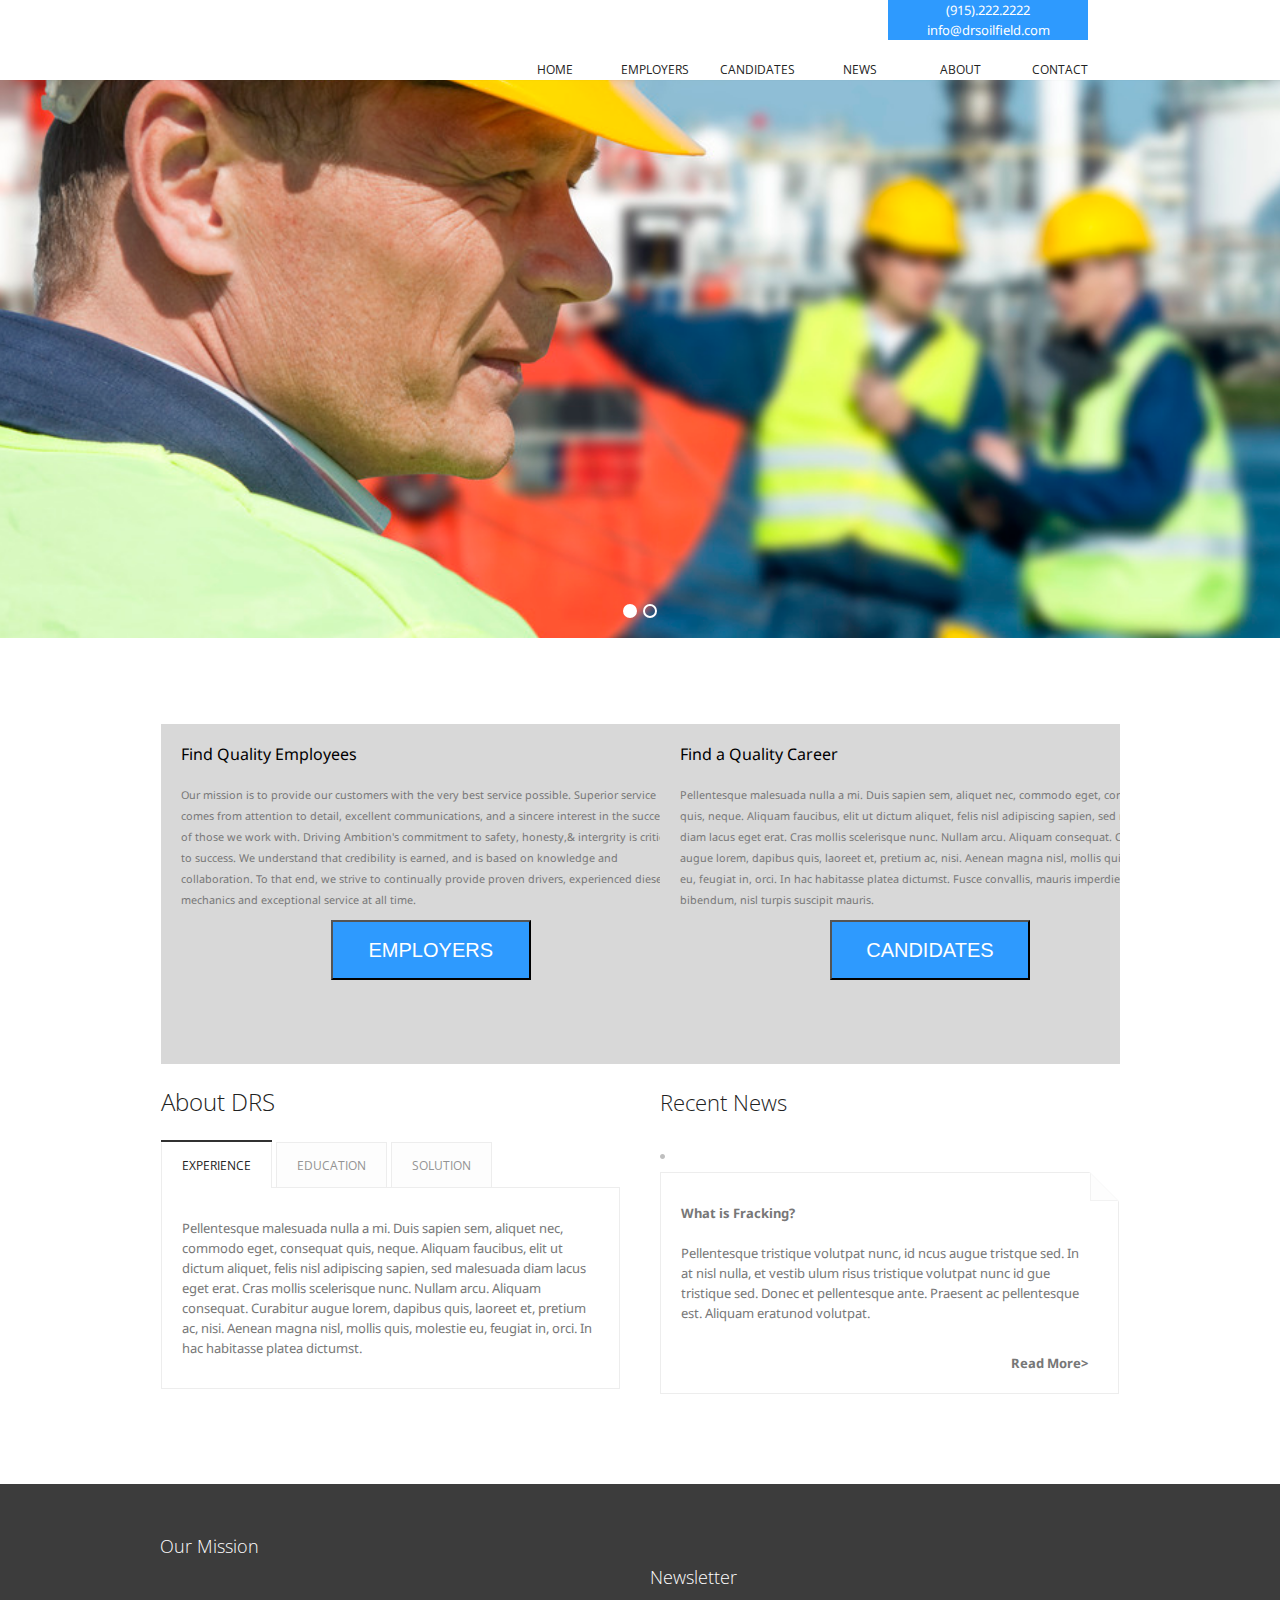
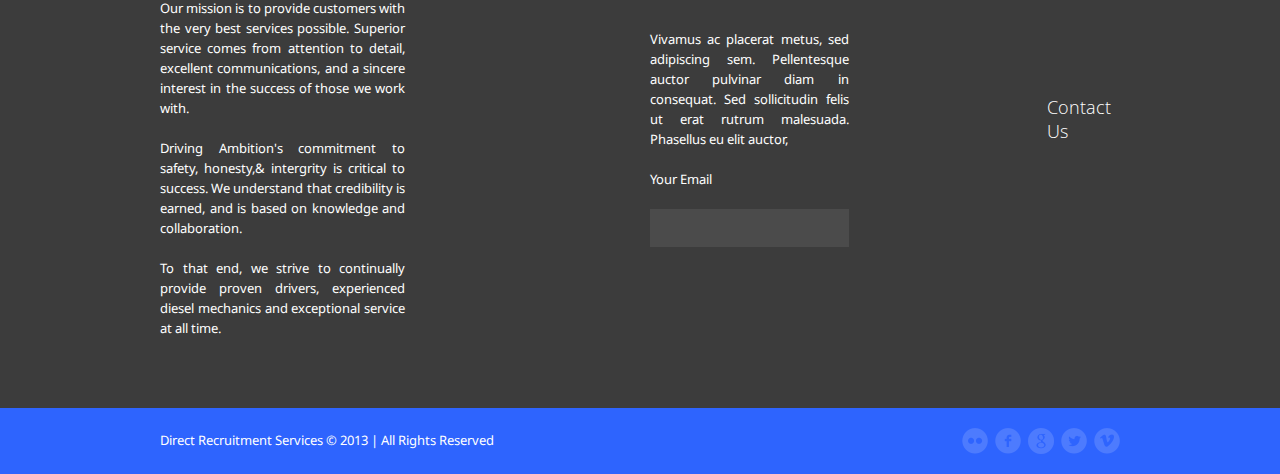
==== index.html @ b90b295b "Home Screen DRS" ====
<!DOCTYPE html>
<!--[if lt IE 7]><html dir="ltr" lang="en-US" class="ie6"><![endif]-->
<!--[if IE 7]><html dir="ltr" lang="en-US" class="ie7"><![endif]-->
<!--[if IE 8]><html dir="ltr" lang="en-US" class="ie8"><![endif]-->
<!--[if gt IE 8]><!--><html dir="ltr" lang="en-US"><!--<![endif]-->
	<head>
		<meta content="text/html;charset=utf-8" http-equiv="content-type" />
		<meta name="description" content="cmsmasters responsive html5 website template" />
		<meta name="keywords" content="html5, css3, template, responsive, adaptive" />
		<meta name="viewport" content="width=device-width, initial-scale=1, maximum-scale=1" />
		<link rel="shortcut icon" href="images/logo.ico" type="image/x-icon" />
		<link rel="stylesheet" href="css/style.css" type="text/css" media="screen" />
		<link rel="stylesheet" href="css/styles/fonts.css" type="text/css" media="screen" />
		<link rel="stylesheet" href="css/styles/adaptive.css" type="text/css" media="screen" />
		<link rel="stylesheet" href="css/styles/retina.css" type="text/css" media="screen" />
		<link href='http://fonts.googleapis.com/css?family=Open+Sans:300,300italic,400,400italic,600,600italic,700,700italic' rel='stylesheet' type='text/css'>
		<link href='http://fonts.googleapis.com/css?family=Droid+Sans:400,700' rel='stylesheet' type='text/css'>
		<link rel="stylesheet" href="css/styles/jackbox.css" type="text/css" media="screen" />
		<link rel="stylesheet" type="text/css" href="revolution/css/captions-original.css" media="screen" />
		<link rel="stylesheet" type="text/css" href="revolution/css/captions.css" media="screen" />
		<link rel="stylesheet" type="text/css" href="revolution/css/settings.css" media="screen" />
		<!--[if lt IE 9]>
			<link rel="stylesheet" href="css/styles/ie.css" type="text/css" />
			<link rel="stylesheet" href="css/styles/ieCss3.css" type="text/css" media="screen" />
		<![endif]-->
		<script src="js/modernizr.custom.all.js" type="text/javascript"></script>
		<script src="js/respond.min.js" type="text/javascript"></script>
		<script src="js/jquery.min.js" type="text/javascript"></script>
		<script src="js/jquery.easing.js" type="text/javascript"></script>
		<script type="text/javascript" src="revolution/js/jquery.themepunch.revolution.js"></script>
		<script type="text/javascript" src="revolution/js/jquery.themepunch.revolution.min.js"></script>	
		<script type="text/javascript" src="revolution/js/jquery.themepunch.plugins.min.js"></script>
		<title>Direct Recruitment Services</title>
	</head>
	<body>
<!-- __________________________________________________ Start Page -->

		<section id="page" class="csstransition light liquid">
<!-- __________________________________________________ Start Container -->

			<div class="container">
<!-- __________________________________________________ Start Header -->
				
				<header id="header" data-height="75">
					<div class="header_inner">
						<a class="logo" href="index.html">
							<img src="images/logo.png" alt="" style="height:80px;width:150px" />
						</a>
						<a class="responsive_nav" href="javascript:void(0);"></a>
						
<!-- __________________________________________________ Start Navigation -->

						<nav>
							
							<ul id="navigation" style="color:transparent;">
								<li class="dropdown current_page_item">
									<a href="javascript:void(0);" ><span class="link_before"></span><span class="link_inside">Home</span><span class="link_after"></span></a>
								</li>
								<li class="dropdown"><a href="javascript:void(0);"><span class="link_before"></span><span class="link_inside">Employers</span><span class="link_after"></span></a>
									
								<li class="dropdown">
									<a href="javascript:void(0);"><span class="link_before"></span><span class="link_inside">Candidates</span><span class="link_after"></span></a>
									
								</li>
								<li class="dropdown">
									<a href="javascript:void(0);"><span class="link_before"></span><span class="link_inside">News</span><span class="link_after"></span></a>
									
								</li>
								<li >
									<a href="javascript:void(0);"><span class="link_before"></span><span class="link_inside">About</span><span class="link_after"></span></a>
								</li>
								<li>
									<a href="javascript:void(0);"><span class="link_before"></span><span class="link_inside">Contact</span><span class="link_after"></span></a>
								</li>
							</ul>
						</nav>
						<div class="cl"></div>
<!-- __________________________________________________ Finish Navigation -->

					</div>
					<div class="contact_img" >
						<p>
							(915).222.2222
							info@drsoilfield.com
						</p>
					</div>
				</header>
<!-- __________________________________________________ Finish Header -->

<!-- __________________________________________________ Start Middle -->

				<section id="middle">
<!-- __________________________________________________ Start Top -->

					<section id="top">
						<div class="wrap_rev_slider">
							<script type="text/javascript">
function tbd()
{
	alert("To Be done");
}
							</script>
							<link rel='stylesheet' id='rev-google-font' href='http://fonts.googleapis.com/css?family=Open+Sans:300,300italic,400,400italic,700,700italic' type='text/css' media='all' />
							<div id="rev_slider_2_1_wrapper" class="rev_slider_wrapper fullwidthbanner-container" style="margin:0px auto;background-color:#ffffff;padding:0px;margin-top:0px;margin-bottom:0px;max-height:844px;">
								<div id="rev_slider_2_1" class="rev_slider fullwidthabanner" style="display:none;max-height:844px;height:844;">
									<ul>
										<li data-transition="boxfade" data-slotamount="7" data-masterspeed="300" >
											<img src="images/img/home-1-bg-11.jpg"  alt="home-1-bg-11" data-fullwidthcentering="on">
											<!-- <div class="tp-caption fade"  
												data-x="697" 
												data-y="1" 
												data-speed="900" 
												data-start="500" 
												data-easing="easeOutExpo"  ><img src="images/img/home-1-man-2.png" alt="Image 1"></div> -->
												
											<div class="tp-caption big_white_text lfl"  
												data-x="1126" 
												data-y="62" 
												data-speed="700" 
												data-start="1300" 
												data-easing="easeOutBack"  ><span style="text-shadow: 2px 2px 2px #666666;"> WE OFFER <b><i>CAREERS</i> </b><br />NOT JUST <b><i>"JOBS"</i></b></span></div>
											<div class="tp-caption small_white_text lfl"  
												data-x="1126" 
												data-y="277" 
												data-speed="700" 
												data-start="1600" 
												data-easing="easeOutBack"  ><span style="text-shadow: 2px 2px 2px #666666;"> Pellentesque malesuada nulla a mi. Duis sapien sem, aliquet nec <br>Pellentesque malesuada nulla a mi. <br> Pellentesque malesuada nulla a mi. Duis sapien sem </span></div>
											<div class="tp-caption medium_white_text fade"  
												data-x="1126" 
												data-y="394" 
												data-speed="900" 
												data-start="2000" 
												data-easing="easeOutExpo"  ><a href="javascript:void(0)" onClick='return tbd()'><span id = "readmore" style="text-shadow: 2px 2px 2px #666666;">Learn More</span></a></div>
											<div class="tp-caption fade"  
												data-x="1266" 
												data-y="393" 
												data-speed="900" 
												data-start="2000" 
												data-easing="easeOutExpo"  ><a href="javascript:void(0)"><img id="readmore" src="images/img/arrow.png" alt="Image 5" onClick='return tbd()'></a></div>
										</li>
										<li data-transition="boxfade" data-slotamount="7" data-masterspeed="300" >
											<img src="images/img/home-1-bg-11.jpg"  alt="home-1-bg-11" data-fullwidthcentering="on">
											<!-- <div class="tp-caption fade"  
												data-x="697" 
												data-y="1" 
												data-speed="900" 
												data-start="500" 
												data-easing="easeOutExpo"  ><img src="images/img/home-1-man-2.png" alt="Image 1"></div> -->
												
											<div class="tp-caption big_white_text lfl"  
												data-x="1126" 
												data-y="62" 
												data-speed="700" 
												data-start="1300" 
												data-easing="easeOutBack"  ><span style="text-shadow: 2px 2px 2px #666666;"> WE OFFER <b><i>CAREERS</i> </b><br />NOT JUST <b><i>"JOBS"</i></b></span></div>
											<div class="tp-caption small_white_text lfl"  
												data-x="1126" 
												data-y="277" 
												data-speed="700" 
												data-start="1600" 
												data-easing="easeOutBack"  ><span style="text-shadow: 2px 2px 2px #666666;"> Pellentesque malesuada nulla a mi. Duis sapien sem, aliquet nec <br>Pellentesque malesuada nulla a mi. <br> Pellentesque malesuada nulla a mi. Duis sapien sem </span></div>
											<div class="tp-caption medium_white_text fade"  
												data-x="1126" 
												data-y="394" 
												data-speed="900" 
												data-start="2000" 
												data-easing="easeOutExpo"  ><a href="javascript:void(0)" onClick='return tbd()'><span id = "readmore" style="text-shadow: 2px 2px 2px #666666;">Learn More</span></a></div>
											<div class="tp-caption fade"  
												data-x="1266" 
												data-y="393" 
												data-speed="900" 
												data-start="2000" 
												data-easing="easeOutExpo"  ><a href="javascript:void(0)"><img id="readmore" src="images/img/arrow.png" alt="Image 5" onClick='return tbd()'></a></div>
										</li>
									</ul>
								</div>
							</div>
							<script type="text/javascript">

								var tpj=jQuery;
								
													tpj.noConflict();
												
								var revapi2;
								
								tpj(document).ready(function() {
								
								if (tpj.fn.cssOriginal != undefined)
									tpj.fn.css = tpj.fn.cssOriginal;
								
								if(tpj('#rev_slider_2_1').revolution == undefined)
									revslider_showDoubleJqueryError('#rev_slider_2_1');
								else
								   revapi2 = tpj('#rev_slider_2_1').show().revolution(
									{
										delay:7000,
										startwidth:1920,
										startheight:844,
										hideThumbs:0,
										
										thumbWidth:100,
										thumbHeight:50,
										thumbAmount:3,
										
										navigationType:"bullet",
										navigationArrows:"none",
										navigationStyle:"round",
										
										touchenabled:"on",
										onHoverStop:"off",
										
										navigationHAlign:"center",
										navigationVAlign:"bottom",
										navigationHOffset:0,
										navigationVOffset:20,

										soloArrowLeftHalign:"left",
										soloArrowLeftValign:"center",
										soloArrowLeftHOffset:20,
										soloArrowLeftVOffset:0,

										soloArrowRightHalign:"right",
										soloArrowRightValign:"center",
										soloArrowRightHOffset:20,
										soloArrowRightVOffset:0,
												
										shadow:0,
										fullWidth:"on",

										stopLoop:"off",
										stopAfterLoops:-1,
										stopAtSlide:-1,

										shuffle:"off",
										
										hideSliderAtLimit:0,
										hideCaptionAtLimit:0,
										hideAllCaptionAtLilmit:0,
										startWithSlide:0	
									});
								
								});	//ready
								
							</script>
							<!-- END REVOLUTION SLIDER -->
							<div class="cl"></div>
						</div>
					</section>
<!-- __________________________________________________ Start Top -->

					<div class="content_wrap fullwidth">
<!-- __________________________________________________ Start Content -->

						<section id="middle_content">
							<div class="entry">
								<div class="cmsms_cc">
									
									<div class="one_first first_column">
										
									</div>
									<div class="one_half first_column">
										<div class="col_div"> 
											<p>
												
													Find Quality Employees
										    </p>
											<span>
												Our mission is to provide our customers with the very best service possible. Superior service comes from attention to detail, excellent communications, and a sincere interest in the success of those we work with. Driving Ambition's commitment to safety, honesty,& intergrity is critical to success. We understand that credibility is earned, and is based on knowledge and collaboration. To that end, we strive to continually provide proven drivers, experienced diesel mechanics and exceptional service at all time.
											</span>
											<div >
												<button onClick='return tbd()'>EMPLOYERS</button>
											</div>


										</div>
										<h2>About DRS</h2>
										<div class="tab">
											<ul class="tabs">
												<li><a href="#"><span>Experience</span></a></li>
												<li><a href="#"><span>Education </span></a></li>
												<li><a href="#"><span>Solution</span></a></li>
											</ul>
											<div class="tab_content" >
												<div class="tabs_tab" >
													<div >
													<p>Pellentesque malesuada nulla a mi. Duis sapien sem, aliquet nec, commodo eget, consequat quis, neque. Aliquam faucibus, elit ut dictum aliquet, felis nisl adipiscing sapien, sed malesuada diam lacus eget erat. Cras mollis scelerisque nunc. Nullam arcu. Aliquam consequat. Curabitur augue lorem, dapibus quis, laoreet et, pretium ac, nisi. Aenean magna nisl, mollis quis, molestie eu, feugiat in, orci. In hac habitasse platea dictumst.</p></div>
												</div>
												<div class="tabs_tab">
													<p>Pellentesque malesuada nulla a mi. Duis sapien sem, aliquet nec, commodo eget, consequat quis, neque. Aliquam faucibus, elit ut dictum aliquet, felis nisl adipiscing sapien, sed malesuada diam lacus eget erat. Cras mollis scelerisque nunc. Nullam arcu. Aliquam consequat. Curabitur augue lorem, dapibus quis, laoreet et, pretium ac, nisi. Aenean magna nisl, mollis quis, molestie eu, feugiat in, orci. In hac habitasse platea dictumst.</p>
												</div>
												<div class="tabs_tab">
													<p>Pellentesque malesuada nulla a mi. Duis sapien sem, aliquet nec, commodo eget, consequat quis, neque. Aliquam faucibus, elit ut dictum aliquet, felis nisl adipiscing sapien, sed malesuada diam lacus eget erat. Cras mollis scelerisque nunc. Nullam arcu. Aliquam consequat. Curabitur augue lorem, dapibus quis, laoreet et, pretium ac, nisi. Aenean magna nisl, mollis quis, molestie eu, feugiat in, orci. In hac habitasse platea dictumst.</p>
												</div>
											</div>
										</div>
									</div>
									<div class="one_half">
										<section id="portfolio_shortcode_522c863f74410" class="post_type_shortcode type_testimonial">
											<div class="col_div">
											<p>
												
													Find a Quality Career
												
											</p>
											<span>
												Pellentesque malesuada nulla a mi. Duis sapien sem, aliquet nec, commodo eget, consequat quis, neque. Aliquam faucibus, elit ut dictum aliquet, felis nisl adipiscing sapien, sed malesuada diam lacus eget erat. Cras mollis scelerisque nunc. Nullam arcu. Aliquam consequat. Curabitur augue lorem, dapibus quis, laoreet et, pretium ac, nisi. Aenean magna nisl, mollis quis, molestie eu, feugiat in, orci. In hac habitasse platea dictumst.
Fusce convallis, mauris imperdiet gravida bibendum, nisl turpis suscipit mauris.
											</span>
											<div >
												<button onClick='return tbd()'>CANDIDATES</button>
											</div>


										
											</div>
											<h3 class="shortcode-title">Recent News</h3>
											<div class="post_type_shortcode_inner" style="padding:0;">
												<ul >
													<li>
															<div class="tl-content_wrap">
																<div class="tl-content">
																	
																		<p><b>What is Fracking?</b></p> <br />
																		<p>Pellentesque tristique volutpat nunc, id ncus augue tristque sed. In at nisl nulla, et vestib ulum risus tristique volutpat nunc id gue tristique sed. Donec et pellentesque ante. Praesent ac pellentesque est. Aliquam eratunod volutpat.</p>
													<p style="float:right;margin-top:30px;"><b>Read More></b></p>				
																	</div>
															</div>
														
													</li>
													
												</ul>
												<div class="cl"></div>
											</div>
										</section>
									</div>
								</div>
							</div>
						</section>
<!-- __________________________________________________ Finish Content -->

					</div>
					<div class="cl"></div>
				</section>
<!-- __________________________________________________ Finish Middle -->
<section id="bottom">
					<div class="bottom_outer" >
						<div>
							<table style="width:100%;">
								<tr>
									<td>
										<div style="width:50%;height:100%;text-align:justify;">
											<h4 class="widgettitle">Our Mission</h4>
											<p>Our mission is to provide customers with the very best services possible.
											Superior service comes from attention to detail, excellent communications, and a sincere interest in the success of those we work with.</p><p> Driving Ambition's commitment to safety, honesty,& intergrity is critical to success. We understand that credibility is earned, and is based on knowledge and collaboration. </p><p>To that end, we strive to continually provide proven drivers, experienced diesel mechanics and exceptional service at all time.</p>
										</div>
									</td>
									<td>
										<div style="width:50%;height:100%;text-align:justify;margin-top:-15%;">
											<h4 class="widgettitle">Newsletter</h4>
											<p>Vivamus ac placerat metus, sed adipiscing sem. Pellentesque auctor pulvinar diam in consequat. Sed sollicitudin felis ut erat rutrum malesuada. Phasellus eu elit auctor,
											</p>
											<p>Your Email</p><p><input type="text"></input></p>
										</div>
									</td>
									<td>
										<div style="width:50%;height:100%;margin-top:-20%;">
											<h4 class="widgettitle">Contact Us</h4>
										</div>
									</td>
								</tr>
							</table>
							
							
							<div class="cl"></div>
						</div>
					</div>
				</section>
<!-- ___________
<!-- __________________________________________________ Start Bottom -->

				
			</div>
<!-- __________________________________________________ Finish Container -->

<!-- __________________________________________________ Start Footer -->

			<footer id="footer">
				<div class="footer_inner">
					<span class="copyright">Direct Recruitment Services &copy; 2013 | All Rights Reserved</span>
					<ul class="social_icons">
						<li>
							<a target="_blank" href="#" title="#">
								<img src="images/img/flickr.png" alt="#" />
							</a>
						</li>
						<li>
							<a target="_blank" href="#" title="#">
								<img src="images/img/facebook.png" alt="#" />
							</a>
						</li>
						<li>
							<a target="_blank" href="#" title="#">
								<img src="images/img/google.png" alt="#" />
							</a>
						</li>
						<li>
							<a target="_blank" href="#" title="#">
								<img src="images/img/twitter1.png" alt="#" />
							</a>
						</li>
						<li>
							<a target="_blank" href="#" title="#">
								<img src="images/img/vimeo.png" alt="#" />
							</a>
						</li>
					</ul>
				</div>
			</footer>
<!-- __________________________________________________ Finish Footer -->

		</section>
<!-- __________________________________________________ Finish Page -->

		<script src="js/jquery.script.js" type="text/javascript"></script>
		<script src="js/jackbox-lib.js" type="text/javascript"></script>
		<script src="js/jackbox.js" type="text/javascript"></script>
		<script src="js/jquery.tweet.min.js" type="text/javascript"></script>
		<script src="js/jquery.validationEngine-lang.js" type="text/javascript"></script>
		<script src="js/jquery.validationEngine.js" type="text/javascript"></script>
	</body>
</html>
---- css/style.css ----
/*
Template Name: Crystalline HTML
Template URI: http://crystalline-html.cmsmasters.net/
Author: CMSMasters
Author URI: http://cmsmasters.net/
Description: The Crystalline Responsive HTML5 Site Template.
Version: 1.0
License: 
License URI: 
Tags: light, dark, white, one-column, two-columns, left-sidebar, right-sidebar, custom-colors, post-formats, responsive, html5, css3
*/


html, 
body {height:100%;}

body {
	margin:0;
	padding:0;
	background:#444e50 url(../images/bg.jpg) repeat 0 0;
	text-align:left;
}

header, 
footer, 
article, 
section, 
nav, 
figure, 
address, 
hgroup, 
abbr, 
figcaption, 
aside {
	display:block;
	margin:0;
	padding:0;
}

abbr {border:none;}

address {font-style:normal;}

a,
.cmsmsLike span {
	outline:none;
	text-decoration:none;
	cursor:pointer;
    -webkit-transition:color .3s ease-out;
    -moz-transition:color .3s ease-out;
    -ms-transition:color .3s ease-out;
    -o-transition:color .3s ease-out;
    transition:color .3s ease-out;
}

p {
	margin:0;
	padding:0 0 20px;
}

table {
	margin:0;
	padding:0;
	border-collapse:collapse;
}

td, 
th, 
tr {
	margin:0;
	padding:0;
}

ol, 
ul, 
li, 
dl, 
dt, 
dd {
	margin:0;
	padding:0;
}

ol, 
ul {margin:0 0 20px;}

ol {list-style-position:inside;}

ol li {line-height:32px;}

ul li {
	list-style:disc inside url(../images/list_item_img.png);
	line-height:32px;
}

#bottom ul li {list-style:disc inside url(../images/list_item_img_bot.png);}

img {
	padding:0;
	border:0;
}

a img {
	display:block;
	border:0;
}

.fullwidth {
	display:block;
	min-width:100%;
	max-width:100%;
	height:auto;
}

.max_width {
	display:block;
	max-width:100%;
	height:auto;
}

img.fullwidth {
	image-rendering:optimizeQuality;
	-ms-interpolation-mode:bicubic;
}

.preloader, 
.preloader_removed {
	position:relative;
	display:block;
	padding-bottom:56.25%;
	width:100%;
	height:0;
	background:url(../images/loader.gif) 50% 50% no-repeat;
}

.preloader img {opacity:0;}

.preloader.highImg .fullwidth, 
.preloader_removed.highImg .fullwidth {
	position:relative;
	height:auto;
}

.resizable_block {
	position:relative;
	overflow:hidden;
	padding-bottom:56.25%;
	width:100%;
	height:0;
}

.preloader .fullwidth, 
.preloader_removed .fullwidth, 
.portfolio .preloader .fullwidth, 
.portfolio .preloader_removed .fullwidth, 
.resizable_block .fullwidth {
	position:absolute;
	top:0;
	left:0;
	width:100%;
	height:100%;
}

div {
	margin:0;
	padding:0;
	text-align:left;
}

blockquote, 
code, 
input, 
textarea {
	margin:0;
	padding:0;
}

object, 
video, 
audio, 
embed, 
canvas {display:block;}

form {
	margin:0;
	padding:0;
	border:none;
}

fieldset {
	margin:0;
	padding:0;
	border:0;
}

label {
	display:inline-block;
	margin:0;
	padding:0;
}

input {
	-webkit-box-sizing:border-box;
	-moz-box-sizing:border-box;
	box-sizing:border-box;
	outline:none;
	border:0;
	background:none;
}

textarea {
	overflow:hidden;
	-webkit-box-sizing:border-box;
	-moz-box-sizing:border-box;
	box-sizing:border-box;
	min-height:260px;
	outline:none;
	border:0;
	background:none;
	resize:none;
}

h1, 
h2, 
h3, 
h4, 
h5, 
h6 {
	margin:0 0 20px;
	padding:0;
}

.dn {display:none;}

.cl, 
.cl_resp {clear:both;}

.ovh {overflow:hidden;}

.fl {float:left;}

.fr {float:right;}

#page {
	position:relative;
	margin:0 auto;
	width:1000px;
	background-color:#ffffff;
	-webkit-box-shadow:0 0 10px rgba(0, 0, 0, .3);
	-moz-box-shadow:0 0 10px rgba(0, 0, 0, .3);
	box-shadow:0 0 10px rgba(0, 0, 0, .3);
}

#page.liquid {width:auto;}

.liquid .container {
	position:relative;
	overflow:hidden;
}


/* ---------- Header ---------- */

#header {
	background-color:#ffffff;
	width:100%;
	padding:0 3.25%;
	position:fixed;
	top:0;
	z-index:99999;
	-webkit-box-shadow:0 0 1px 0 rgba(0, 0, 0, .1);
	-moz-box-shadow:0 0 1px 0 rgba(0, 0, 0, .1);
	box-shadow:0 0 1px 0 rgba(0, 0, 0, .1);
	-webkit-box-sizing:border-box;
	-moz-box-sizing:border-box;
	box-sizing:border-box;
}

.h_mt {margin-top:28px;}

.boxed #header {
	width:1000px;
	padding:0;
}

.dark #header {background-color:#141414;}

.header_inner {
	width:940px;
	margin:0 auto;
	position:relative;
	z-index:-1;
}

.contact_img {
	width:200px;
	float:right;
	z-index:1;
	position:relative;
	margin-top:-80px;
	margin-right: 150px;
	height:40px;
	background-color: #2E9AFE;
}

.contact_img > p
{
	color: white;
	text-align: center;
}

.col_div
{
	width:500px;height:300px;background-color:#D8D8D8;margin-bottom:20px;
	padding:20px;
	
}

.col_div > p
{
	
	font-size: medium;
	color: black;
}

.col_div > span
{
	font-size: smaller;
}

.col_div > div > button
{
	margin-left:auto; margin-right:auto; display:block; width:200px; height:60px;
	margin-top: 10px;
	background-color: #2E9AFE;
	font-size: 15pt;
	color: White;
	cursor: pointer;
}

#header nav {
	position:absolute;
	top:0;
	height:10px;
	right:0;
}

.logo {
	position:absolute;
	left:0;
	display:inline-block;
	
}

.logo .title {font-weight:normal;}

.logo img {
	width:160px;
	height:55px;
}

#header > .header_inner > a.logo {
	top:0px; 
	left:400px;
} 

#header > .header_inner > a.logo > img {
	width:130px; 
	height:35px;
}


/* ---------- Navigation ---------- */

.responsive_nav {display:none;}

#navigation, 
#navigation ul {
	margin:0;
	padding:0;
}

#navigation:after {clear:both;}

#navigation {
	z-index:202;
	display:block;
	zoom:1;
}

#navigation li {
	position:relative;
	z-index:203;
	list-style:none;
}

#navigation li:hover {z-index:9999;}

#navigation a {
	background-color:#ffffff;
	z-index:205;
}

.dark #navigation a {background-color:#141414;}

.dark #navigation ul a {background-color:#ffffff;}

#navigation > li {
	display:table;
	float:left;
}

#navigation > li.current_page_item, 
#navigation > li.current-menu-ancestor {z-index:204;}

#navigation > li > a {
	display:table-cell;
	height:75px;
	text-align:center;
	padding:0 15px;
	vertical-align : bottom;
	min-width:100px;
	z-index:205;
	-webkit-box-sizing:border-box;
	-moz-box-sizing:border-box;
	box-sizing:border-box;
	-webkit-transition:background-color .3s ease-in-out, color .3s ease-in-out;
	-moz-transition:background-color .3s ease-in-out, color .3s ease-in-out;
	-ms-transition:background-color .3s ease-in-out, color .3s ease-in-out;
	-o-transition:background-color .3s ease-in-out, color .3s ease-in-out;
	transition:background-color .3s ease-in-out, color .3s ease-in-out;
}

#header, 
#header > .header_inner, 
#navigation > li > a, 
#navigation > li > a > span.link_before {
	height:80px;
}

#navigation > li.current_page_item > a, 
#navigation > li.current-menu-ancestor > a {padding:0 14px;}

#navigation > li > a > span.link_inside {
	display:inline-block;
	padding-top:3px;
	position:relative;
	z-index:210;
}

#navigation > li > a > span.link_before {
	background-color:transparent;
	display:block;
	width:100%;
	height:75px;
	margin-left:-50%;
	position:absolute;
	top:-105px;
	left:50%;
	z-index:205;
}

/*#navigation > li.current_page_item > a > span.link_before,
#navigation > li.current-menu-ancestor > a > span.link_before,
#navigation > li:hover > a > span.link_before,
#navigation > li > a:hover > span.link_before {
	top:0;
	-webkit-box-shadow:0 -1px 0 1px #f2f2f2;
	-moz-box-shadow:0 -1px 0 1px #f2f2f2;
	box-shadow:0 -1px 0 1px #f2f2f2;
}

#navigation > li.current_page_item > a > span.link_before,
#navigation > li.current-menu-ancestor > a > span.link_before {
	-webkit-transition:background-color .3s ease-in-out;
	-moz-transition:background-color .3s ease-in-out;
	-ms-transition:background-color .3s ease-in-out;
	-o-transition:background-color .3s ease-in-out;
	transition:background-color .3s ease-in-out;
}

#navigation > li:hover > a > span.link_before,
#navigation > li > a:hover > span.link_before {
	-webkit-transition:background-color .3s ease-in-out, top .3s ease-in-out;
	-moz-transition:background-color .3s ease-in-out, top .3s ease-in-out;
	-ms-transition:background-color .3s ease-in-out, top .3s ease-in-out;
	-o-transition:background-color .3s ease-in-out, top .3s ease-in-out;
	transition:background-color .3s ease-in-out, top .3s ease-in-out;
}

#navigation > li > a > span.link_after {
	display:block;
	width:0;
	height:0;
	margin-left:-50px;
	position:absolute;
	bottom:75px;
	left:50%;
	z-index:205;
}

#navigation > li.current_page_item > a > span.link_after,
#navigation > li.current-menu-ancestor > a > span.link_after,
#navigation > li:hover > a > span.link_after,
#navigation > li > a:hover > span.link_after {
	border-top:16px solid transparent;
	border-left:50px solid transparent;
	border-bottom:16px solid transparent;
	border-right:50px solid transparent;
	bottom:-32px;
}

#navigation > li:hover > a > span.link_after,
#navigation > li > a:hover > span.link_after {
	-webkit-transition:bottom .3s ease-in-out;
	-moz-transition:bottom .3s ease-in-out;
	-ms-transition:bottom .3s ease-in-out;
	-o-transition:bottom .3s ease-in-out;
	transition:bottom .3s ease-in-out;
}

#navigation > li.current_page_item > a > span.link_after, 
#navigation > li.current-menu-ancestor > a > span.link_after, 
#navigation > li.current_page_item:hover > a > span.link_after, 
#navigation > li.current-menu-ancestor:hover > a > span.link_after, 
#navigation > li.current_page_item > a:hover > span.link_after, 
#navigation > li.current-menu-ancestor > a:hover > span.link_after {
	-webkit-transition:border-color .3s ease-in-out;
	-moz-transition:border-color .3s ease-in-out;
	-ms-transition:border-color .3s ease-in-out;
	-o-transition:border-color .3s ease-in-out;
	transition:border-color .3s ease-in-out;
}

#navigation ul {
	position:absolute;
	left:0;
	z-index:9997;
	visibility:hidden;
	margin:20px 0 0 0;
	padding:10px 0;
	background-color:#ffffff;
	opacity:0;
	-webkit-box-shadow:0 0 1px rgba(0, 0, 0, .1);
	-moz-box-shadow:0 0 1px rgba(0, 0, 0, .1);
	box-shadow:0 0 1px rgba(0, 0, 0, .1);
	-webkit-transition:opacity .3s ease-in-out, margin .3s ease-in-out;
	-moz-transition:opacity .3s ease-in-out, margin .3s ease-in-out;
	-ms-transition:opacity .3s ease-in-out, margin .3s ease-in-out;
	-o-transition:opacity .3s ease-in-out, margin .3s ease-in-out;
	transition:opacity .3s ease-in-out, margin .3s ease-in-out;
}

#navigation > li > ul {top:75px;}

#navigation li:hover > ul {
	visibility:visible;
	margin:0;
	opacity:1;
}

#navigation ul ul {
	padding:10px 0;
	margin:0 0 0 20px;
	top:-10px;
	left:167px;
	z-index:9998;
}

#navigation ul li {
	display:block;
	float:none;
	margin:0;
}

#navigation ul li a {
	display:block;
	width:130px;
	float:none;
	padding:8px 20px;
	-webkit-transition:background-color .3s ease-in-out, color .3s ease-in-out;
	-moz-transition:background-color .3s ease-in-out, color .3s ease-in-out;
	-ms-transition:background-color .3s ease-in-out, color .3s ease-in-out;
	-o-transition:background-color .3s ease-in-out, color .3s ease-in-out;
	transition:background-color .3s ease-in-out, color .3s ease-in-out;
}

#navigation ul li.current_page_item > a, 
#navigation ul li.current-menu-ancestor > a {
	border-top:1px solid #f2f2f2;
	border-bottom:1px solid #f2f2f2;
	padding-top:7px;
	padding-bottom:7px;
}

#navigation ul li.current_page_item > a, 
#navigation ul li.current-menu-ancestor > a {background-color:#fafafa;}

#navigation > li.current_page_item > a > span.link_before, 
#navigation > li.current-menu-ancestor > a > span.link_before {background-color:#fafafa;}

.dark #navigation > li.current_page_item > a > span.link_before, 
.dark #navigation > li.current-menu-ancestor > a > span.link_before {background-color:#ffffff;}

#navigation > li.current_page_item > a > span.link_after,
#navigation > li.current-menu-ancestor > a > span.link_after {border-top-color:#fafafa;}

.dark #navigation > li.current_page_item > a > span.link_after,
.dark #navigation > li.current-menu-ancestor > a > span.link_after {border-top-color:#ffffff;}

*/
/* ---------- Top ---------- */

#top {
	position:relative;
	z-index:1;
}

.top_shadow {
	position:relative;
	background-color:#ffffff;
}

.top_shadow:before,
.top_shadow:after {
	position:absolute;
	top:80%;
	bottom:15px;
	left:13px;
	z-index:-1;
	max-width:300px;
	width:50%;
	background:rgba(0, 0, 0, 0.5);
	-webkit-box-shadow:0 15px 3px rgba(0,0,0, 0.5);
	-moz-box-shadow:0 15px 3px rgba(0, 0, 0, 0.5);
	box-shadow:0 15px 3px rgba(0, 0, 0, 0.5);
	content:"";
	-webkit-transform:rotate(-2deg);
	-moz-transform:rotate(-2deg);
	-ms-transform:rotate(-2deg);
	-o-transform:rotate(-2deg);
	transform:rotate(-2deg);
}

.top_shadow:after {
	right:13px;
	left:auto;
	-webkit-transform:rotate(2deg);
	-moz-transform:rotate(2deg);
	-ms-transform:rotate(2deg);
	-o-transform:rotate(2deg);
	transform:rotate(2deg);
}

#slider {
	background:#ffffff url(../images/loader.gif) no-repeat scroll 50% 50%;
	list-style:none;
	margin:0;
	padding:0;
	position:relative;
	overflow:hidden;
	z-index:2;
}


/* ---------- Top Sidebar ---------- */

.top_sidebar {
	position:relative;
	overflow:hidden;
	padding:40px 3.25% 20px;
	border-bottom:1px solid #f2f2f2;
}

.liquid .top_sidebar_outer {
	width:960px;
	margin:0 auto;
}

.top_sidebar_inner {margin:0 -2%;}


/* ---------- Middle ---------- */

#middle {
	position:relative;
	padding-top:75px;
}	

#middle_content {
	padding:10px 0;
	position:relative;
	overflow:hidden;
}

.portfolio_page #middle_content {padding:0 0 30px;}

#slide_top {
    position:fixed;
    right:10px;
    bottom:10px;
    z-index:998;
    display:none;
    width:41px;
    height:41px;
	-webkit-border-radius:20.5px;
	-moz-border-radius:20.5px;
    border-radius:20.5px;
	background-image:url(../images/slide_up.png);
	background-position:50% 50%;
	background-repeat:no-repeat;
	text-indent:-9999px;
    opacity:.5;
	-webkit-transition:opacity .3s ease-in-out;
	-moz-transition:opacity .3s ease-in-out;
	-ms-transition:opacity .3s ease-in-out;
	-o-transition:opacity .3s ease-in-out;
	transition:opacity .3s ease-in-out;
}

#slide_top:hover {opacity:1;}

video {background-color:#000000;}

.cmsms_breadcrumbs {padding:5px 0;}

.headline {
	background-position:top center;
	background-repeat:repeat;
	background-size:cover;
	padding:0 3.25%;
	-webkit-box-shadow:0 10px 10px -10px rgba(0, 0, 0, .1) inset, 0 -10px 10px -10px rgba(0, 0, 0, .1) inset;
	-moz-box-shadow:0 10px 10px -10px rgba(0, 0, 0, .1) inset, 0 -10px 10px -10px rgba(0, 0, 0, .1) inset;
	box-shadow:0 10px 10px -10px rgba(0, 0, 0, .1) inset, 0 -10px 10px -10px rgba(0, 0, 0, .1) inset;
}

.headline .headline_inner {padding:10px 0;}

.liquid .headline .headline_inner {
	width:960px;
	margin:0 auto;
	position:relative;
	overflow:hidden;
}

.headline h1,
.headline .headline_inner h1 {margin:15px 0;}

.headline_inner > div {
	display:table-cell;
	vertical-align:middle;
}

.headline_inner > div.cmsms_breadcrumbs {
	display:block;
	vertical-align:baseline;
}

.headline h6 {margin:-15px 0 10px;}

.headline img {margin:0 20px -10px 0;}

.headline a {
	opacity:.7;
    -webkit-transition:opacity .3s ease-out;
    -moz-transition:opacity .3s ease-out;
    -ms-transition:opacity .3s ease-out;
    -o-transition:opacity .3s ease-out;
    transition:opacity .3s ease-out;
}

.headline a:hover {opacity:1;}

.headline .cmsms_breadcrumbs span, 
.headline .cmsms_breadcrumbs a:hover {opacity:.6;}

.headline .cmsms_breadcrumbs span.breadcrumbs_sep, 
.headline .cmsms_breadcrumbs a {opacity:1;}

.cmsms_cc {
	overflow:hidden;
	margin:0 -2%;
}

.one_first,
.one_half,
.one_third,
.two_third,
.one_fourth,
.three_fourth,
.one_sixth,
.one_fifth,
.two_fifth,
.three_fifth,
.four_fifth,
.five_sixth {
	float:left;
	margin:0 2% 20px;
}

.one_first.first_column, 
.five_sixth.first_column, 
.four_fifth.first_column, 
.three_fourth.first_column, 
.two_third.first_column, 
.three_fifth.first_column, 
.one_half.first_column, 
.two_fifth.first_column, 
.one_third.first_column, 
.one_fourth.first_column, 
.one_fifth.first_column, 
.one_sixth.first_column {clear:both;}

.one_first {width:96%;}

.one_half {width:46%;}

.one_third {width:29.33%;}

.two_third {width:62.66%;}

.one_fourth {width:21%;}

.three_fourth {width:71%;}

.one_sixth {width:12.66%;}

.one_fifth {width:16%;}

.two_fifth {width:36%;}

.three_fifth {width:56%;}

.four_fifth {width:76%;}

.five_sixth {width:79.33%;}


/* ---------- Content ---------- */

.content_wrap {
	position:relative;
	margin:40px 3.25%;
	background:url(../images/content_sep.gif) repeat-y 74.5% 0;
}

.portfolio_page .content_wrap {
	margin-top:0;
	margin-bottom:0;
}

.liquid .content_wrap {
	margin-left:auto;
	margin-right:auto;
	width:960px;
}

.content_wrap.l_sidebar {background-position:25.5% 0;}

.content_wrap.l_sidebar #content {
	float:right;
	padding:10px 0 10px 3.5%;
}

.content_wrap.fullwidth {
	min-width:0;
	background:none;
}

#content {
	position:relative;
	float:left;
	padding:10px 3.5% 10px 0;
	width:71%;
}

figure img {display:block;}

.cmsms_sitemap_archive {overflow:hidden;}

.cmsms_sitemap_category {
	margin-bottom:20px;
	overflow:hidden;
}

.cmsms_sitemap {margin-bottom:0;}

.cmsms_sitemap ul, 
.cmsms_sitemap_category ul, 
.cmsms_sitemap_archive ul {margin-bottom:0;}

.cmsms_sitemap li, 
.cmsms_sitemap_category li, 
.cmsms_sitemap_archive li {
	padding-left:0;
	list-style:none;
	line-height:30px;
}

.cmsms_sitemap > li {
	border-bottom:1px solid #f2f2f2;
	width:100%;
	padding-bottom:30px;
	margin-bottom:30px;
}

.cmsms_sitemap > li > ul {
	width:100%;
	position:relative;
	overflow:hidden;
}

.cmsms_sitemap_category > li > ul, 
.cmsms_sitemap > li > ul > li > ul {margin-top:20px;}

.cmsms_sitemap > li > ul > li {
	float:left;
	width:25%;
	margin-top:20px;
}

.cmsms_sitemap > li > ul > li:nth-child(4n+1) {clear:both;}

.cms_category {margin-bottom:40px;}

.cmsms_sitemap_category > li, 
.cmsms_sitemap_archive li {
	float:left;
	padding-bottom:10px;
	width:25%;
}

.cmsms_sitemap_archive li:nth-child(4n+1) {clear:both;}

.error {
	margin-bottom:50px;
	text-align:center;
}

.error_inner {
	color:#ffffff;
	text-align:center;
	padding:30px 0;
	margin:-50px -3.5% 0;
	position:relative;
	z-index:10;
}

.boxed .error_inner {
	background-color:#313131;
	background-position:top center;
	background-repeat:repeat;
	background-size:cover;
}

.liquid .error_inner {margin:-50px 0 0;}

.liquid .error_inner:before {
	content:'';
	background-color:#313131;
	background-position:top center;
	background-repeat:repeat;
	background-size:cover;
	width:300%;
	height:100%;
	position:absolute;
	top:0;
	left:-100%;
	z-index:-1;
}

.error .search_line {
	overflow:hidden;
	margin:80px auto 50px;
	width:30%;
}

.error h1 {
	margin-top:90px;
	margin-bottom:50px;
	font-size:250px;
	line-height:1em;
}

.error h2 {
	font-weight:normal;
	margin-bottom:70px;
}

.cmsms_timeline {
	border-left:1px solid #ededed;
	padding:15px 0;
	margin-left:25px;
}

.cmsms_timeline li {
	list-style:none;
	line-height:50px;
}

.cmsms_timeline li a {
	background:#ffffff url(../images/list_item.png) no-repeat 0 6px;
	padding-left:15px;
	margin-left:-3px;
}

.cmsms_timeline_title,
.cmsms_timeline {margin-bottom:5px;}


/* ---------- Sidebar ---------- */

#sidebar {
	position:relative;
	float:right;
	padding:10px 0 10px 3.5%;
	width:22%;
}

.content_wrap.l_sidebar #sidebar {padding:10px 3.5% 10px 0;}

#sidebar .widget {
	overflow:hidden;
	padding-bottom:30px;
	border-bottom:1px solid #f2f2f2;
}

#sidebar > div:last-child .widget {border:none;}

#sidebar > div {padding-bottom:30px;}

#sidebar > div.divider {padding:0;}

#sidebar .widgettitle {margin-bottom:25px;}

#sidebar .one_first,  
#sidebar .one_half,  
#sidebar .one_third, 
#sidebar .two_third, 
#sidebar .one_fourth,  
#sidebar .three_fourth {
	float:none;
	margin:0;
	width:auto;
}


/* ---------- Middle Sidebar ---------- */

.middle_sidebar {
	position:relative;
	overflow:hidden;
	padding:40px 3.25% 20px;
	border-top:1px solid #f2f2f2;
}

.liquid .middle_sidebar_outer {
	width:960px;
	margin:0 auto;
}

.middle_sidebar_inner {margin:0 -2%;}

.middle_sidebar .widgettitle {margin-bottom:30px;}


/* ---------- Shortcodes ---------- */

div.gallery .gallery-item {
	-webkit-box-sizing:border-box;
	-moz-box-sizing:border-box;
	box-sizing:border-box;
	padding:0 5px 10px;
}

div.gallery .gallery-item .gallery-icon {
	position:relative;
	margin-bottom:-6px;
	padding:5px;
	border:1px solid #f2f2f2;
	background:#ffffff;
}

div.gallery .gallery-item .gallery-icon img {
	min-width:100%;
	max-width:100%;
	height:auto;
	border:0 !important;
}

div.gallery .gallery-item .gallery-caption {
	position:relative;
	padding-bottom:5px;
	border:1px solid #f2f2f2;
	border-top:0;
	background:#ffffff;
}

.bypostauthor,
.sticky { }

.alignleft {
	float:left;
	margin:0 20px 18px 0;
}

.alignright {
	float:right;
	margin:0 0 18px 20px;
}

.aligncenter {
	margin:0 auto;
	text-align:center;
}

.wp-caption {
	border:1px solid #e8e8e8;
	background-color:#ffffff;
	text-align:center;
	padding-right:10px;
}

.wp-caption img {padding:10px 0 10px 10px;}

.wp-caption-text {
	padding:0 0 10px;
	text-align:center;
}

hr,
.divider,
.divider_resp {
	clear:both;
	margin:0 0 35px;
	border:0;
	border-top:1px solid #f2f2f2;
}

.cl_resp, 
.divider_resp {display:none;}

.table {
	margin-bottom:18px;
	width:100%;
}

.table tbody tr:first-child td {border-top:1px solid #ededed;}

.table td {
	padding:10px 20px;
	border-bottom:1px solid #ededed;
}

.table tbody tr:nth-child(even) {background-color:#fdfdfd;}

.table td:first-child {border-left:1px solid #ededed;}

.table td:last-child {border-right:1px solid #ededed;}

.table th {
	padding:11px 20px;
	color:#ffffff;
	text-align:left;
} 

span.dropcap {
	float:left;
	margin-top:3px;
	padding:0 20px 0 7px;
	font-weight:bold;
    font-size:48px;
	line-height:46px;
}

span.dropcap2 {
    float:left;
	margin-right:15px;
    width:56px;
	height:56px;
	-webkit-border-radius:28px;
	-moz-border-radius:28px;
	border-radius:28px;
	color:#ffffff;
    text-align:center;
	font-size:32px;
	line-height:56px;
}

q, 
blockquote {
	position:relative;
	margin:0;
	padding:0 0 20px 45px;
	vertical-align:baseline;
}

blockquote > p, 
q > p {padding-bottom:0;}

blockquote > p:before, 
q > p:before {
	content:'\201C';
	font:normal 40px/40px 'Headland One', sans-serif;
	color:#0f0f0f;
	display:block;
    padding:0;
	position:absolute;
	top:0;
	left:0;
	opacity:.2;
}

code {
	position:relative;
	display:block;
	padding:19px 20px 18px;
	border:1px solid #ededed;
	border-top:3px solid;
	background:#fdfdfd;
}

.cmsms_plus {
	position:absolute;
	top:50%;
	left:10px;
	display:block;
	margin-top:-11.5px;
	width:21px;
	height:21px;
	border:1px solid #313131;
	background-color:#313131;
    -webkit-transition:background-color .2s ease-in-out, border-color .2s ease-in-out;
    -moz-transition:background-color .2s ease-in-out, border-color .2s ease-in-out;
    -ms-transition:background-color .2s ease-in-out, border-color .2s ease-in-out;
    -o-transition:background-color .2s ease-in-out, border-color .2s ease-in-out;
    transition:background-color .2s ease-in-out, border-color .2s ease-in-out;
}

.togg .tog:hover .cmsms_plus, 
.togg .tog.current .cmsms_plus {
	border:1px solid #ededed;
	background-color:#ffffff;
}

.cmsms_plus .vert_line, 
.cmsms_plus .horiz_line {
	background-color:#ffffff;
    -webkit-transition:background-color .2s ease-in-out;
    -moz-transition:background-color .2s ease-in-out;
    -ms-transition:background-color .2s ease-in-out;
    -o-transition:background-color .2s ease-in-out,;
    transition:background-color .2s ease-in-out;
}

.cmsms_plus .vert_line {
	position:absolute;
	top:7px;
	left:10px;
	z-index:2;
	display:block;
	width:1px;
	height:7px;
}

.cmsms_plus .horiz_line {
	position:absolute;
	top:10px;
	left:7px;
	display:block;
	width:7px;
	height:1px;
}

.togg .tog:hover .cmsms_plus .vert_line, 
.togg .tog.current .cmsms_plus .vert_line, 
.togg .tog:hover .cmsms_plus .horiz_line, 
.togg .tog.current .cmsms_plus .horiz_line {background-color:#313131;}

.togg {
	position:relative;
	overflow:hidden;
}

.tog {font-size:14px;}

.togg .tog {
	position:relative;
	display:block;
	margin:0;
	padding:5px 0 5px 50px;
	line-height:40px;
}

.tog.current .cmsms_plus .vert_line {display:none;}

.togg .tab_content {
	display:none;
	padding:5px 0 5px 50px;
}

.accordion {position:relative;}

.accordion .cmsms_plus {
	left:5px;
	background:#ffffff;
	border:1px solid #ffffff;
}

.accordion .cmsms_plus .vert_line, 
.accordion .cmsms_plus .horiz_line {background-color:#313131;}

.accordion .acc {
	border:1px solid #ededed;
	margin-bottom:2px;
}

.accordion .tog {
	position:relative;
	display:block;
	padding:11px 20px 10px 35px;
	background:#ffffff;
}

.accordion .acc:first-child .tog .cmsms_plus .vert_line, 
.accordion.active .acc:first-child .tog.current .cmsms_plus .vert_line {display:none;}

.accordion.active .acc:first-child .tog .cmsms_plus .vert_line {display:block;}

.accordion .tab_content {
	display:none;
	padding:25px 25px 7px 35px;
	position:relative;
	overflow:hidden;
	border-top:1px solid #ededed;
	background-color:#fdfdfd;
}

.accordion .acc:first-child .tab_content {display:block;}

.accordion.active .acc:first-child .tab_content {display:none;}

.tab {
	margin-bottom:18px;
	position:relative;
	overflow:hidden;
	
}

.tabs {margin:0;}
 
.tabs > li {
	display:inline-block;
	list-style:none;
	position:relative;
	margin-right:1px;
	border-top:2px solid transparent;
    -webkit-transition:border-color .2s ease-in-out;
    -moz-transition:border-color .2s ease-in-out;
    -ms-transition:border-color .2s ease-in-out;
    -o-transition:border-color .2s ease-in-out;
    transition:border-color .2s ease-in-out;
}

.tabs li a {
	position:relative;
	display:block;
	border-top:1px solid #ededed;
	border-right:1px solid #ededed;
	border-left:1px solid #ededed;
	text-align:center;
    -webkit-transition:border-color .2s ease-in-out;
    -moz-transition:border-color .2s ease-in-out;
    -ms-transition:border-color .2s ease-in-out;
    -o-transition:border-color .2s ease-in-out;
    transition:border-color .2s ease-in-out;
}
 
.tabs li a span {
	display:block;
	padding:12px 20px;
	border-top:2px solid transparent;
	background-color:#fdfdfd;
    -webkit-transition:padding .2s ease-in-out, background-color .2s ease-in-out, color .2s ease-in-out;
    -moz-transition:padding .2s ease-in-out, background-color .2s ease-in-out, color .2s ease-in-out;
    -ms-transition:padding .2s ease-in-out, background-color .2s ease-in-out, color .2s ease-in-out;
    -o-transition:padding .2s ease-in-out, background-color .2s ease-in-out, color .2s ease-in-out;
    transition:padding .2s ease-in-out, background-color .2s ease-in-out, color .2s ease-in-out;
}

.tabs > li:first-child, 
.tabs li.current, 
.tabs li:hover, 
.tabs.active li:first-child.current {border-color:#313131;}

.tabs.active > li:first-child {border-color:transparent;}

.tabs > li:first-child a, 
.tabs li.current a, 
.tabs.active li:first-child.current a {
	border-top:1px solid transparent;
	z-index:1;
}

.tabs.active > li:first-child a {border-top:1px solid #ededed;}

.tabs > li:first-child a span, 
.tabs li.current a span, 
.tabs.active li:first-child.current a span {
	background-color:#ffffff;
	padding-bottom:13px;
	margin-bottom:-1px;
}

.tabs.active > li:first-child a span {
	background-color:#fdfdfd;
	padding-bottom:12px;
	margin-bottom:0;
}

.tab .tab_content {
	border:1px solid #ededed;
	padding:20px 0 10px;
}

.related_posts_content, 
.tabs_tab, 
.tabs {position:relative;}

.related_posts_content, 
.tabs_tab {overflow:hidden;}

.tabs_tab {
	display:none;
	padding:10px 20px 0;
}

.tab_content .tabs_tab:first-child {display:block;}

.tour_box_content .tour_box:first-child {display:block;}

.tour_box_inner {padding-right:20px;}

.google_map {margin-bottom:18px;}

.tour_content {
	position:relative;
	overflow:hidden;
	padding-bottom:1px;
	margin-bottom:18px;
}

.tour {
	float:left;
	width:30%;
	margin:0;
}

.tour > li {
	position:relative;
	z-index:1;
	margin:0 -1px 1px 0;
	list-style:none;
	border-left:2px solid transparent;
    -webkit-transition:border-color .2s ease-in-out;
    -moz-transition:border-color .2s ease-in-out;
    -ms-transition:border-color .2s ease-in-out;
    -o-transition:border-color .2s ease-in-out;
    transition:border-color .2s ease-in-out;
}

.tour > li a {
	position:relative;
	display:block;
	padding:12px 20px;
	border:1px solid #ededed;
	background-color:#fdfdfd;
    -webkit-transition:background-color .2s ease-in-out, color .2s ease-in-out;
    -moz-transition:background-color .2s ease-in-out, color .2s ease-in-out;
    -ms-transition:background-color .2s ease-in-out, color .2s ease-in-out;
    -o-transition:background-color .2s ease-in-out, color .2s ease-in-out;
    transition:background-color .2s ease-in-out, color .2s ease-in-out;
}

.tour > li:first-child, 
.tour li.current, 
.tour li:hover, 
.tour.active li:first-child.current {border-left-color:#313131;}

.tour.active > li:first-child {border-left-color:transparent;}

.tour > li:first-child a, 
.tour li.current a, 
.tour.active li:first-child.current a {
	border-left:1px solid transparent;
	border-right:1px solid transparent;
	background:#ffffff;
}

.tour.active > li:first-child a {
	border-left:1px solid #ededed;
	border-right:1px solid #ededed;
	background:#fdfdfd;
}

.tour_box_content {
	position:relative;
	overflow:hidden;
	-webkit-box-sizing:border-box;
	-moz-box-sizing:border-box;
	box-sizing:border-box;
	padding:20px 0 20px 20px;
	width:70%;
	border:1px solid #ededed;
	vertical-align:top;
}

.tour_box {display:none;}

.post_type_shortcode h3.shortcode-title {
	border-bottom:1px solid #f2f2f2;
	padding:0 0 10px;
	margin:0;
}

.post_type_shortcode.type_testimonial h3.shortcode-title {
	border-bottom:0;
	padding:0 0 20px;
}

.post_type_shortcode .cmsms_content_prev_slide,
.post_type_shortcode .cmsms_content_next_slide {
	top:-32px;
	left:auto;
}

.post_type_shortcode .cmsms_content_prev_slide {right:20px;}

.post_type_shortcode .cmsms_content_next_slide {right:0;}

.post_type_shortcode {position:relative;}

.post_type_shortcode_inner {
	position:relative;
	padding:50px 0;
}

.post_type_shortcode.type_testimonial .post_type_shortcode_inner {padding:0;}

.post_type_shortcode article {
	padding:0;
	margin:0;
	-webkit-transition:margin .3s ease-in-out;
	-moz-transition:margin .3s ease-in-out;
	-ms-transition:margin .3s ease-in-out;
	-o-transition:margin .3s ease-in-out;
	transition:margin .3s ease-in-out;
}

.post_type_shortcode article.one_fourth {width:25%;}

.post_type_shortcode article.one_third {width:33.3%;}

.post_type_shortcode article.one_first {width:100%;}

.post_type_shortcode .testimonial {
	margin-top:-30px;
	padding-bottom:30px;
}

.post_type_shortcode.type_testimonial,
.post_type_shortcode.type_testimonial .testimonial {
	margin-top:0;
	padding-bottom:0;
}

.post_type_shortcode.type_testimonial .cmsms_content_prev_slide,
.post_type_shortcode.type_testimonial .cmsms_content_next_slide {
	top:auto;
	bottom:50px;
}

.post_type_shortcode.type_testimonial .cmsms_content_prev_slide {right:50px;}

.post_type_shortcode.type_testimonial .cmsms_content_next_slide {right:30px;}

.post_type_shortcode .testimonial img {
	float:left;
	margin:0 25px 0 0;
}

.format-album.one_block .resize figure {
	float:none;
	padding-right:0;
	width:100%;
}

.cmsms_pricing_table {
	position:relative;
	border-top-width:2px;
	border-top-style:solid;
}

.cmsms_pricing_table_inner {
	position:relative;
	border:1px solid #ededed;
	text-align:center;
}

.cmsms_pricing_table .title {
	margin:15px 0;
	padding:0 15px;
	text-transform:uppercase;
}

.cmsms_price_outer {
	position:relative;
	z-index:0;
	overflow:hidden;
	border-top:1px solid #ededed;
	background-color:#fdfdfd;
}

.cmsms_price_outer > div {
	position:relative;
	z-index:1;
	padding:33px 0 21px;
	text-align:center;
}

.cmsms_price_outer span {z-index:2;}

.cmsms_currency,
.cmsms_price,
.cmsms_coins {
	font-weight:300;
	font-size:45px;
}

.cmsms_period {
	display:block;
	margin:5px 0 -5px;
	text-transform:uppercase;
	opacity:.7;
}

.cmsms_pricing_table ul {margin:0;}

.cmsms_pricing_table li {
	padding:9px 0 7px;
	border-top:1px solid #f5f5f5;
	list-style:none;
}

.cmsms_pricing_table li:first-child {border-top-color:#ededed;}

.pricing_footer {
	padding:15px 0 19px;
	background-color:#fdfdfd;
	border-top:1px solid #ededed;
	text-align:center;
}

.box > table {
	display:table;
	width:100%;
}

.box p {padding:0;}

.box table td {
	padding:25px 20px 25px 0;
	vertical-align:middle;
	text-align:left;
}

.box table td:first-child {
	padding:25px 0;
	width:80px;
}

.error_box, 
.warning_box, 
.success_box, 
.notice_box, 
.download_box {
	border:1px solid #ededed;
	background-color:#fdfdfd;
}

.box.error_box tr td:first-child {background:url(../images/error.png) center center no-repeat;}

.box.success_box tr td:first-child {background:url(../images/success.png) center center no-repeat;}

.box.notice_box tr td:first-child {background:url(../images/notice.png) center center no-repeat;}

.box.warning_box tr td:first-child {background:url(../images/warning.png) center center no-repeat;}

.box.download_box tr td:first-child {background:url(../images/download.png) center center no-repeat;}

.box.css_box {
	padding:25px 20px;
	border:1px solid #ececec;
	border:1px solid rgba(0, 0, 0, .1);
}

.box.css_box p {padding:0;}

.featured_block {
	display:table;
	margin-bottom:18px;
	width:100%;
	position:relative;
	overflow:hidden;
	border:1px solid #dedede;
	-webkit-box-sizing:border-box;
	-moz-box-sizing:border-box;
	box-sizing:border-box;
}

.colored_title {display:table-cell;}

.colored_title_inner {
	text-align:center;
	display:block;
	padding:30px 20px;
	position:relative;
	overflow:hidden;
	z-index:0;
	background-color:#fdfdfd;
}

.colored_title_inner  > *,
.colored_title_inner h1,
.colored_title_inner h2,
.colored_title_inner h3,
.colored_title_inner h4,
.colored_title_inner h5,
.colored_title_inner h6 {
	margin:0;
	padding:0;
}

.colored_button {
	display:table-cell;
	padding:0 30px;
	min-width:41px;
	background-color:#ffffff;
	border-left:1px solid #dedede;
	vertical-align:middle;
}

.icon_banner {
	display:block;
	float:right;
	width:41px;
	height:42px;
	background-image:url(../images/icon_banner.png);
	background-repeat:no-repeat;
	background-color:#313131;
}

.icon_down {background-position:0 0;}

.icon_right {background-position:0 -42px;}

.icon_left {background-position:0 -85px;}

.icon_up {background-position:0 -127px;}

.colored_banner {
	position:relative;
	z-index:0;
	overflow:hidden;
	padding:20px 20px 0;
}

.percent_item {
	margin-bottom: 18px;
	width:100%;
	background-color:#ededed;
	color:#ffffff;
}

.percent_item_colored_wrap {position:relative;}

.percent_item_colored {
	position:absolute;
	width:100%;
	height:100%;
	-webkit-animation:move 2s linear .1s normal none 1;
	-moz-animation:move 2s linear .1s normal none 1;
	-ms-animation:move 2s linear .1s normal none 1;
	-o-animation:move 2s linear .1s normal none 1;
	animation:move 2s linear .1s normal none 1;
}

@-webkit-keyframes move {
	from {width:0; opacity:0;}
	to {width:100%;}
}

@-moz-keyframes move {
	from {width:0; opacity:0;}
	to {width:100%;}
}

@-ms-keyframes move {
	from {width:0; opacity:0;}
	to {width:100%;}
}

@-o-keyframes move {
	from {width:0; opacity:0;}
	to {width:100%;}
}

@keyframes move {
	from {width:0; opacity:0;}
	to {width:100%;}
}

.percent_item_colored_wrap .percent_item_text {
	position:relative;
	display:block;
	padding:10px 10px 8px 10px;
}

div.jp-playlist ul {border:1px solid #ededed;}

div.jp-playlist li a {
	display:block;
	padding:11px 20px 11px 30px;
	border-top:1px solid #ededed;
	background:url(../images/list_item.png) no-repeat 12px 18px;
	text-decoration:none;
	line-height:20px;
}

div.jp-playlist li:first-child a {border-top:0;}


/* ---------- Buttons ---------- */

.cmsms_more {
	display:inline-block;
	padding:0 5px;
	line-height:18px;
    -webkit-transition:background-color .3s ease-out;
    -moz-transition:background-color .3s ease-out;
    -ms-transition:background-color .3s ease-out;
    -o-transition:background-color .3s ease-out;
    transition:background-color .3s ease-out;
}

.cmsms_more:hover {color:#ffffff;}

.button,
.button_pf,
.button_medium,
.button_large, 
#cancel-comment-reply-link,
input[type="submit"] {
	color:#ffffff;
	display:inline-block;
	line-height:20px;
	text-transform:uppercase;
	margin-bottom:5px;
	position:relative;
    -webkit-transition:padding .3s ease-out;
    -moz-transition:padding .3s ease-out;
    -ms-transition:padding .3s ease-out;
    -o-transition:padding .3s ease-out;
    transition:padding .3s ease-out;
}

.button_pf {
	border:1px solid #ededed;
	background-color:#ffffff;
	padding:3px 10px 3px 15px;
    -webkit-transition:color .3s ease-out;
    -moz-transition:color .3s ease-out;
    -ms-transition:color .3s ease-out;
    -o-transition:color .3s ease-out;
    transition:color .3s ease-out;
}

.button {
	background-color:#313131;
	font-size:12px;
	padding:8px 20px;
}

input[type="submit"] {
	border-top:1px solid #313131;
	background-color:#313131;
	font-size:12px;
	padding:10px 20px;
	cursor:pointer;
}

.button:hover {
	color:#ffffff;
	padding-left:25px;
	padding-right:15px;
}

.button:before,
.button_medium:before,
.button_large:before {
	content:'';
	border-top-style:solid;
	border-bottom-style:solid;
	border-left-style:solid;
	border-right-style:solid;
	border-top-color:transparent;
	border-bottom-color:transparent;
	border-left-color:#313131;
	border-right-color:transparent;
	position:absolute;
	top:0;
	opacity:0;
    -webkit-transition:right .2s ease-out, left .2s ease-out, opacity .2s ease-out;
    -moz-transition:right .2s ease-out, left .2s ease-out, opacity .2s ease-out;
    -ms-transition:right .2s ease-out, left .2s ease-out, opacity .2s ease-out;
    -o-transition:right .2s ease-out, left .2s ease-out, opacity .2s ease-out;
    transition:right .2s ease-out, left .2s ease-out, opacity .2s ease-out;
}

.button:hover:before,
.button_medium:hover:before,
.button_large:hover:before {opacity:1;}

.button:before {
	border-top-width:18px;
	border-bottom-width:18px;
	border-left-width:13px;
	border-right-width:13px;
	right:-13px;
}

.button:hover:before {right:-26px;}

#cancel-comment-reply-link {
	background-color:#313131;
	font-size:11px;
	padding:2px 13px 3px;
}

.button_medium {
	background-color:#313131;
	font-size:15px;
	padding:12px 25px;
}

.button_medium:hover {
	color:#ffffff;
	padding-left:32px;
	padding-right:18px;
}

.button_medium:before {
	border-top-width:22px;
	border-bottom-width:22px;
	border-left-width:16px;
	border-right-width:16px;
	right:-16px;
}

.button_medium:hover:before {right:-32px;}

.button_large {
	background-color:#313131;
	font-size:18px;
	padding:15px 35px;
}

.button_large:hover {
	color:#ffffff;
	padding-left:45px;
	padding-right:25px;
}

.button_large:before {
	border-top-width:25px;
	border-bottom-width:25px;
	border-left-width:20px;
	border-right-width:20px;
	right:-20px;
}

.button_large:hover:before {right:-40px;}


/* ---------- Widgets ---------- */

.widget_links ul li, 
#bottom .widget_links ul li {
	list-style:none;
	line-height:26px;
}

.widget_custom_contact_form_entries .loading {margin-right:20px;}

.widget_custom_contact_form_entries textarea {min-height:120px;}

.widget_custom_contact_form_entries .cmsms-form-builder input[type="text"] {width:100%;}

.widget_custom_posts_tabs_entries .tabs_tab li, 
#bottom .widget_custom_posts_tabs_entries .tabs_tab li {
	overflow:hidden;
	list-style:none;
	padding:20px 0 0;
	border-top:1px solid #f2f2f2;
}

.widget_custom_posts_tabs_entries .tabs_tab.tab_comments li {padding-top:10px;}

.widget_custom_posts_tabs_entries .tabs_tab li:first-child {border-top:0;}

.widget_custom_posts_tabs_entries .tabs > li {
	width:33%;
	margin-right:0;
	margin-left:0.5%;
}

.widget_custom_posts_tabs_entries .tabs > li:first-child {margin-left:0;}

.widget_custom_posts_tabs_entries .tabs > li a span {
	padding:7px 0 9px;
	font-size:12px;
	text-transform:none;
}

.widget_custom_posts_tabs_entries .tabs > li:first-child a span, 
.widget_custom_posts_tabs_entries .tabs li.current a span, 
.widget_custom_posts_tabs_entries .tabs.active li.current:first-child a span {padding-bottom:10px;}

.widget_custom_posts_tabs_entries .tabs.active li:first-child a span {padding-bottom:9px;}

.widget_custom_posts_tabs_entries .tab .tab_content {padding:0;}

.widget_custom_posts_tabs_entries .tabs_tab {padding:10px 20px;}

.widget_custom_posts_tabs_entries .tabs_tab:first-child {display:block;}

.widget_custom_posts_tabs_entries .tabs_tab .alignleft {margin-top:5px;}

.widget_custom_posts_tabs_entries .entry-content p {padding-bottom:5px;}

.widget_custom_posts_tabs_entries small {
	display:inline-block;
	padding-top:5px;
	padding-bottom:20px;
}

.widget_custom_posts_tabs_entries .tabs_tab.tab_comments small {padding:5px 0;}

.widget_custom_twitter_entries li:first-child {padding-top:0;}

.widget_custom_twitter_entries li, 
#bottom .widget_custom_twitter_entries li {
	padding-top:20px;
	list-style:none;
}

.widget_custom_twitter_entries li:first-child, 
#bottom .widget_custom_twitter_entries li:first-child {padding-top:0;}

.widget_custom_twitter_entries .tweet_time {
	display:block;
	padding:15px 10px 10px 0;
}

.tweet_text {
	display:block;
	position:relative;
	padding:20px;
	border:1px solid #ededed;
	background-color:#ffffff;
}

.tweet_text:before {
	position:absolute;
	bottom:-12px;
	left:20px;
	border-top:11px solid #ededed;
	border-right:11px solid transparent;
	content:'';
}

.tweet_text:after {
	position:absolute;
	bottom:-10px;
	left:21px;
	border-top:11px solid #ffffff;
	border-right:11px solid transparent;
	content:'';
}

.widget_custom_advertisement_entries .adv_widget_image {
	float:left;
	padding:0 3% 3% 0;
}

.widget {padding-bottom:20px;}

.widget_custom_flickr_entries .wrap {overflow:hidden;}

.widget_custom_flickr_entries .flickr_badge_image, 
#bottom .widget_custom_flickr_entries .flickr_badge_image {
	float:left;
	padding:0 7% 7% 0;
	list-style:none;
}

.widget_custom_flickr_entries .more_button {float:left;}

.widget_custom_flickr_entries .flickr_badge_image a img, 
.preloader .image_container_img {
    -webkit-transition:opacity .3s ease-out;
    -moz-transition:opacity .3s ease-out;
    -ms-transition:opacity .3s ease-out;
    -o-transition:opacity .3s ease-out;
    transition:opacity .3s ease-out;
}

.widget_custom_flickr_entries:hover  a img {opacity:.6;}

.widget_custom_flickr_entries:hover  a:hover img {opacity:1;}

.widget ul {margin-bottom:0;}

.widgetinfo {
	display:none;
	margin:0 0 15px;
	padding:5px 10px;
	border:1px solid #ededed;
	-webkit-border-radius:4px;
	-moz-border-radius:4px;
	border-radius:4px;
	background:#ffffff;
	text-align:center;
}

.loader {
	display:block;
	width:100%;
	height:5px;
	background:url(../images/loader.gif) center 0 no-repeat;
}

.search_line {
	width:100%;
	position:relative;
	overflow:hidden;
}

.search_line input[type="text"] {
	float:left;
	padding-right:45px;
}

#bottom .search_line input[type="submit"] {background-color:transparent;}

.search_line input[type="submit"] {
	display:block;
	float:left;
	margin-bottom:0;
	margin-left:-45px;
	width:45px;
	height:37px;
	border:none;
	-webkit-border-radius:0;
	-moz-border-radius:0;
	border-radius:0;
	background:url(../images/icon_search.png) no-repeat 50% 50%;
}

.widget .cmsms_content_slider_parent ul.cmsms_slides_nav li a {
	width:10px;
	height:10px;
	-webkit-border-radius:5px;
	-moz-border-radius:5px;
	border-radius:5px;
	background-color:#cccccc;
}

.widget_custom_recent_testimonials_entries .cmsms_content_slider_parent ul.cmsms_slides_nav {
	top:auto;
	bottom:0;
	padding:4px 0;
}

.widget_custom_recent_testimonials_entries .cmsms_content_slider_parent li h6 {margin-bottom:0;}

.widget_custom_recent_testimonials_entries .cmsms_content_slider_parent li .tl-content {
	border-left:0;
	border-right:0;
	padding:30px 0;
	overflow:visible;
}

.widget_custom_recent_testimonials_entries .cmsms_content_slider_parent li .tl-content blockquote {
	margin:0;
	padding:0 30px;
}

.widget_custom_recent_testimonials_entries .cmsms_content_slider_parent li .tl-content blockquote p:before, 
.widget_custom_recent_testimonials_entries .cmsms_content_slider_parent li .tl-content blockquote p:after {
	font-size:36px;
	line-height:36px;
}

.widget_custom_recent_testimonials_entries .cmsms_content_slider_parent li .tl-content blockquote p:before {top:-12px;}

.widget_custom_recent_testimonials_entries .cmsms_content_slider_parent li .tl-content blockquote p:after {
	content:'\201D';
    color:#0f0f0f;
    display:block;
    font-family:'Headland One', sans-serif;
    opacity:.2;
    padding:0;
    position:absolute;
	right:0;
	bottom:-36px;
}

.widget_custom_recent_testimonials_entries .cmsms_content_slider_parent li .tl-content_wrap {margin-bottom:15px;}

.widget_custom_recent_testimonials_entries .cmsms_content_slider_parent li .tl-content_wrap:before, 
.widget_custom_recent_testimonials_entries .cmsms_content_slider_parent li .tl-content_wrap:after {display:none;}

.widget_custom_recent_testimonials_entries .cmsms_content_slider_parent li .tl-content:before, 
.widget_custom_recent_testimonials_entries .cmsms_content_slider_parent li .tl-content:after {
	background:none;
	top:auto;
	right:auto;
}

.widget_custom_recent_testimonials_entries .cmsms_content_slider_parent li .tl-content:before {
	border-top:9px solid #ededed;
	border-left:9px solid transparent;
	border-right:9px solid transparent;
	bottom:-9px;
	left:25px;
}

.widget_custom_recent_testimonials_entries .cmsms_content_slider_parent li .tl-content:after {
	border-top:8px solid #ffffff;
	border-left:8px solid transparent;
	border-right:8px solid transparent;
	bottom:-8px;
	left:26px;
}

.widget_custom_projects_entries_container {position:relative;}

.widget_custom_latest_projects_entries .cmsms_content_slider_parent ul.cmsms_slides_nav, 
.widget_custom_popular_projects_entries .cmsms_content_slider_parent ul.cmsms_slides_nav {
	top:auto;
	bottom:100px;
	padding:10px;
}

.widget_custom_latest_projects_entries .responsiveContentSlider > li figure, 
.widget_custom_popular_projects_entries .responsiveContentSlider > li figure {
	height:0;
	padding-bottom:69%;
	position:relative;
}

.widget_custom_latest_projects_entries .responsiveContentSlider > li figure > img, 
.widget_custom_popular_projects_entries .responsiveContentSlider > li figure > img {
	height:100% !important;
	width:100%;
	position:absolute;
	top:0;
	left:0;
}

.widget_custom_latest_projects_entries .responsiveContentSlider > li .pj_ddn, 
.widget_custom_popular_projects_entries .responsiveContentSlider > li .pj_ddn {height:100px;}

.widget_custom_latest_projects_entries .responsiveContentSlider > li .pj_ddn header, 
.widget_custom_popular_projects_entries .responsiveContentSlider > li .pj_ddn header {
	top:20px;
}

.widget_custom_latest_projects_entries .cmsms_content_slider_parent ul.cmsms_slides_nav li a, 
.widget_custom_popular_projects_entries .cmsms_content_slider_parent ul.cmsms_slides_nav li a {background-color:#ffffff;}

.widget_custom_featured table td:first-child img {margin-right:15px;}

.widget_custom_featured .widgettitle,
#sidebar .widget_custom_featured .widgettitle,
.widget_custom_featured .widgettitle h5,
#sidebar .widget_custom_featured .widgettitle h5 {margin:0;}

.cms_widget_content {padding-top:20px;}

#wp-calendar {width:100%;}

#wp-calendar #today {font-weight: bold;}

#wp-calendar caption {
	padding-bottom:15px;
	text-align:left;
}

#wp-calendar td {padding:5px 0;}

#wp-calendar tfoot td {padding-top:10px;}

.widget_meta abbr {display:inline;}

.widgettitle .rsswidget {display:inline-block;}

.rss-date {display:block;}

.tl-content {
	position:relative;
	overflow:hidden;
	padding:30px 30px 20px 20px;
	border:1px solid #ededed;
	background-color:#ffffff;
}

.tl-content:before {
	position:absolute;
	top:0;
	right:0;
	border-top:28px solid #f2f2f2;
	border-left:28px solid transparent;
	background-color:#f2f2f2;
	content:"";
}

.tl-content:after {
	position:absolute;
	top:-1px;
	right:-1px;
	border-top:28px solid #ffffff;
	border-left:28px solid transparent;
	background-color:#fdfdfd;
	content:"";
}

.widget_custom_recent_testimonials_entries li, 
#bottom .widget_custom_recent_testimonials_entries li {list-style:none;}

.widget_custom_recent_testimonials_entries li img {
	float:left;
	margin:0 15px 10px 0;
}

.tl_company,
.tl_author {
	display:block;
	padding:0;
}

.tl-content blockquote {margin-bottom:20px;}

.tl-content h6 {margin-bottom:0;}

.tl-content p {padding:0;}

.tl-content_wrap {
	position:relative;
	margin-bottom:20px;
}

.tl-content_wrap:before {
    position:absolute;
    top:0;
    right:0;
    border-top:30px solid #f7f7f7;
    border-left:30px solid transparent;
    content:"";
	z-index:1;
}

.tl-content_wrap:after {
    position:absolute;
    top:0;
    right:0;
    border-top:29px solid #ffffff;
    border-left:29px solid transparent;
    content:"";
	z-index:2;
}

.widget_custom_recent_testimonials_entries .cmsms_content_prev_slide {
	right:40px;
	bottom:30px;
	width:10px;
}

.widget_custom_recent_testimonials_entries .cmsms_content_next_slide {
	right:26px;
	bottom:30px;
	width:10px;
}

.post_type_shortcode .cmsms_content_slider_parent > .responsiveContentSlider > li {
	-webkit-box-sizing:border-box;
	-moz-box-sizing:border-box;
	box-sizing:border-box;
	padding:50px 0;
}

.post_type_shortcode.type_testimonial .cmsms_content_slider_parent > .responsiveContentSlider > li {padding:0;}

.widget_custom_recent_testimonials_entries .cmsms_content_prev_slide span,
.widget_custom_recent_testimonials_entries .cmsms_content_next_slide span {
	width:6px;
	height:10px;
	background:url(../images/arrow_tl.png) no-repeat 0 0;
	opacity:.2;
}

.widget_custom_recent_testimonials_entries .cmsms_content_next_slide span {background-position:-17px 0;}

.cmsms-form-builder .more_button + .more_button {margin-left:20px;}

.widget_custom_contact_form_entries .cmsms-form-builder .more_button + .more_button {
	margin-left:0;
	clear:both;
}


/* ---------- Blog ---------- */

section.blog.opened-article {
	position:relative;
	overflow:hidden;
}

.blog article.post {
	position:relative;
	overflow:hidden;
}

.search article.project,
.search article.page,
.blog article.post {margin-top:75px;}

.blog article.post:first-child,
.search article.project:last-child,
.search article.page:last-child {margin-top:0;}

.blog article.post .post_side_bar {
	width:125px;
	text-align:right;
	float:left;
	margin-right:40px;
}

.blog article.post .post_side_bar figure {
	display:inline-block;
	padding-bottom:10px;
}

.blog article.post .post_content_bar, 
.blog.opened-article aside.project_navi, 
.blog.opened-article aside.share_posts, 
.blog.opened-article aside.about_author, 
.blog.opened-article aside.related_posts, 
.blog.opened-article aside#comments, 
.blog.opened-article div#respond {
	position:relative;
	overflow:hidden;
}

.blog.opened-article aside.project_navi, 
.blog.opened-article aside.share_posts, 
.blog.opened-article aside.about_author, 
.blog.opened-article aside.related_posts, 
.blog.opened-article aside#comments, 
.blog.opened-article div#respond {margin-left:165px;}

.post .entry-header {position:relative;}

.cmsms_media, 
.post .entry-header figure, 
.post .entry-header .cmsms_blog_media {margin-bottom:20px;}

.blog article.post .post_content_bar > div.entry-meta {
	padding-top:20px;
	position:relative;
	clear:both;
}

.cmsms_tags {
	border-top:1px solid #f2f2f2;
	display:block;
	padding:15px 0;
}

.post .published {
	width:75px;
	float:right;
	margin-bottom:20px;
	position:relative;
	overflow:hidden;
}

.post .published .cmsms_day {
	display:block;
	float:right;
}

.post .published .cmsms_date_wrap {
	display:block;
	text-align:center;
}

.post .published .cmsms_mon {
	display:block;
	text-align:center;
	text-transform:uppercase;
	padding-top:4px;
}

.post .published .cmsms_year {
	display:block;
	text-align:center;
}

.cmsms_post_format_img{
	background:url(../images/post_format.png) no-repeat -1px -1px;
	display:block;
	width:35px;
	height:35px;
	float:right;
	margin-left:15px;
}

.format-aside .cmsms_post_format_img {background-position:-1px -40px;}

.format-audio .cmsms_post_format_img {background-position:-1px -197px;}

.format-image .cmsms_post_format_img,
.format-gallery .cmsms_post_format_img {background-position:-1px -79px;}

.format-link .cmsms_post_format_img {background-position:-1px -118px;}

.format-video .cmsms_post_format_img {background-position:-1px -157px;}

.format-quote .cmsms_post_format_img {background-position:-1px -236px;}

.post.format-aside .entry-header .entry-content {
	border-left-width:2px;
	border-left-style:solid;
	padding:25px 0 30px 30px;
	margin:0 0 30px;
}

.post.format-quote blockquote {
	border:1px solid #ededed;
	padding:25px 30px 30px 65px;
	margin-bottom:25px;
}

.post.format-quote blockquote:before {
	content:'';
	border-top:7.5px solid #ededed;
	border-right:7.5px solid transparent;
	border-bottom:7.5px solid transparent;
	border-left:7.5px solid #ededed;
	display:block;
	width:0;
	height:0;
	position:absolute;
	bottom:-15px;
	right:30px;
}

.post.format-quote blockquote:after {
	content:'';
	border-top:7px solid #ffffff;
	border-right:7px solid transparent;
	border-bottom:7px solid transparent;
	border-left:7px solid #ffffff;
	display:block;
	width:0;
	height:0;
	position:absolute;
	bottom:-13px;
	right:29px;
}

.post.format-quote blockquote > p:before {
	top:25px;
	left:20px;
}

.post.format-quote .quote-author {
	display:inline-block;
	text-transform:uppercase;
	float:right;
	padding-bottom:10px;
}

.user_name,
.cmsms_category,
.cmsms_comments_wrap {
	display:block;
	padding-bottom:10px;
}

.comment-reply-link, 
.more_button {
	display:inline-block;
	line-height:24px;
	text-transform:uppercase;
	float:right;
	margin-top:10px;
	position:relative;
}

.more_button.fl {float:left;}

.comment-reply-link {margin-top:3px;}

.comment-reply-link span, 
.more_button span {
	background-image:url(../images/arrow_more.png);
	background-position:0 0;
	background-repeat:no-repeat;
	display:inline-block;
	width:21px;
	height:21px;
	margin:0 0 -6px 10px;
	-webkit-transition:background-color .3s ease-in-out;
	-moz-transition:background-color .3s ease-in-out;
	-ms-transition:background-color .3s ease-in-out;
	-o-transition:background-color .3s ease-in-out;
	transition:background-color .3s ease-in-out;	
}

ul.page-numbers {
	overflow:hidden;
	padding-top:50px;
}

.blog ul.page-numbers {margin-left:165px;}

ul.page-numbers li {list-style:none;}

ul.page-numbers span,
ul.page-numbers a {
	border:1px solid #ebebeb;
	background-color:#fdfdfd;
	display:block;
	float:left;
	margin-right:1px;
	min-width:25px;
	height:25px;
	text-align:center;
	line-height:25px;
}

ul.page-numbers span,
ul.page-numbers a:hover {background-color:#ffffff;}

ul.page-numbers a {
	-webkit-transition:background-color .3s ease-in-out, color .3s ease-in-out;
	-moz-transition:background-color .3s ease-in-out, color .3s ease-in-out;
	-ms-transition:background-color .3s ease-in-out, color .3s ease-in-out;
	-o-transition:background-color .3s ease-in-out, color .3s ease-in-out;
	transition:background-color .3s ease-in-out, color .3s ease-in-out;
}

ul.page-numbers a.next,
ul.page-numbers a.prev {
	border-color:transparent;
	background:transparent url(../images/arrow_content_slider.png) no-repeat 50% 10px;
	text-indent:-9999px;
}

ul.page-numbers a.prev  {background-position:50% -27px;}

ul.page-numbers a.next:hover,
ul.page-numbers a.prev:hover {
	border-color:transparent;
	background-color:none;
}

.person_title, 
.person_subtitle, 
.person_social {
	display:inline-block;
	margin-bottom:10px;
}

.person_subtitle {
	border-left:1px solid #999999;
	padding-left:10px;
	margin-left:10px;
	opacity:.6;
}

.person_social img {opacity:.1;}

.person_social {padding-right:10px;}

.person_social img {
	-webkit-transition:opacity .3s ease-in-out;
	-moz-transition:opacity .3s ease-in-out;
	-ms-transition:opacity .3s ease-in-out;
	-o-transition:opacity .3s ease-in-out;
	transition:opacity .3s ease-in-out;
}

.person_social:hover img {opacity:1;}

.person_content p {padding:5px 0 10px;}

.person_divider {margin:10px 0 15px;}


/* ---------- Open Post ---------- */

.blog.opened-article .post {margin-bottom:40px;}

.project_navi {
	overflow:hidden;
	padding:20px 0;
	border-top:1px solid #ededed;
}

.project_navi a {
	display:block;
	height:15px;
	line-height:15px;
}

.project_navi a[rel="prev"] {
	float:left;
	padding-left:15px;
	background:url(../images/arrow_content_slider.png) no-repeat 0 -31px;
}

.project_navi a[rel="next"] {
	float:right;
	padding-right:15px;
	background:url(../images/arrow_content_slider.png) no-repeat 100% 6px;
}

.share_posts, 
.about_author, 
#comments, 
#commentform, 
.related_posts {
	overflow:hidden;
	padding:25px 0 40px;
	border-top:1px solid #ededed;
}

.share_posts {overflow:visible;}

.share_posts h2 {margin-bottom:30px;}

.about_author_inner {
	position:relative;
	overflow:hidden;
}

.about_author_inner .alignleft,
.about_author_inner p {
	margin-bottom:0;
	padding-bottom:0;
}

.cmsmsLike {
	display:block;
	float:left;
	margin:-8px 60px 3px 0;
	width:34px;
	height:34px;
	background-image:url(../images/heart.png);
	background-position:0 0;
	background-repeat:no-repeat;
	text-decoration:none;
	-webkit-transition:background-color .3s ease-in-out;
	-moz-transition:background-color .3s ease-in-out;
	-ms-transition:background-color .3s ease-in-out;
	-o-transition:background-color .3s ease-in-out;
	transition:background-color .3s ease-in-out;
}

.cmsmsLike.active,
.cmsmsLike.active span {cursor:default;}

.cmsmsLike span {
	padding-left:45px;
	line-height:34px;
}

.blog.opened-article .format-quote header.entry-header {
	margin-bottom:20px;
	overflow:hidden;
}

.opened-article aside.share_posts > div.fl {min-width:100px;}

.related_posts {padding-bottom:10px;}

.related_posts ul {
	overflow:hidden;
	padding-bottom:20px;
	margin-bottom:35px;
	border-bottom:1px solid #ededed;
}

.related_posts > ul li {
	float:left;
	margin-right:10px;
	list-style:none;
}

.related_posts > ul li a.button:before {display:none;}

.related_posts > ul li a.button {
	padding:7px 19px;
	border:1px solid #313131;
	-webkit-transition:color .3s ease-in-out, background-color .3s ease-in-out, border-color .3s ease-in-out;
	-moz-transition:color .3s ease-in-out, background-color .3s ease-in-out, border-color .3s ease-in-out;
	-ms-transition:color .3s ease-in-out, background-color .3s ease-in-out, border-color .3s ease-in-out;
	-o-transition:color .3s ease-in-out, background-color .3s ease-in-out, border-color .3s ease-in-out;
	transition:color .3s ease-in-out, background-color .3s ease-in-out, border-color .3s ease-in-out;
}

.related_posts > ul li a.button:hover, 
.related_posts > ul li a.button.current {
	background-color:#fdfdfd;
	border:1px solid #ededed;
}

.related_posts_content .alignleft {
	display:table-cell;
	margin-bottom:0;
}

.related_posts_content_tab {
	display:none;
	margin:0 -2%;
}

.related_posts_content_tab .one_half {
	display:table;
	padding-bottom:30px;
	margin-bottom:0;
}

.rel_post_content {display:table;}

.related_posts_content {padding-top:7px;}

.related_posts_content_tab h4 {
	display:table-cell;
	padding:0;
	width:100%;
	vertical-align:middle;
}

.cmsms_social {
	display:none;
	overflow:hidden;
	margin-top:25px;
}

.cmsms_share {margin:20px 0 0;}

.cmsms_social a {
	display:inline-block;
	padding:5px 10px 0 2px;
}

.comment-body .fn a {font-size:18px;}

.comment-body .fn {float:left;}

.comment-body .published {
	float:right;
	padding:5px 30px 15px 15px;
}

#cancel-comment-reply-link {float:right;}

.comment-body .alignleft {margin-bottom:0;}

.comment-body .alignleft img {
	display:block;
	margin-bottom:10px;
}

.comment-body {
	border:1px solid #ebecec;
	background-color:#ffffff;
	padding:20px;
	margin:0 0 20px;
	position:relative;
	overflow:hidden;
}

.comment-content {
	overflow:hidden;
	padding-top:4px;
}

.commentlist {
	margin-bottom:0;
	padding-top:10px;
}

.commentlist li {
	padding-left:0;
	list-style:none;
	line-height:20px;
}

.commentlist li div.comment-content ul li {
	list-style:disc inside;
	line-height:32px;
}

.commentlist li div.comment-content ol li {
	list-style:decimal inside;
	line-height:32px;
}

.commentlist ul {
	margin-bottom:0;
	padding-left:20px;
}

.commentlist li div.comment-content ul, 
.commentlist li div.comment-content ol {
	padding:0;
	margin:0 0 18px;
}

.commentlist li div.comment-content ul ul, 
.commentlist li div.comment-content ol ol {
	padding:0 0 0 20px;
	margin:0;
}

.comment-body p {padding-bottom:0;}

#commentform label {
	display:inline-block;
	padding-left:20px;
	line-height:35px;
}


/* ---------- Testimonials ---------- */

.testimonial {overflow:hidden;}

.testimonials .testimonial {
    margin-bottom:50px;
}

.testimonial .published {
	float:right;
	padding:0 0 15px 15px;
}

.testimonials .testimonial .button {float:right;}

.testimonials .testimonial:first-child {
	margin-top:0;
	padding-top:0;
	border-top:none;
}

.opened-article .testimonial blockquote,
.opened-article .testimonial  {padding-bottom:30px;}

.tl_author_img {
	float:left;
	margin:0 25px 0 0;
}


/* ---------- Portfolio ---------- */

.portfolio {
	width:100%;
	padding:50px 0;
	position:relative;
}

.portfolio.masonry {
	background:url(../images/loader.gif) 50% 90px no-repeat;
	margin-top:30px;
}

.portfolio.masonry.isotope {background:none;}

.cmsms_loader_wrap {
	text-align:center;
	position:relative;
	overflow:hidden;
}

.cmsms_loader_wrap .cmsms_project_loader {float:none;}

.resize {overflow:hidden;}

.format-album .resize {margin-bottom:0;}

.format-slider .resize,
.format-video .resize {margin-bottom:30px;}

.format-album .resize figure {float:left;}

section.post_type_shortcode figure.preloader, 
.format-album .resize figure a.preloader {padding-bottom:69%;}

.meta-date {display:none;}

.format-album.cmsms_four .resize figure {width:25%;}

.format-album.cmsms_three .resize figure {width:33.3%;}

.format-album.cmsms_two .resize figure {width:50%;}

.format-album.cmsms_one .resize figure {width:100%;}

.format-album.cmsms_four .resize figure:nth-child(4n), 
.format-album.cmsms_three .resize figure:nth-child(3n), 
.format-album.cmsms_two .resize figure:nth-child(2n),
.format-album.cmsms_one .resize figure {padding-right:0;}

.portfolio .project {
	float:left;
	margin:0;
	overflow:hidden;
}

.portfolio.masonry .project {opacity:0;}

.portfolio.masonry.isotope .project {opacity:1;}

.portfolio.four_columns .project .jp-duration, 
.portfolio.four_columns .project .jp-current-time, 
.portfolio.four_columns .project .jp-time-sep {display:none;}

.portfolio.four_columns .project {width:25%;}

.portfolio.three_columns .project {width:33.3%;}

.portfolio.two_columns .project {width:50%;}

.portfolio.masonry .project.one_x_one, 
.portfolio.masonry .project.one_x_two, 
.portfolio.masonry .project.one_x_three {width:25%;}

.portfolio.masonry .project.two_x_one, 
.portfolio.masonry .project.two_x_two, 
.portfolio.masonry .project.two_x_three {width:50%;}

.portfolio.masonry .project.three_x_one, 
.portfolio.masonry .project.three_x_two, 
.portfolio.masonry .project.three_x_three {width:75%;}

.portfolio.masonry .project.four_x_four {width:100%;}

.portfolio.masonry .project.one_x_two .preloader, 
.portfolio.masonry .project.one_x_two .preloader_removed, 
.portfolio.masonry .project.one_x_two .resizable_block, 
.portfolio.masonry .project.one_x_two .jp-video.fullwidth, 
.portfolio.masonry .project.one_x_two .cmsms_content_slider_parent .shortcode_slideshow_slides {padding-bottom:138%;}

.portfolio.masonry .project.one_x_three .preloader, 
.portfolio.masonry .project.one_x_three .preloader_removed, 
.portfolio.masonry .project.one_x_three .resizable_block, 
.portfolio.masonry .project.one_x_three .jp-video.fullwidth, 
.portfolio.masonry .project.one_x_three .cmsms_content_slider_parent .shortcode_slideshow_slides {padding-bottom:207%;}

.portfolio.masonry .project.two_x_one .preloader, 
.portfolio.masonry .project.two_x_one .preloader_removed, 
.portfolio.masonry .project.two_x_one .resizable_block, 
.portfolio.masonry .project.two_x_one .jp-video.fullwidth, 
.portfolio.masonry .project.two_x_one .cmsms_content_slider_parent .shortcode_slideshow_slides {padding-bottom:34.5%;}

.portfolio.masonry .project.two_x_three .preloader, 
.portfolio.masonry .project.two_x_three .preloader_removed, 
.portfolio.masonry .project.two_x_three .resizable_block, 
.portfolio.masonry .project.two_x_three .jp-video.fullwidth, 
.portfolio.masonry .project.two_x_three .cmsms_content_slider_parent .shortcode_slideshow_slides {padding-bottom:103.5%;}

.portfolio.masonry .project.three_x_one .preloader, 
.portfolio.masonry .project.three_x_one .preloader_removed, 
.portfolio.masonry .project.three_x_one .resizable_block, 
.portfolio.masonry .project.three_x_one .jp-video.fullwidth, 
.portfolio.masonry .project.three_x_one .cmsms_content_slider_parent .shortcode_slideshow_slides {padding-bottom:23%;}

.portfolio.masonry .project.three_x_two .preloader, 
.portfolio.masonry .project.three_x_two .preloader_removed, 
.portfolio.masonry .project.three_x_two .resizable_block, 
.portfolio.masonry .project.three_x_two .jp-video.fullwidth, 
.portfolio.masonry .project.three_x_two .cmsms_content_slider_parent .shortcode_slideshow_slides {padding-bottom:46%;}

.portfolio.masonry .project.one_x_one .preloader, 
.portfolio.masonry .project.one_x_one .preloader_removed, 
.portfolio.masonry .project.one_x_one .resizable_block, 
.portfolio.masonry .project.one_x_one .jp-video.fullwidth, 
.portfolio.masonry .project.one_x_one .cmsms_content_slider_parent .shortcode_slideshow_slides, 
.portfolio.masonry .project.two_x_two .preloader, 
.portfolio.masonry .project.two_x_two .preloader_removed, 
.portfolio.masonry .project.two_x_two .resizable_block, 
.portfolio.masonry .project.two_x_two .jp-video.fullwidth, 
.portfolio.masonry .project.two_x_two .cmsms_content_slider_parent .shortcode_slideshow_slides, 
.portfolio.masonry .project.three_x_three .preloader, 
.portfolio.masonry .project.three_x_three .preloader_removed, 
.portfolio.masonry .project.three_x_three .resizable_block, 
.portfolio.masonry .project.three_x_three .jp-video.fullwidth, 
.portfolio.masonry .project.three_x_three .cmsms_content_slider_parent .shortcode_slideshow_slides, 
.portfolio.masonry .project.four_x_four .preloader, 
.portfolio.masonry .project.four_x_four .preloader_removed, 
.portfolio.masonry .project.four_x_four .resizable_block, 
.portfolio.masonry .project.four_x_four .jp-video.fullwidth, 
.portfolio.masonry .project.four_x_four .cmsms_content_slider_parent .shortcode_slideshow_slides {padding-bottom:69%;}

.portfolio.one_block {margin:0;}

.portfolio.one_block .project {
	float:none;
	padding-right:0;
	width:100%;
}

.archive .project > figure,
.search .project > figure {padding-bottom:17px;}

.portfolio .project .preloader, 
.portfolio .project .preloader_removed, 
.portfolio .project .resizable_block, 
.portfolio .project .jp-video.fullwidth, 
.portfolio .project .cmsms_content_slider_parent .shortcode_slideshow_slides {padding-bottom:69%;}

section.post_type_shortcode article:hover, 
.portfolio.loaded .project:hover {
	margin:-50px 0;
	z-index:9999;
}

section.post_type_shortcode.type_testimonial article:hover {margin:0;}

.pj_ddn {
	background-color:#ffffff;
	width:100%;
	height:0;
	padding:0 20px;
	position:relative;
	overflow:hidden;
	-webkit-box-shadow:inset 0 0 1px rgba(0, 0, 0, .1);
	-moz-box-shadow:inset 0 0 1px rgba(0, 0, 0, .1);
	box-shadow:inset 0 0 1px rgba(0, 0, 0, .1);
	-webkit-box-sizing:border-box;
	-moz-box-sizing:border-box;
	box-sizing:border-box;
	-webkit-transition:height .3s ease-in-out, padding .3s ease-in-out;
	-moz-transition:height .3s ease-in-out, padding .3s ease-in-out;
	-ms-transition:height .3s ease-in-out, padding .3s ease-in-out;
	-o-transition:height .3s ease-in-out, padding .3s ease-in-out;
	transition:height .3s ease-in-out, padding .3s ease-in-out;
}

.post_type_shortcode_inner > div article figure span.image_rollover, 
.portfolio.loaded > article span.image_rollover {
	background-color:rgba(0, 0, 0, .25);
	display:block;
	width:100%;
	height:100%;
	position:absolute;
	top:0;
	left:0;
	visibility:hidden;
	opacity:0;
	z-index:9997;
	-webkit-transition:opacity .3s ease-in-out, visibility .3s ease-in-out;
	-moz-transition:opacity .3s ease-in-out, visibility .3s ease-in-out;
	-ms-transition:opacity .3s ease-in-out, visibility .3s ease-in-out;
	-o-transition:opacity .3s ease-in-out, visibility .3s ease-in-out;
	transition:opacity .3s ease-in-out, visibility .3s ease-in-out;
}

.post_type_shortcode_inner > div:hover article figure span.image_rollover, 
.portfolio.loaded:hover > article span.image_rollover {
	visibility:visible;
	opacity:1;
}

.post_type_shortcode_inner > div:hover article:hover figure span.image_rollover, 
.portfolio.loaded:hover > article:hover span.image_rollover {
	visibility:hidden;
	opacity:0;
}

section.post_type_shortcode article:hover figure, 
.portfolio.loaded .project:hover figure {z-index:9999;}

section.post_type_shortcode article:hover .pj_ddn, 
.portfolio.loaded .project:hover .pj_ddn {
	height:100px;
	padding:20px;
	z-index:9999;
}

section.post_type_shortcode article.activated .pj_ddn, 
.portfolio.loaded .project.activated .pj_ddn, 
section.post_type_shortcode article.activated figure, 
.portfolio.loaded .project.activated figure, 
section.post_type_shortcode article.activated, 
.portfolio.loaded .project.activated {z-index:9998;}

.pj_ddn header {
	position:absolute;
	top:-40px;
	left:20px;
	-webkit-transition:top .3s ease-in-out;
	-moz-transition:top .3s ease-in-out;
	-ms-transition:top .3s ease-in-out;
	-o-transition:top .3s ease-in-out;
	transition:top .3s ease-in-out;
}

.post .pj_ddn .entry-header {position:absolute;}

section.post_type_shortcode article:hover .pj_ddn header, 
.portfolio .project:hover .pj_ddn header {top:15px;}

.pj_ddn header .entry-title {margin:0 0 5px;}

.pj_ddn footer {
	padding-right:45px;
	position:absolute;
	bottom:18px;
	left:20px;
}

.pj_ddn footer span.cmsms_category {padding:0;}

.pj_ddn .more_button {
	position:absolute;
	bottom:14px;
	right:20px;
}

.portfolio .project .entry-content p {padding-bottom:0;}

.portfolio.one_block .entry-content, 
.portfolio.one_block .post_category {text-align:center;}

.opened-article .project .pj_content_bar {
	width:70.5%;
	float:left;
}

.opened-article .project .pj_side_bar {
	width:26%;
	float:right;
	overflow:hidden;
}

.opened-article .project .pj_side_bar > div {
	padding:15px 0;
	position:relative;
	overflow:hidden;
}

.opened-article .project .pj_side_bar > div > h6 {
	float:left;
	width:55%;
	margin:0;
}

.opened-article .project .pj_side_bar > div > .cmsms_details_links {
	float:right;
	width:45%;
}

.opened-article .project .pj_side_bar > div.pj_link {margin-top:15px;}

.opened-article .project .pj_side_bar > div.pj_link > .cmsms_details_links a.button {margin-top:-9px;}

.opened-article .project .pj_side_bar > div.pj_comments > .cmsms_details_links > a > span {
	background-image:url(../images/comments.png);
	background-position:0 0;
	background-repeat:no-repeat;
	display:inline-block;
	width:16px;
	height:13px;
	margin:0 7px -4px 0;
	-webkit-transition:background-color .3s ease;
	-moz-transition:background-color .3s ease;
	-ms-transition:background-color .3s ease;
	-o-transition:background-color .3s ease;
	transition:background-color .3s ease;
}

.opened-article .project .pj_side_bar .share_posts {
	margin-top:20px;
	padding-top:40px;
}

.opened-article .project .pj_side_bar .share_posts > div.fl {margin-bottom:15px;}

.opened-article .project .pj_side_bar .share_posts > div.fl:nth-child(even) {width:45%;}

.opened-article .project .pj_side_bar .share_posts > div.fl:nth-child(odd) {width:55%;}

.opened-article .project .pj_side_bar .share_posts .more_button {float:none;}

#middle_content .commentlist,
#middle_content #commentform > p {width:70%;}

.pj_sort_block {
	position:relative;
	padding:35px 0;
	margin:0 3.25%;
	border-bottom:1px solid #f2f2f2;
}

.liquid .pj_sort_block {
	width:960px;
	margin-left:auto;
	margin-right:auto;
}

.pj_options_loader {
	position:absolute;
	top:25px;
	left:0;
	display:block;
	width:160px;
	height:20px;
	background:url(../images/loader_white.gif) no-repeat 0 0;
}

.pj_options_block {
	position:absolute;
	top:24px;
	left:0;
	z-index:29;
	display:none;
	width:100%;
	padding:0;
	opacity:1;
}

.pj_sort_block p {margin-left:10px;}

.pj_options_block a:hover {text-decoration:none;}

.pj_sort {
	position:relative;
	float:right;
	margin-top:6px;
}

.pj_sort a[name="pj_date"] {
	display:block;
	float:left;
}

.pj_sort a[name="pj_name"].button, 
.pj_sort a[name="pj_name"].button_pf, 
.pj_sort a[name="pj_date"].button,
.pj_sort a[name="pj_date"].button_pf,
.pj_cat_filter.button,
.pj_cat_filter.button_pf {padding-right:10px;}

.pj_cat_filter.button span,
.pj_cat_filter.button_pf span,
.pj_sort a[name="pj_name"] span, 
.pj_sort a[name="pj_date"] span {
	display:block;
	background:url(../images/arrow_sort.png) no-repeat right 7px;
	-webkit-transition:background-position .5s ease;
	-moz-transition:background-position .5s ease;
	-ms-transition:background-position .5s ease;
	-o-transition:background-position .5s ease;
	transition:background-position .5s ease;
}

.pj_sort a[name="pj_name"] > span, 
.pj_sort a[name="pj_date"] > span {padding-right:20px;}

.pj_sort a.current.reversed[name="pj_name"] span, 
.pj_sort a.current.reversed[name="pj_date"] span, 
.pj_filter_container:hover .pj_cat_filter.button span, 
.pj_filter_container:hover .pj_cat_filter.button_pf span, 
a.pj_cat_filter:hover span {background-position:right -19px;}

.pj_sort a[name="pj_name"] {
	display:block;
	float:left;
	margin-right:10px;
}

div.pj_filter, 
.pj_filter_container {
	position:relative;
	z-index:29;
}

div.pj_filter {
	float:left;
	padding:0 10px 0 0;
}

a.pj_cat_filter {
	position:relative;
	z-index:31;
	display:none;
}

a.pj_cat_filter > span {width:135px;}

.pj_filter_container ul.pj_filter_list {
	position:relative;
	z-index:30;
	display:block;
	overflow:hidden;
	padding:0;
	list-style:none;
	-webkit-transition:opacity 0.5s ease;
	-moz-transition:opacity 0.5s ease;
	-ms-transition:opacity 0.5s ease;
	-o-transition:opacity 0.5s ease;
	transition:opacity 0.5s ease;
}

ul.pj_filter_list li a {
	display:block;
	text-transform:uppercase;
	padding:10px 5px 11px;
	z-index:30;
	-webkit-transition:color 0.3s ease;
	-moz-transition:color 0.3s ease;
	-ms-transition:color 0.3s ease;
	-o-transition:color 0.3s ease;
	transition:color 0.3s ease;
}

ul.pj_filter_list li {
	position:relative;
	z-index:30;
	display:inline-block;
	overflow:hidden;
	padding:0 0 6px;
	background:none;
}

ul.pj_filter_list li.current {
	border-bottom-width:2px;
	border-bottom-style:solid;
	padding:0 0 4px;
}

.pj_date, 
#middle .portfolio .project .jp-video .jp-full-screen {display:none !important;}

.portfolio .project .jp-volume-bar {right:5px;}

a span.image_rollover {display:none;}

#page .isotope .isotope-item {
	-webkit-transition:transform 0.8s ease, opacity 0.8s ease, margin 0.3s ease;
	-moz-transition:transform 0.8s ease, opacity 0.8s ease, margin 0.3s ease;
	-ms-transition:transform 0.8s ease, opacity 0.8s ease, margin 0.3s ease;
	-o-transition:transform 0.8s ease, opacity 0.8s ease, margin 0.3s ease;
    transition:transform 0.8s ease, opacity 0.8s ease, margin 0.3s ease;
}


/* ---------- Bottom ---------- */

#bottom {
	background-color:#3c3c3c;
	padding:50px 3.25%;
	position:relative;
	overflow:hidden;
}

.dark #bottom {background-color:#080808;}

.liquid .bottom_outer {
	width:960px;
	margin:0 auto;
	
}

.bottom_outer > div > table > tr > td {
	vertical-align:top;
	text-align: justify;
}

.bottom_inner {margin:0 -2%;}

#bottom .widgettitle {margin-bottom:40px;}

#bottom input[type="text"], 
#bottom input[type="password"], 
#bottom textarea, 
#bottom select {
	border-color:#4b4b4b;
	background-color:#4b4b4b;
}

#bottom input[type="text"]:focus, 
#bottom input[type="password"]:focus, 
#bottom textarea:focus, 
#bottom select:focus {
	border-color:#595959;
	background-color:#333333;
}

.dark #bottom input[type="text"], 
.dark #bottom input[type="password"], 
.dark #bottom textarea, 
.dark #bottom select {
	border-color:#262626;
	background-color:#262626;
}

.dark #bottom input[type="text"]:focus, 
.dark #bottom input[type="password"]:focus, 
.dark #bottom textarea:focus, 
.dark #bottom select:focus {
	border-color:#ffffff;
	background-color:#161616;
}

#bottom .divider {
	margin-left:2%;
	margin-right:2%;
	width:96%;
	border-color:#505050;
}

.dark #bottom .divider {border-color:#2d2d2d;}

#bottom .tweet_text {
	border-color:#4b4b4b;
	background-color:#4b4b4b;
}

.dark #bottom .tweet_text {
	border-color:#262626;
	background-color:#262626;
}

#bottom .tweet_text:before, 
#bottom .tweet_text:after {border-top-color:#4b4b4b;}

.dark #bottom .tweet_text:before, 
.dark #bottom .tweet_text:after {border-top-color:#262626;}

#bottom .loading, 
#bottom .responsiveContentSlider {background-image:url(../images/loader_dark.gif);}

#bottom .pj_ddn {background-color:#4b4b4b;}

.dark #bottom .pj_ddn {background-color:#262626;}

#bottom .widget_custom_recent_testimonials_entries .cmsms_content_slider_parent li .tl-content:before {border-top-color:#505050;}

.dark #bottom .widget_custom_recent_testimonials_entries .cmsms_content_slider_parent li .tl-content:before {border-top-color:#2d2d2d;}

#bottom .widget_custom_recent_testimonials_entries .cmsms_content_slider_parent li .tl-content:after {border-top-color:#3c3c3c;}

.dark #bottom .widget_custom_recent_testimonials_entries .cmsms_content_slider_parent li .tl-content:after {border-top-color:#080808;}

#bottom .tl-content {
	border-top-color:#505050;
	border-bottom-color:#505050;
	background-color:#3c3c3c;
}

.dark #bottom .tl-content {
	border-top-color:#2d2d2d;
	border-bottom-color:#2d2d2d;
	background-color:#080808;
}

#bottom .widget_custom_recent_testimonials_entries .cmsms_content_slider_parent li .tl-content blockquote p:before, 
#bottom .widget_custom_recent_testimonials_entries .cmsms_content_slider_parent li .tl-content blockquote p:after {
	color:#ffffff;
	opacity:.15;
}

#bottom .widget_custom_posts_tabs_entries .tabs_tab {background-color:#4b4b4b;}

.dark #bottom .widget_custom_posts_tabs_entries .tabs_tab {background-color:#262626;}

#bottom .tab .tab_content {border-color:#616161;}

.dark #bottom .tab .tab_content {border-color:#3d3d3d;}

#bottom .widget_custom_posts_tabs_entries .tabs_tab li {border-color:#5d5d5d;}

.dark #bottom .widget_custom_posts_tabs_entries .tabs_tab li {border-color:#3d3d3d;}

#bottom .tabs li a {
	border-top-color:#616161;
	border-left-color:#616161;
	border-right-color:#616161;
}

.dark #bottom .tabs li a {
	border-top-color:#3d3d3d;
	border-left-color:#3d3d3d;
	border-right-color:#3d3d3d;
}

#bottom .tabs > li:first-child, 
#bottom .tabs li.current, 
#bottom .tabs li:hover, 
#bottom .tabs.active li.current:first-child {border-top-color:#ffffff;}

#bottom .tabs.active li:first-child {border-top-color:transparent;}

#bottom .tabs li a span {background-color:#373737;}

.dark #bottom .tabs li a span {background-color:#191919;}

#bottom .tabs > li:first-child a span, 
#bottom .tabs li.current a span, 
#bottom .tabs li:hover a span, 
#bottom .tabs.active li.current:first-child a span {background-color:#4b4b4b;}

.dark #bottom .tabs > li:first-child a span, 
.dark #bottom .tabs li.current a span, 
.dark #bottom .tabs li:hover a span, 
.dark #bottom .tabs.active li.current:first-child a span {background-color:#262626;}

#bottom .tabs.active li:first-child a span {background-color:#373737;}

.dark #bottom .tabs.active li:first-child a span {background-color:#191919;}

#bottom .cmsms-form-builder .check_parent input[type="radio"] + label:before, 
#bottom .wpcf7 form.wpcf7-form span.wpcf7-list-item input[type="radio"] + span.wpcf7-list-item-label:before, 
#bottom .cmsms-form-builder .check_parent input[type="checkbox"] + label:before, 
#bottom .wpcf7 form.wpcf7-form span.wpcf7-list-item input[type="checkbox"] + span.wpcf7-list-item-label:before {background-image:url(../images/radio_check_dark.png);}

.dark #bottom .cmsms-form-builder .check_parent input[type="radio"] + label:before, 
.dark #bottom .wpcf7 form.wpcf7-form span.wpcf7-list-item input[type="radio"] + span.wpcf7-list-item-label:before, 
.dark #bottom .cmsms-form-builder .check_parent input[type="checkbox"] + label:before, 
.dark #bottom .wpcf7 form.wpcf7-form span.wpcf7-list-item input[type="checkbox"] + span.wpcf7-list-item-label:before {background-image:url(../images/radio_check_dark_bot.png);}

#bottom .more_button span {background-image:url(../images/arrow_more_dark.png);}

.dark #bottom .more_button span {background-image:url(../images/arrow_more_dark_bot.png);}

#bottom .widget_custom_latest_projects_entries .more_button span, 
#bottom .widget_custom_popular_projects_entries .more_button span {background-image:url(../images/arrow_more_dark_pj.png);}

.dark #bottom .widget_custom_latest_projects_entries .more_button span, 
.dark #bottom .widget_custom_popular_projects_entries .more_button span {background-image:url(../images/arrow_more_dark_bot_pj.png);}

#bottom .cmsms_content_slider_parent ul.cmsms_slides_nav li a {background-color:#595959;}

.dark #bottom .cmsms_content_slider_parent ul.cmsms_slides_nav li a {background-color:#262626;}

#bottom .cmsms_content_slider_parent ul.cmsms_slides_nav li.active a, 
#bottom .cmsms_content_slider_parent ul.cmsms_slides_nav li:hover a, 
.dark #bottom .cmsms_content_slider_parent ul.cmsms_slides_nav li.active a, 
.dark #bottom .cmsms_content_slider_parent ul.cmsms_slides_nav li:hover a {background-color:#ffffff;}

#bottom .search_line input[type="submit"] {background:url(../images/icon_search_dark.png) no-repeat 50% 50%;}


/* ---------- Footer ---------- */

#footer {
	background-color: #2E64FE;
	padding:20px 3.25%;
	position:relative;
	overflow:hidden;
}

.liquid .footer_inner {
	width:960px;
	margin:0 auto;
}

#footer .copyright {
	display:inline-block;
	margin-top:2px;
}

#footer .social_icons {
	float:right;
	overflow:hidden;
	margin:0;
}

.footer_nav {
	float:right;
	margin:0 10px 0 0;
}

.footer_nav li {
	display:inline-block;
	padding:0 0 0 15px;
	line-height:18px;
}

.social_icons li {
	float:left;
	margin:0;
	padding:0 0 0 7px;
	list-style:none;
}

.social_icons li:first-child {margin:0;}

.social_icons li a {
	opacity:.15;
	-webkit-transition:opacity .3s ease;
	-moz-transition:opacity .3s ease;
	-ms-transition:opacity .3s ease;
	-o-transition:opacity .3s ease;
	transition:opacity .3s ease;
}

.social_icons li a:hover {opacity:1;}

.social_icons li a img {
	width:26px;
	height:26px;
}


/* ---------- Form builder ---------- */

.cmsms-form-builder label {padding-bottom:12px;}

select {
	margin:0 0 3px;
	padding:9px;
	width:320px;
	height:36px;
	border:1px solid #e6e6e6;
	background-color:#fdfdfd;
	line-height:20px;
}

select:focus {background-color:#ffffff;}

option {
	background-color:#fdfdfd;
	border:0;
	height:20px;
	padding:0 11px;
	margin:0;
}

.cmsms-form-builder .form_info {padding-bottom:20px;}

.widget .cmsms-form-builder .form_info {padding-bottom:16px;}

.cmsms-form-builder span.db {font-size:.915em;}

#commentform {padding-bottom:20px;}

.cmsms-form-builder input[type="text"] {width:50%;}

input[type="text"], 
input[type="password"], 
textarea {
	padding:5px 10px;
	width:100%;
	height:38px;
	border:1px solid #e6e6e6;
	background-color:#fdfdfd;
	line-height:20px;
}

input[type="text"], 
input[type="password"], 
textarea, 
select {
	-webkit-transition:border-color .3s ease-in-out, background-color .3s ease-in-out;
	-moz-transition:border-color .3s ease-in-out, background-color .3s ease-in-out;
	-ms-transition:border-color .3s ease-in-out, background-color .3s ease-in-out;
	-o-transition:border-color .3s ease-in-out, background-color .3s ease-in-out;
	transition:border-color .3s ease-in-out, background-color .3s ease-in-out;
}

textarea {
	width:80%;
	padding:8px 10px;
}

#commentform input[type="text"] {
	float:left;
	width:50%;
}

#commentform textarea, 
.cmsms-form-builder textarea {
	width:80%;
	min-height:225px;
	resize:vartical;
}

.widget.widget_custom_contact_form_entries .cmsms-form-builder textarea {
	width:100%;
	min-height:120px;
}

.widget.widget_custom_contact_form_entries .cmsms-form-builder select {width:100%;}

#commentform textarea {margin-top:9px;}

#commentform p {
	clear:both;
	overflow:hidden;
}

#commentform input[type="text"]+label {
	float:left;
	padding-left:20px;
	line-height:42px;
}

.cmsms-form-builder .check_parent {
	position:relative;
	overflow:hidden;
	padding:6px 0;
}

.cmsms-form-builder .check_parent label {padding:0;}

.cmsms-form-builder .check_parent input[type="checkbox"], 
.cmsms-form-builder .check_parent input[type="radio"],
.wpcf7 form.wpcf7-form span.wpcf7-list-item input[type="checkbox"],
.wpcf7 form.wpcf7-form span.wpcf7-list-item input[type="radio"] {
	position:absolute;
	top:0;
	left:0;
	float:left;
	opacity:0;
}

.cmsms-form-builder .check_parent input[type="radio"]+label:before,
.wpcf7 form.wpcf7-form span.wpcf7-list-item input[type="radio"] + span.wpcf7-list-item-label:before {background:url(../images/radio_check.png) no-repeat 0 -38px;}

.wpcf7 form.wpcf7-form span.wpcf7-list-item input[type="radio"]:checked + span.wpcf7-list-item-label:before,
.cmsms-form-builder .check_parent input[type="radio"]:checked+label:before {background:url(../images/radio_check.png) no-repeat 0 1px;}

.wpcf7 form.wpcf7-form span.wpcf7-list-item input[type="checkbox"] + span.wpcf7-list-item-label:before,
.cmsms-form-builder .check_parent input[type="checkbox"]+label:before {background:url(../images/radio_check.png) no-repeat 0 -111px;}

.wpcf7 form.wpcf7-form span.wpcf7-list-item input[type="checkbox"]:checked + span.wpcf7-list-item-label:before,
.cmsms-form-builder .check_parent input[type="checkbox"]:checked+label:before {background:url(../images/radio_check.png) no-repeat 0 -75px;}

.cmsms-form-builder .check_parent input[type="checkbox"]+label, 
.cmsms-form-builder input[type="radio"]+label,
.wpcf7 form.wpcf7-form span.wpcf7-list-item input[type="checkbox"] + span.wpcf7-list-item-label,
.wpcf7 form.wpcf7-form span.wpcf7-list-item input[type="radio"] + span.wpcf7-list-item-label{
	position:relative;
	z-index:1;
	display:block;
	float:left;
	overflow:visible;
	margin:0;
	padding:0 0 0 25px;
	font-weight:normal;
	line-height:20px;
	cursor:pointer;
}

.wpcf7 form.wpcf7-form > p {padding-bottom:25px;}

.wpcf7 form.wpcf7-form > p > label {padding-bottom:10px;}

.wpcf7 form.wpcf7-form > p > span.field_descr {
	display:block;
	padding-top:5px;
	font-size:.915em;
}

.wpcf7 form.wpcf7-form > p span.wpcf7-form-control-wrap {
	display:block;
	margin-top:10px;
}

.wpcf7 form.wpcf7-form span.wpcf7-list-item  {
	position:relative;
	display:block;
	overflow:hidden;
	margin:0;
	padding:5px 0;
}

.wpcf7 form.wpcf7-form span.wpcf7-list-item > label {
	position:relative;
	display:block;
	overflow:visible;
	padding:5px 0;
}

.cmsms-form-builder .check_parent input[type="checkbox"]+label:before, 
.cmsms-form-builder input[type="radio"]+label:before,
.wpcf7 form.wpcf7-form span.wpcf7-list-item input[type="checkbox"] + span.wpcf7-list-item-label:before,
.wpcf7 form.wpcf7-form span.wpcf7-list-item input[type="radio"] + span.wpcf7-list-item-label:before  {
	position:absolute;
	top:0;
	left:0;
	width:19px;
	height:20px;
	content:"";
}

.cmsms-form-builder .cmsms_checkbox .db, 
.cmsms-form-builder .cmsms_radio .db, 
.cmsms-form-builder .cmsms_checkboxes .db {
	display:block;
	padding-bottom:15px;
}

.loading {
	position:relative;
	float:right;
	margin-top:11px;
	width:40px;
	height:5px;
	background:url(../images/loader.gif) no-repeat 0 0;
	opacity:0;
}


/* ---------- Form Error ---------- */

.inputContainer {
	position:relative;
	float:left;
}

.formError {
	position:absolute;
	top:300px;
	left:300px;
	z-index:5000;
	display:block;
	cursor:pointer;
}

.ajaxSubmit {
	display:none;
	padding:20px;
	border:1px solid #999999;
	background:#55ea55;
}

.formError .formErrorContent {
	position:relative;
	z-index:5001;
	padding:4px 10px;
	width:150px;
	border:1px solid #333333;
	-webkit-border-radius:5px;
	-moz-border-radius:5px;
	border-radius:5px;
	background:#000000;
	color:#ffffff;
	font-size:11px;
	font-family:Tahoma;
}

.greenPopup .formErrorContent {background:#33be40;}

.blackPopup .formErrorContent {
	background:#393939;
	color:#ffffff;
}

.formError .formErrorArrow {
	position:relative;
	z-index:5006;
	margin:-2px 0 0 13px;
	width:15px;
}

.formError .formErrorArrowBottom {
	top:2px;
	margin:0 0 0 12px;
}

.formError .formErrorArrow div {
	display:block;
	margin:0 auto;
	height:1px;
	border-right:1px solid #333333;
	border-left:1px solid #333333;
	background:#000000;
	font-size:0;
	line-height:0;
}

.greenPopup .formErrorArrow div {background:#33be40;}

.blackPopup .formErrorArrow div {
	background:#393939;
	color:#ffffff;
}

.formError .formErrorArrow .line10 {
	width:15px;
	border:0;
}

.formError .formErrorArrow .line9 {
	width:13px;
	border:0;
}

.formError .formErrorArrow .line8 {width:11px;}

.formError .formErrorArrow .line7 {width:9px;}

.formError .formErrorArrow .line6 {width:7px;}

.formError .formErrorArrow .line5 {width:5px;}

.formError .formErrorArrow .line4 {width:3px;}

.formError .formErrorArrow .line3 {
	width:1px;
	border-right:1px solid #333333;
	border-bottom:0;
	border-left:1px solid #333333;
}

.formError .formErrorArrow .line2 {
	width:1px;
	border:0;
	background:#333333;
}

.formError .formErrorArrow .line1 {
	width:0;
	border:0;
	background:#333333;
}

.error h1 {
	-webkit-transition:font-size .3s ease-in-out, padding .3s ease-in-out;
	-moz-transition:font-size .3s ease-in-out, padding .3s ease-in-out;
	-ms-transition:font-size .3s ease-in-out, padding .3s ease-in-out;
	-o-transition:font-size .3s ease-in-out, padding .3s ease-in-out;
	transition:font-size .3s ease-in-out, padding .3s ease-in-out;
}


/* ---------- Responsive Content Slider ---------- */

.cmsms_content_slider_parent {
	width:100%;
	height:0;
	padding-bottom:56.25%;
	position:relative;
}

.portfolio .project .cmsms_content_slider_parent {
	height:0 !important;
	padding-bottom:69% !important;
}

.responsiveContentSlider {
	position:relative;
	display:block;
	overflow:hidden;
	margin:0;
	padding:0 0 56.25%;
	width:100%;
	height:0;
	background:url(../images/loader.gif) 50% 50% no-repeat;
	list-style:none;
	text-align:left;
}

.portfolio .project .responsiveContentSlider {padding:0 0 69%;}

.cmsms_content_slider_parent > .responsiveContentSlider, 
.responsiveContentSlider > li {
	display:block;
	width:100%;
	height:100%;
	margin:0;
	padding:0;
	overflow:hidden;
	position:absolute;
}

.portfolio .project .cmsms_content_slider_parent > .responsiveContentSlider {
	height:0;
	padding:0 0 69%;
}

.responsiveContentSlider {
	top:0;
	left:0;
}

.responsiveContentSlider > li {
	top:0;
	left:100%;
	z-index:1;
}

.cmsms_content_slider_parent ul.cmsms_slides_nav {
	position:absolute;
	top:0;
	right:0;
	z-index:10;
	margin:0;
	padding:12px;
	list-style:none;
	-webkit-transition:opacity .3s ease-in-out;
	-moz-transition:opacity .3s ease-in-out;
	-ms-transition:opacity .3s ease-in-out;
	-o-transition:opacity .3s ease-in-out;
	transition:opacity .3s ease-in-out;
}
 
.cmsms_content_slider_parent ul.cmsms_slides_nav li {
	display:block;
	float:left;
	padding:0 0 0 8px;
}

.cmsms_content_slider_parent ul.cmsms_slides_nav li:first-child {padding:0;}

.cmsms_content_slider_parent ul.cmsms_slides_nav li a {
	display:block;
	width:12px;
	height:12px;
	-webkit-border-radius:6px;
	-moz-border-radius:6px;
	border-radius:6px;
	background-color:#ffffff;
	text-indent:-9999px;
	-webkit-transition:background-color .3s ease-in-out;
	-moz-transition:background-color .3s ease-in-out;
	-ms-transition:background-color .3s ease-in-out;
	-o-transition:background-color .3s ease-in-out;
	transition:background-color .3s ease-in-out;
}

.cmsms_nav_wrap_wrap {
	position:absolute;
	bottom:0;
	z-index:3;
	width:100%;
	height:33px;
	text-align:center;
}

.cmsms_content_prev_slide,
.cmsms_content_next_slide {
	position:absolute;
	top:12px;
	z-index:5;
	display:block;
	width:7px;
}

.cmsms_content_prev_slide {left:10px;}

.cmsms_content_next_slide {left:30px;}

.cmsms_content_prev_slide span,
.cmsms_content_next_slide span {
	display:block;
	width:7px;
	height:13px;
	background:url(../images/arrow_nav.png) no-repeat 100% 0;
}

.cmsms_content_prev_slide span {background-position:0 -43px;}

.cmsms_content_prev_slide:hover span,
.cmsms_content_next_slide:hover span {opacity:1;}

.cmsms_content_prev_slide span,
.cmsms_content_next_slide span {
	-webkit-transition:opacity .3s ease-in-out;
	-moz-transition:opacity .3s ease-in-out;
	-ms-transition:opacity .3s ease-in-out;
	-o-transition:opacity .3s ease-in-out;
	transition:opacity .3s ease-in-out;
}

.shortcode_slideshow {position:relative;}


/* ---------- Revolution Slider ---------- */

.fullwidthbanner-container {overflow:visible !important;}

.tp-bullets.simplebullets {margin-top:-5px;}

.tp-bullets.simplebullets.round .bullet {
	margin:0 3px !important;
	width:10px !important;
	height:10px !important;
	-webkit-border-radius:7px;
	-moz-border-radius:7px;
	border-radius:7px;
	border:2px solid #fff;
	background:transparent !important;
	-webkit-transition:background-color .3s ease-in-out;
	-moz-transition:background-color .3s ease-in-out;
	-ms-transition:background-color .3s ease-in-out;
	-o-transition:background-color .3s ease-in-out;
	transition:background-color .3s ease-in-out;
}

.tp-bullets.simplebullets.round .bullet.selected {background:#ffffff !important;}

.tp-leftarrow.round {
	margin-top:-3px !important;
	margin-right:7px;
	width:11px !important;
	height:19px !important;
	background:url(../images/arrow_slide.png) no-repeat 0 -19px !important;
}

.tp-rightarrow.round {
	margin-top:-3px !important;
	margin-left:7px;
	width:11px !important;
	height:19px !important;
	background:url(../images/arrow_slide.png) no-repeat 0 0 !important;
}

.tp-leftarrow.default, 
.tp-rightarrow.default {
	border:2px solid #ffffff;
	width:34px !important;
	height:34px !important;
	margin-top:-19px !important;
	-webkit-border-radius:19px;
	-moz-border-radius:19px;
	border-radius:19px;
}

.tp-leftarrow.default {background:url(../images/slider_arrows.png) no-repeat 11px 10px !important;}

.tp-rightarrow.default {background:url(../images/slider_arrows.png) no-repeat -29px 10px !important;}

.tp-caption.big_white_text a, 
.tp-caption.medium_white_text a, 
.tp-caption.small_white_text a, 
.tp-caption.big_dark_text a, 
.tp-caption.medium_dark_text a, 
.tp-caption.small_dark_text a, 
.tp-caption.big_white_text2 a, 
.tp-caption.medium_white_text2 a, 
.tp-caption.small_white_text2 a, 
.tp-caption.big_dark_text2 a, 
.tp-caption.medium_dark_text2 a, 
.tp-caption.small_dark_text2 a {
	font-family:inherit;
	font-size:inherit;
	line-height:inherit;
	font-weight:inherit;
}

.tp-caption.big_dark_text a, 
.tp-caption.medium_dark_text a, 
.tp-caption.small_dark_text a, 
.tp-caption.big_dark_text2 a, 
.tp-caption.medium_dark_text2 a, 
.tp-caption.small_dark_text2 a {color:#3c3c3c;}
---- css/styles/fonts.css ----
/**
 * @package Site Template
 * @subpackage Crystalline
 * @since Crystalline 1.0
 * 
 * Fonts & Colors Settings File
 * Created by CMSMasters
 * 
 */

 
/* ===================> Fonts <================== */


/* ====> Content <==== */

body {
	font:13px/20px 'Droid Sans', Arial, Helvetica, 'Nimbus Sans L', sans-serif;
}

ul li > *, 
.post_type_shortcode .testimonial .tl-content_wrap .tl_company {
	line-height:20px;
}

.widget ul li ul.sub-menu li, 
.widget ul li ul.children li {line-height:32px;}

.cmsms_comments,
.button, 
.button_pf, 
.button_medium, 
.button_large, 
#cancel-comment-reply-link, 
input[type="submit"] {
	font-family:'Droid Sans',Arial,Helvetica,'Nimbus Sans L',sans-serif;
}

table.table th {
	font-family:'Droid Sans',Arial,Helvetica,'Nimbus Sans L',sans-serif;
    font-size:14px;
    line-height:21px;
}

.cmsms_comments_wrap,
.post .published,
.cmsms_price_outer,
.pricing_button,
.comment-reply-link, 
.more_button {
	font-family:'Open Sans',Tahoma,Geneva,Kalimati,sans-serif;
}


/* ====> Links <==== */

a {
	font:13px/20px 'Droid Sans',Arial,Helvetica,'Nimbus Sans L',sans-serif;
}

/* ====> Navigation <==== */

#navigation > li > a {
	font:12px/20px 'Open Sans',Tahoma,Geneva,Kalimati,sans-serif;
	text-transform:uppercase;
}

#navigation ul li a {
	font:12px/20px 'Open Sans',Tahoma,Geneva,Kalimati,sans-serif;
	text-transform:uppercase;
}


/* ====> Headings <==== */

h1,
h1 a,
.logo .title, 
.post .published .cmsms_day {
	font:300 32px/48px 'Open Sans',Tahoma,Geneva,Kalimati,sans-serif;
}

.post .published .cmsms_day {
	line-height:35px;
}

h2,
h2 a,
h3#reply-title, 
.cmsms_sitemap > li > a {
	font:300 24px/36px 'Open Sans',Tahoma,Geneva,Kalimati,sans-serif;
}

h3,
h3 a,
.colored_button {
	font:300 22px/36px 'Open Sans',Tahoma,Geneva,Kalimati,sans-serif;
}

.colored_button {
	line-height:40px;
}

h4,
h4 a, 
.cmsms_sitemap > li > ul > li > a,
.cmsms_sitemap_category > li > a,
#sidebar .widgettitle,
#top_sidebar .widgettitle,
#middle_sidebar .widgettitle {
	font:300 18px/24px 'Open Sans',Tahoma,Geneva,Kalimati,sans-serif;
}

h5,
h5 a,
.post .published .cmsms_mon {
	font:italic 16px/24px 'Open Sans',Tahoma,Geneva,Kalimati,sans-serif;
}

.post .published .cmsms_mon {
	font-size:15px;
	line-height:15px;
	font-weight:300;
	font-style:normal;
}

h6,
h6 a,
.logo .title_text, 
.post .published .cmsms_year, 
.post.format-quote .quote-author, 
.more_button, 
.comment-reply-link, 
p.wp-caption-text, 
.tour > li a,
.tabs li a span,
.tog,
.project_navi > a, 
.table th {
	font:12px/18px 'Open Sans',Tahoma,Geneva,Kalimati,sans-serif;
	text-transform:uppercase;
}

.post .published .cmsms_year {
	line-height:12px;
	font-weight:300;
	font-style:normal;
}

.comment-reply-link, 
.more_button {
	line-height:24px;
}


/* ====> Other <==== */

blockquote, 
q, 
.post.format-aside .entry-header .entry-content {
	font:italic 16px/24px 'Open Sans',Tahoma,Geneva,Kalimati,sans-serif;
}

span.dropcap {
	font:300 48px/48px 'Open Sans',Tahoma,Geneva,Kalimati,sans-serif;
}

span.dropcap2 {
	font-family:'Open Sans',Tahoma,Geneva,Kalimati,sans-serif;
	font-weight:300;
	font-style:normal;
}

code {
	font:13px/20px 'Droid Sans',Arial,Helvetica,'Nimbus Sans L',sans-serif;
}

small,
small a,
.widget_custom_recent_testimonials_entries blockquote, 
.tweet_text,
.tweet_text a,
.cmsms_breadcrumbs,
.cmsms_breadcrumbs a, 
.cmsms_comments_wrap, 
.cmsms_comments_wrap a, 
.cmsms_category, 
.cmsms_category a, 
.user_name, 
.user_name a {
	font:12px/18px 'Droid Sans',Arial,Helvetica,'Nimbus Sans L',sans-serif;
}

input, 
textarea, 
select {
	font:13px/20px 'Droid Sans',Arial,Helvetica,'Nimbus Sans L',sans-serif;
}


/* ===================> Colors <================== */


/* ====> Content <==== */
	
body {
	color:#777777;
}

/* ====> Links <==== */

a, 
.button_pf,
.cmsmsLike:hover,
.cmsmsLike.active,
.cmsms_details_links a:hover, 
ul.page-numbers span,
ul.page-numbers a:hover, 
ul.pj_filter_list li a, 
div.jp-playlist li a.jp-playlist-current,
.project .entry-title a:hover {
	color:#212121;
}

a:hover, 
.cmsmsLike, 
.cmsms_details_links a, 
ul.page-numbers a, 
ul.pj_filter_list li.current a, 
ul.pj_filter_list li a:hover, 
.tabs > li a,
.tour > li a,
.related_posts_content h6 a,
.post .entry-title a:hover, 
div.jp-playlist li a, 
.post .entry-header .atricle_box_inner .cmsms_comments:hover {
	color:#939393;
}

.color_3 {
	color:#313131;
}

/* ====> Navigation <==== */

#navigation > li > a, 
#navigation > li.current_page_item > a, 
#navigation > li.current-menu-ancestor > a {
	color:#212121;
}

#navigation > li:hover > a,
#navigation > li > a:hover, 
.dark #navigation > li.current_page_item > a, 
.dark #navigation > li.current-menu-ancestor > a {
	color:#ffffff;
}

#navigation ul li > a, 
#navigation ul li.current_page_item > a, 
#navigation ul li.current-menu-ancestor > a {
	color:#212121;
}

#navigation ul li:hover > a {
	color:#ffffff;
}

.logo .title {
	color:#212121;
}

.logo .title_text {
	color:#212121;
}


/* ====> Headings <==== */

h1 {
	color:#212121;
}

.error h1 {color:#ffffff;}

h2,
h3#reply-title, 
.post .entry-title a, 
.cmsms_price_outer span.cmsms_price, 
.cmsms_price_outer span.cmsms_coins, 
.cmsms_price_outer span.cmsms_currency {
	color:#212121;
}

.error h2 {color:#ffffff;}

h3 {
	color:#212121;
}

h4,
.project .entry-title a {
	color:#212121;
}

h5 {
	color:#212121;
}

h6,
.more_button, 
.comment-reply-link, 
.post.format-quote .quote-author, 
.tog,
.accordion .tog,
.tabs > li:first-child a, 
.tabs li.current a, 
.tabs.active li:first-child.current a, 
.tour > li.current a,
.related_posts > ul li a.button:hover, 
.related_posts > ul li a.button.current, 
.related_posts_content h6 a {
	color:#212121;
}


/* ====> Other <==== */

.headline, 
.headline a, 
.headline h1, 
.headline h6, 
.colored_banner *,
.colored_banner h1,
.colored_banner h2,
.colored_banner h3,
.colored_banner h4,
.colored_banner h5,
.colored_banner h6 {
	color:#ffffff;
}

.color_2, 
q, 
blockquote, 
.post.format-aside .entry-header .entry-content {
	color:#777777;
}

span.dropcap {
	color:#212121;
}

span.dropcap2, 
.cmsms_details_links .button, 
.cmsms_details_links .button:hover {
	color:#ffffff;
}

code {
	color:#777777;
}

small, 
.tweet_text {
	color:#777777;
}

input, 
textarea, 
select,
select option {
	color:#212121;
}


/* ====> Bottom Content <==== */

#bottom, 
#bottom small, 
#bottom q, 
#bottom blockquote, 
#bottom .tweet_text {
	color:#ffffff;
}

#bottom h1,
#bottom h1 a,
#bottom h2,
#bottom h2 a,
#bottom h3,
#bottom h3 a,
#bottom h4,
#bottom h4 a,
#bottom h5,
#bottom h5 a,
#bottom h6, 
#bottom h6 a, 
#bottom input[type="text"], 
#bottom input[type="password"], 
#bottom textarea, 
#bottom select, 
#bottom .color_3, 
#bottom .more_button {
	color:#ffffff;
}

#bottom a, 
#bottom h1 a:hover, 
#bottom h2 a:hover, 
#bottom h3 a:hover, 
#bottom h4 a:hover, 
#bottom h5 a:hover, 
#bottom h6 a:hover, 
#bottom .more_button:hover {
	color:#b0b0b0;
}

#bottom a:hover, 
#bottom .tabs > li:first-child a, 
#bottom .tabs li.current a, 
#bottom .tabs.active li.current:first-child a {
	color:#ffffff;
}


/* ====> Footer Content <==== */

#footer {
	color:#ffffff;
}

#footer a {
	color:#b0b0b0;
}

#footer a:hover,
#footer h1 a:hover, 
#footer h2 a:hover, 
#footer h3 a:hover, 
#footer h4 a:hover, 
#footer h5 a:hover, 
#footer h6 a:hover {
	color:#ffffff;
}


/* ===================> Backgrounds and Borders <================== */

#navigation > li:hover > a > span.link_before, 
#navigation > li > a:hover > span.link_before, 
#navigation ul li:hover > a, 
.percent_item_colored, 
#slide_top,
.table th, 
span.dropcap2,
icon_banner, 
.more_button span, 
.comment-reply-link span, 
.cmsmsLike:hover,
.cmsmsLike.active,
.opened-article .project .pj_side_bar > div.pj_comments > .cmsms_details_links > a:hover > span, 
.headline,
.responsive_nav.active,
.cmsms_post_format_img, 
.boxed .error_inner, 
.liquid .error_inner:before, 
.cmsms_content_slider_parent ul.cmsms_slides_nav li.active a, 
.cmsms_content_slider_parent ul.cmsms_slides_nav li:hover a {
	background-color:#313131;
}

.dark .responsive_nav.active, 
.dark #navigation > li:hover > a > span.link_before, 
.dark #navigation > li > a:hover > span.link_before {
	background-color:#ffffff;
}

#bottom .more_button span {
	background-color:#ffffff;
}

.cmsmsLike, 
.opened-article .project .pj_side_bar > div.pj_comments > .cmsms_details_links > a > span {background-color:#cccccc;}

.more_button:hover span, 
.comment-reply-link:hover span {
	background-color:#939393;
}

#bottom .more_button:hover span {
	background-color:#b0b0b0;
}

#navigation > li:hover > a > span.link_after,
#navigation > li > a:hover > span.link_after, 
code, 
.cmsms_pricing_table {
	border-top-color:#313131;
}

.dark #navigation > li:hover > a > span.link_after,
.dark #navigation > li > a:hover > span.link_after {
	border-top-color:#ffffff;
}

.responsive_nav.active,
input[type="text"]:focus, 
input[type="password"]:focus, 
textarea:focus, 
.post.format-aside .entry-header .entry-content, 
ul.pj_filter_list li.current a, 
#slide_top:hover, 
.tour > li:first-child, 
.tour li.current, 
.tour li:hover, 
.tour.active li.current:first-child {
	border-color:#313131;
}

.dark .responsive_nav.active {
	border-color:#ffffff;
}

.boxed .error_inner, 
.liquid .error_inner:before {
	background-color:#ffc900;
	background-image:url(../../images/img/services-bg.png);
}


/* ---------- Small Tablet & Mobile (Note: Design for a width less than 768px) ---------- */

@media only screen and (max-width: 767px) {
	
	#navigation ul li a {
		line-height:20px;
	}
	
	.dark #navigation > li > a {
		color:#212121;
	}
	
	#navigation > li.current_page_item:hover > a, 
	#navigation > li.current-menu-ancestor:hover > a, 
	#navigation > li.current_page_item > a:hover, 
	#navigation > li.current-menu-ancestor > a:hover, 
	#navigation > li:hover > a,
	#navigation > li > a:hover, 
	.dark #navigation > li.current_page_item:hover > a, 
	.dark #navigation > li.current-menu-ancestor:hover > a, 
	.dark #navigation > li.current_page_item > a:hover, 
	.dark #navigation > li.current-menu-ancestor > a:hover {
		color:#ffffff;
	}
	
	#navigation > li.current_page_item:hover > a, 
	#navigation > li.current-menu-ancestor:hover > a, 
	#navigation > li.current_page_item > a:hover, 
	#navigation > li.current-menu-ancestor > a:hover, 
	#navigation > li:hover > a,
	#navigation > li > a:hover {
		background-color:#313131;
	}
	
}


/* ---------- Mobile (Note: Design for a width less than 541px) ---------- */

@media only screen and (max-width: 540px) {
	
	.responsiveSlider h1 {
		font-size:12px;
		line-height:18px;
	}
}
---- css/styles/adaptive.css ----
/**
 * @package Site Template
 * @subpackage Crystalline
 * @since Crystalline 1.0
 * 
 * Responsive Design CSS Rules
 * Created by CMSMasters
 * 
 */


/* ---------- Large Monitor (Note: Design for a width more than 1440px) ---------- */

@media only screen and (min-width: 1440px) {
	
	#page, 
	.boxed #header {width:1240px;}
	
	.header_inner, 
	.liquid .headline .headline_inner, 
	.liquid .top_sidebar_outer, 
	.liquid .pj_sort_block, 
	.liquid .content_wrap, 
	.liquid .middle_sidebar_outer, 
	.liquid .bottom_outer, 
	.liquid .footer_inner {width:1160px;}
	
}


/* ---------- Small Tablet (Note: Design for a width more than 540px but less than 768px) ---------- */

@media only screen and (min-width: 541px) and (max-width: 767px) {
	
	.one_fourth {width:46%;}
	
	.one_sixth {width:31%;}
	
	.portfolio.four_columns .project:nth-child(odd), 
	.format-album.cmsms_four .resize figure:nth-child(odd),
	.post_type_shortcode article.one_fourth:nth-child(odd),
	.cmsms_sitemap_category > li:nth-child(odd), 
	.cmsms_sitemap_archive li:nth-child(odd),  
	.cmsms_sitemap > li > ul > li:nth-child(odd) {
		float:left;
		padding-right:0;
		width:50%;
	}
	
	.portfolio.four_columns .project:nth-child(even),  
	.format-album.cmsms_four .resize figure:nth-child(even), 
	.post_type_shortcode article.one_fourth:nth-child(even), 
	.cmsms_sitemap_category > li:nth-child(even), 
	.cmsms_sitemap_archive li:nth-child(even), 
	.cmsms_sitemap > li > ul > li:nth-child(even) {
		float:right;
		padding-right:0;
		width:50%;
	}
	
	.cl_resp, 
	.divider_resp {display:block;}
	
}


/* ---------- Small Monitor (Note: Design for a width less than 1024px) ---------- */

@media only screen and (max-width: 1023px) {
	
	#page {width:100%;}
	
	.boxed #header {
		width:90%;
		padding:0 3.25%;
	}
	
	.header_inner, 
	.liquid .headline .headline_inner, 
	.liquid .top_sidebar_outer, 
	.liquid .content_wrap, 
	.liquid .middle_sidebar_outer, 
	.liquid .bottom_outer, 
	.liquid .footer_inner {width:100%;}
	
	.liquid .pj_sort_block {width:93.5%;}
	
	.liquid .content_wrap {
		background-position:73% 0;
		padding:0 3.25%;
		-webkit-box-sizing:border-box;
		-moz-box-sizing:border-box;
		box-sizing:border-box;
	}
	
	.liquid .content_wrap.l_sidebar {
		background-position:27% 0;
	}
	
	#navigation > li > a {min-width:80px;}
	
	#navigation > li > a > span.link_after {margin-left:-40px;}
	
	#navigation > li.current_page_item > a > span.link_after,
	#navigation > li.current-menu-ancestor > a > span.link_after,
	#navigation > li:hover > a > span.link_after,
	#navigation > li > a:hover > span.link_after {
		border-left:40px solid transparent;
		border-right:40px solid transparent;
	}
	
	#page {width:90%;}
	
	.widget_custom_popular_entries li .ovh {overflow:visible;}
	
	#middle_content .commentlist, 
	#middle_content #commentform > p {width:100%;}
	
	.one_fourth .tabs > li.current a span {padding:9px 10px;}
	
	.one_fourth .tabs > li a span {text-align:left;}
	
	.one_fourth .tabs > li {
		display:block;
		list-style:none;
	}
	
	.one_fourth .tabs > li.current:first-child a {margin:0 0 -1px;}
	
	.one_fourth .tabs > li a,
	.one_fourth .tabs > li:first-child a {
		margin:0 0 -1px 10px;
		border:1px solid #edecec;
		-webkit-transition:margin-left .3s ease-in-out;
		-moz-transition:margin-left .3s ease-in-out;
		-ms-transition:margin-left .3s ease-in-out;
		-o-transition:margin-left .3s ease-in-out;
		transition:margin-left .3s ease-in-out;
	}
	
	.one_fourth .tabs > li.current a {margin-left:0;}
	
	.one_fourth .tabs > li.current a:before {
		right:-20px;
		bottom:0;
		left:auto;
		width:20px;
		height:100%;
	}
	
	.one_fourth .tab .tab_content {border:1px solid #ebecec;}
	
	.one_fourth .widget_custom_posts_tabs_entries .tabs > li {width:100%;}
	
}


/* ---------- Small Tablet & Mobile (Note: Design for a width less than 768px) ---------- */

@media only screen and (max-width: 767px) {
	
	.content_wrap {
		background:none;
		margin:0;
	}
	
	.liquid .content_wrap {padding:0;}
	
	#content,
	.content_wrap.l_sidebar #content,
	#sidebar, 
	.content_wrap.l_sidebar #sidebar {
		float:none;
		width:93.5%;
	}
	
	#middle_content {padding:30px 3.25%;}
	
	.portfolio_page #middle_content {padding:0 3.25% 30px;}
	
	#content, 
	.content_wrap.l_sidebar #content {
		border-bottom:1px solid #f2f2f2;
		padding:30px 3.25% 40px;
		margin:0 0 30px;
	}
	
	#sidebar, 
	.content_wrap.l_sidebar #sidebar {padding:25px 3.25%;}
	
	.opened-article .project .pj_content_bar, 
	.opened-article .project .pj_side_bar {
		float:none;
		width:100%;
	}
	
	.opened-article .project .pj_side_bar {
		border-top:1px solid #f2f2f2;
		padding-top:40px;
		margin-top:30px;
	}
	
	.one_fifth,
	.two_fifth,
	.three_fifth,
	.four_fifth,
	.five_sixth,
	.one_half, 
	.one_third, 
	.two_third, 
	.three_fourth {
		float:none;
		width:96%;
		margin:0 2% 30px;
	}
	
	.portfolio.three_columns .project, 
	.format-album.cmsms_two .resize figure, 
	.format-album.cmsms_three .resize figure {
		float:none;
		padding-right:0;
		width:100%;
	}
	
	.error h1 {font-size:200px;}
	
	.responsive_nav {
		display:block;
		width:42px;
		height:30px;
		margin-top:-16px;
		position:absolute;
		right:0;
		border:1px solid #f2f2f2;
		background-color:transparent;
		background-image:url(../../images/resp_navi_bg.png);
		background-position:1px 1px;
		background-repeat:no-repeat;
		-webkit-transition:background-color .3s ease, border-color .3s ease;
		-moz-transition:background-color .3s ease, border-color .3s ease;
		-ms-transition:background-color .3s ease, border-color .3s ease;
		-o-transition:background-color .3s ease, border-color .3s ease;
		transition:background-color .3s ease, border-color .3s ease;
	}
	
	.responsive_nav.active {	background-position:1px -63px;}
	
	.dark .responsive_nav {
		background-color:#2b2b2b;
		background-image:url(../../images/resp_navi_bg_dark.png);
		border:1px solid #2b2b2b;
	}
	
	.liquid #header, 
	#header.fullWidthHeader {z-index:999999;}
	
	#header nav {
		background-color:#ffffff;
		position:relative;
		overflow:hidden;
		right:auto;
		display:block;
		margin:0 -3.6%;
	}
	
	#navigation {
		border-top:1px solid #f2f2f2;
		display:none;
		margin:0;
		position:relative;
		overflow:hidden;
	}
	
	#navigation > li > a > span.link_before, 
	#navigation > li > a > span.link_after {display:none;}
	
	.dark #navigation a {background-color:#ffffff;}
	
	#navigation li {
		display:block;
		float:none;
		overflow:hidden;
	}
	
	#navigation > li > a {
		height:auto;
		min-width:auto;
	}
	
	#navigation li > a {
		display:block;
		border-bottom:1px solid #f2f2f2;
		text-align:left;
	}
	
	#navigation > li > a, 
	#navigation > li.current_page_item > a, 
	#navigation > li.current-menu-ancestor > a, 
	#navigation ul li a {padding:10px 3.25%;}
	
	#navigation > li.current_page_item > a, 
	#navigation > li.current-menu-ancestor > a {background-color:#fafafa;}
	
	#navigation ul li a {
		margin:0;
		width:auto;
	}
	
	#navigation ul ul li a {padding-left:70px;}
	
	#navigation ul li a {padding-left:50px;}
	
	#navigation ul, 
	#navigation ul ul, 
	#navigation > li > ul {
		position:relative;
		top:auto;
		left:auto;
		display:none;
		visibility:visible;
		margin:0;
		padding:0;
		-webkit-border-radius:0;
		-moz-border-radius:0;
		border-radius:0;
		background-color:transparent;
		-webkit-box-shadow:none;
		-moz-box-shadow:none;
		box-shadow:none;
		opacity:1;
		-webkit-transition:none;
		-moz-transition:none;
		-ms-transition:none;
		-o-transition:none;
		transition:none;
	}
	
	#navigation ul li {padding:0;}
	
	#navigation li.dropdown > a > span.link_inside {
		display:block;
		padding-top:0;
		background:url(../../images/resp_nav_arrows.png) no-repeat 100% 7px;
	}
	
	#navigation li.dropdown:hover > a > span.link_inside, 
	#navigation li.dropdown > a:hover > span.link_inside {background-position:100% -105px;}
	
	#navigation li.dropdown > a.drop_active > span.link_inside {background-position:100% -48px;}
	
	#navigation li.dropdown:hover > a.drop_active > span.link_inside, 
	#navigation li.dropdown > a.drop_active:hover > span.link_inside {background-position:100% -148px;}
	
	#navigation ul li.current_page_item > a, 
	#navigation ul li.current-menu-ancestor > a {
		border-top:0;
		padding-top:10px;
		padding-bottom:10px;
	}
	
	.footer_inner {text-align:center;}
	
	.footer_nav {float:none;}
	
	#footer .social_icons {
		display:inline-block;
		float:none;
		margin:20px auto 0;
	}
	
	#footer .copyright {
		margin-top:5px;
		text-align:center;
		display:block;
		float:none;
	}
	
	.commentlist ul {padding-left:10px;}
	
	.comment-content {overflow:visible;}
	
	.comment-body .fn,
	.comment-body .alignleft{margin-bottom:6px;}
	
	.comment-body .published,
	.comment-body .fn,
	.comment-reply-link,
	#cancel-comment-reply-link {	float:none;}
	
	.error .search_line {width:60%;}
	
	.colored_button,
	.colored_title {display:block;}
	
	.colored_button {
		border-top:1px solid #dedede;
		border-left:0;
		padding:15px 30px;
	}
	
	.p_options_block {right:auto;}
	
	.p_sort a[name="p_name"],
	.p_sort a[name="p_date"],
	div.p_filter {float:left;}
	
	.p_sort{
		display:block;
		float:none;
	}
	
	.tabs > li, 
	.tabs > li.current {
		display:block;
		margin:0 0 1px;
	}
	
	.tabs > li > a, 
	.tabs > li.current > a {
		border-bottom:1px solid #ededed;
		text-align:left;
		margin:0;
	}
	
	.tabs > li {
		border-left-color:transparent;
	}
	
	.tabs > li, 
	.tabs > li:first-child, 
	.tabs li.current, 
	.tabs.active li.current:first-child {
		border-left-width:2px;
		border-left-style:solid;
		border-top:0;
	}
	
	.tabs > li:first-child a, 
	.tabs li.current a, 
	.tabs.active li.current:first-child a {border-top:1px solid #ededed;}
	
	.tabs > li:first-child a span, 
	.tabs li.current a span, 
	.tabs.active li.current:first-child a span {margin-bottom:0;}
	
	.tour, 
	.tour_box_content {
		width:100%;
		float:none;
	}
	
	.tour_box_content {padding:30px 0 10px 20px;}
	
	.tour > li {margin-right:0;}
	
	.tour > li:first-child a, 
	.tour li.current a, 
	.tour.active li.current:first-child a {border-right:1px solid #ededed;}
	
	.related_posts > ul {padding-bottom:0;}
	
	.related_posts > ul li {
		display:block;
		float:none;
		margin:0;
	}
	
	.related_posts > ul li a {
		display:block;
		text-align:center;
	}
	
	.widget_custom_posts_tabs_entries .tabs > li {
		width:auto;
		margin-left:0;
	}
	
	.widget_custom_posts_tabs_entries .tabs > li > a {
		padding-left:10px;
		padding-right:10px;
	}
	
	#navigation > li > a {height:auto;} 
	
	#navigation > li > ul {top:auto;} 
	
	.responsive_nav {top:37.5px;} 
	
	#header nav {top:75px;} 
	
}

@media only screen and (max-width: 767px) and (-webkit-min-device-pixel-ratio: 2) {
	
	.responsive_nav  {
		background-image:url(../../images/retina/resp_navi_bg@2x.png);
		background-size:40px 92px;
	}
	
	.dark .responsive_nav {
		background-image:url(../../images/retina/resp_navi_bg_dark@2x.png);
		background-size:40px 92px;
	}
	
	#navigation li.dropdown > a > span.link_inside {
		background-image:url(../../images/retina/resp_nav_arrows@2x.png);
		background-size:7px 162px;
	}
	
}


/* ---------- Mobile (Note: Design for a width less than 541px) ---------- */

@media only screen and (max-width: 540px) {
	
	.one_sixth, 
	.one_fourth {
		float:none;
		width:96%;
		margin:0 2% 30px;
	}
	
	.portfolio.two_columns .project, 
	.portfolio.four_columns .project:nth-child(odd), 
	.portfolio.four_columns .project:nth-child(even), 
	.format-album.cmsms_four .resize figure:nth-child(odd), 
	.format-album.cmsms_four .resize figure:nth-child(even), 
	.post_type_shortcode article.one_fourth:nth-child(odd), 
	.post_type_shortcode article.one_fourth:nth-child(even),
	.cmsms_sitemap_category > li:nth-child(odd), 
	.cmsms_sitemap_category > li:nth-child(even), 
	.cmsms_sitemap_archive li:nth-child(odd),  
	.cmsms_sitemap_archive li:nth-child(even), 
	.cmsms_sitemap > li > ul > li:nth-child(odd),
	.cmsms_sitemap > li > ul > li:nth-child(even) {
		float:none;
		padding-right:0;
		width:100%;
	}
	
	div.jp-video div.jp-current-time, 
	div.jp-audio div.jp-current-time, 
	div.jp-video div.jp-time-sep, 
	div.jp-audio div.jp-time-sep, 
	div.jp-video div.jp-duration, 
	div.jp-audio div.jp-duration {display:none;}
	
	.blog article.post .post_side_bar {
		float:none;
		margin-right:0;
		text-align:left;
		width:auto;
		overflow:hidden;
	}
	
	.blog article.post .post_side_bar figure {display:none;}
	
	.blog article.post .post_side_bar .cmsms_post_format_img {
		float:left;
		margin-left:0;
		margin-right:35px;
	}
	
	.post .user_name, 
	.post .cmsms_category {
		text-align:right;
		float:left;
		margin-right:15px;
		margin-bottom:20px;
	}
	
	.cmsms_comments_wrap {
		text-align:right;
		float:none;
		margin:0 0 20px 15px;
	}
	
	a.cmsms_comments {
		display:inline-block;
		float:none;
		margin:0;
		min-width:auto;
		height:auto;
		background:none;
		line-height:18px;
	}
	
	.blog.opened-article aside.project_navi, 
	.blog.opened-article aside.share_posts, 
	.blog.opened-article aside.about_author, 
	.blog.opened-article aside.related_posts, 
	.blog.opened-article aside#comments, 
	.blog.opened-article div#respond {margin-left:0;}
	
	#commentform label {padding-left:0;}
	
	.error .search_line {width:100%;}
	
	select {width:250px;}
	
	.cmsms-form-builder .cmsms_input,
	#commentform input[type="text"],
	#commentform textarea,
	.cmsms-form-builder input[type="text"], 
	.cmsms-form-builder textarea {width:100%;}
	
	#commentform label {
		display:block;
		padding-left:0;
	}
	
	.cmsms_nav_wrap_wrap {display:none;}
	
	.content_wrap,
	.middle_sidebar {margin:0 15px;}
	
	.pj_options_loader {right:15px;}
	
	.error h1 {font-size:150px;}
	
}


/* ---------- Mobile (Note: Design for a width less than 401px) ---------- */

@media only screen and (max-width: 400px) {
	
	.gallery-item {width:100% !important;}
	
}
---- css/styles/retina.css ----
/**
 * @package Site Template
 * @subpackage Crystalline
 * @since Crystalline 1.0
 * 
 * High Resolution (Retina) Displays CSS Rules
 * Created by CMSMasters
 * 
 */


@media only screen and (-Webkit-min-device-pixel-ratio: 1.5), 
	only screen and (-moz-min-device-pixel-ratio: 1.5), 
	only screen and (-o-min-device-pixel-ratio: 3/2), 
	only screen and (min-device-pixel-ratio: 1.5) {
	
	ul.page-numbers a.next,
	ul.page-numbers a.prev,
	.project_navi a[rel="prev"],
	.project_navi a[rel="next"] {
		background-image:url(../../images/retina/arrow_content_slider@2x.png);
		background-size:5px 44px; 
	}
	
	.comment-reply-link span, 
	.more_button span {
		background-image:url(../../images/retina/arrow_more@2x.png);
		background-size:21px 21px; 
	}
	
	#bottom .more_button span {
		background-image:url(../../images/retina/arrow_more_dark@2x.png);
		background-size:21px 21px; 
	}
	
	.dark #bottom .more_button span {
		background-image:url(../../images/retina/arrow_more_dark_bot@2x.png);
		background-size:21px 21px; 
	}
	
	.dark #bottom .widget_custom_latest_projects_entries .more_button span, 
	.dark #bottom .widget_custom_popular_projects_entries .more_button span {
		background-image:url(../../images/retina/arrow_more_dark_bot_pj@2x.png);
		background-size:21px 21px; 
	}
	
	#bottom .widget_custom_latest_projects_entries .more_button span, 
	#bottom .widget_custom_popular_projects_entries .more_button span {
		background-image:url(../../images/retina/arrow_more_dark_pj@2x.png);
		background-size:21px 21px; 
	}
	
	.cmsms_content_prev_slide span,
	.cmsms_content_next_slide span {
		background-image:url(../../images/retina/arrow_nav@2x.png);
		background-size:7px 56px;
	}
	
	.pj_cat_filter.button span,
	.pj_cat_filter.button_pf span,
	.pj_sort a[name="pj_name"] span, 
	.pj_sort a[name="pj_date"] span {
		background-image:url(../../images/retina/arrow_sort@2x.png);
		background-size:11px 34px;
	}
	
	.widget_custom_recent_testimonials_entries .cmsms_content_prev_slide span,
	.widget_custom_recent_testimonials_entries .cmsms_content_next_slide span {
		background-image:url(../../images/retina/arrow_tl@2x.png);
		background-size:23px 10px;
	}
	
	.opened-article .project .pj_side_bar > div.pj_comments > .cmsms_details_links > a > span {
		background-image:url(../../images/retina/comments@2x.png);
		background-size:16px 13px;
	}
	
	.cmsmsLike {
		background-image:url(../../images/retina/heart@2x.png);
		background-size:34px 34px;
	}
	
	.icon_banner {
		background-image:url(../../images/retina/icon_banner@2x.png);
		background-size:41px 169px;
	}
	
	.search_line input[type="submit"] {
		background-image:url(../../images/retina/icon_search@2x.png);
		background-size:17px 16px;
	}
	
	#bottom .search_line input[type="submit"] {
		background-image:url(../../images/retina/icon_search_dark@2x.png);
		background-size:15px 16px;
	}
	
	.cmsms_timeline li a,
	div.jp-playlist li a {
		background-image:url(../../images/retina/list_item@2x.png);
		background-size:5px 5px;
	}
	
	.cmsms_post_format_img {
		background-image:url(../../images/retina/post_format@2x.png);
		background-size:37px 272px;
	}
	
	.cmsms-form-builder .check_parent input[type="radio"]+label:before,
	.wpcf7 form.wpcf7-form span.wpcf7-list-item input[type="radio"] + span.wpcf7-list-item-label:before,
	.wpcf7 form.wpcf7-form span.wpcf7-list-item input[type="radio"]:checked + span.wpcf7-list-item-label:before,
	.cmsms-form-builder .check_parent input[type="radio"]:checked+label:before, 
	.wpcf7 form.wpcf7-form span.wpcf7-list-item input[type="checkbox"] + span.wpcf7-list-item-label:before,
	.cmsms-form-builder .check_parent input[type="checkbox"]+label:before,
	.wpcf7 form.wpcf7-form span.wpcf7-list-item input[type="checkbox"]:checked + span.wpcf7-list-item-label:before,
	.cmsms-form-builder .check_parent input[type="checkbox"]:checked+label:before {
		background-image:url(../../images/retina/radio_check@2x.png);
		background-size:19px 130px;
	}
	
	#bottom .cmsms-form-builder .check_parent input[type="radio"] + label:before, 
	#bottom .wpcf7 form.wpcf7-form span.wpcf7-list-item input[type="radio"] + span.wpcf7-list-item-label:before, 
	#bottom .cmsms-form-builder .check_parent input[type="checkbox"] + label:before, 
	#bottom .wpcf7 form.wpcf7-form span.wpcf7-list-item input[type="checkbox"] + span.wpcf7-list-item-label:before {
		background-image:url(../../images/retina/radio_check_dark@2x.png);
		background-size:19px 130px;
	}
	
	.dark #bottom .cmsms-form-builder .check_parent input[type="radio"] + label:before, 
	.dark #bottom .wpcf7 form.wpcf7-form span.wpcf7-list-item input[type="radio"] + span.wpcf7-list-item-label:before, 
	.dark #bottom .cmsms-form-builder .check_parent input[type="checkbox"] + label:before, 
	.dark #bottom .wpcf7 form.wpcf7-form span.wpcf7-list-item input[type="checkbox"] + span.wpcf7-list-item-label:before {
		background-image:url(../../images/retina/radio_check_dark_bot@2x.png);
		background-size:19px 130px;
	}
	
	#slide_top {
		background-image:url(../../images/retina/slide_up@2x.png);
		background-size:35px 35px;
	}
	
	.box.error_box tr td:first-child {
		background-image:url(../../images/retina/error@2x.png); 
		background-size:32px 32px; 
	}

	.box.success_box tr td:first-child {
		background-image:url(../../images/retina/success@2x.png); 
		background-size:32px 32px; 
	}

	.box.notice_box tr td:first-child {
		background-image:url(../../images/retina/notice@2x.png); 
		background-size:32px 32px; 
	}

	.box.warning_box tr td:first-child {
		background-image:url(../../images/retina/warning@2x.png); 
		background-size:32px 32px; 
	}

	.box.download_box tr td:first-child {
		background-image:url(../../images/retina/download@2x.png); 
		background-size:32px 32px; 
	}
	
}
---- css/styles/jackbox.css ----
/**
 * @package Site Template
 * @subpackage Crystalline
 * @since Crystalline 1.0
 * 
 * JackBox jQuery Lightbox Plugin Stylesheet
 * Changed by CMSMasters
 * 
 */


/* ----------------------------------------------------------- */
/*                COLORS, FONTS and jackbox                   */
/* ----------------------------------------------------------- */


/* adjust main modal background color and opacity here */
.jackbox-modal {
	
	font: 12px Arial, Helvetica, sans-serif;
	color: #666;
	line-height: 18px;
	background: rgba(0, 0, 0, 0.75);
	
	-webkit-user-select: none;
	-moz-user-select: none;
	-ms-user-select: none;
	-o-user-select: none;
	user-select: none;
	
}

/* headers for descriptions and custom html */
.jackbox-modal h2,
.jackbox-modal h3 {
	
	font: 24px "Mako", sans-serif;
	font-weight: normal;
	color: #444;
	
}

/* the item titles shown beneath the content */
.jackbox-title-text {
	
	font: 14px "Mako", sans-serif;
	color: #222;
	
}

/* small thumb tooltip container */
.jackbox-thumb-tip {
	
	background: url(../../images/jackbox/ie_bg.png);
	background: rgba(0, 0, 0, 0.75);
	
}

/* small thumb tooltip text */
.jackbox-thumb-tip-text {

	font: 12px "Mako", sans-serif;
	text-transform: uppercase;
	color: #FFF;
	
}

/* item descriptions (info) background-color */
.jackbox-description-text {
	
	background-color: #FFF;
	text-align: left;
	
}

/* custom html's background-color and border */
.jackbox-html > div {
	
	background-color: #F5F5F5;
	border: 1px solid #E5E5E5;
	text-align: left;
	
}

/* main content container */
.jackbox-holder {
	
	background-color: #FFF;
	
	-webkit-border-radius: 5px;
	-moz-border-radius: 5px;
	border-radius: 5px;
	
}

.jackbox-container {

	background: #000;
	background: -moz-radial-gradient(center, ellipse cover, rgba(68, 68, 68, 1) 0%, rgba(0, 0, 0, 1) 100%);
	background: -webkit-gradient(radial, center center, 0px, center center, 100%, color-stop(0%, rgba(68, 68, 68, 1)), color-stop(100%, rgba(0, 0, 0, 1)));
	background: -webkit-radial-gradient(center, ellipse cover,  rgba(68, 68, 68, 1) 0%, rgba(0, 0, 0, 1) 100%);
	background: -o-radial-gradient(center, ellipse cover, rgba(68, 68, 68, 1) 0%, rgba(0, 0, 0, 1) 100%);
	background: -ms-radial-gradient(center, ellipse cover, rgba(68, 68, 68, 1) 0%,rgba(0, 0, 0, 1) 100%);
	background: radial-gradient(ellipse at center, rgba(68, 68, 68, 1) 0%, rgba(0, 0, 0, 1) 100%);
	
}

/* large prev/next buttons located on the far sides of the modal */
.jackbox-panel:hover {
	
	background-color: #333;
	
}

/* large prev button */
.jackbox-panel-left {
	
	background-image: url(../../images/jackbox/panel_left.png);
	
}

/* large next button */
.jackbox-panel-right {
	
	background-image: url(../../images/jackbox/panel_right.png);	
	
}

/* large prev button on mouse over */
.jackbox-panel-left:hover {
	
	-webkit-box-shadow: 5px 0px 10px rgba(0, 0, 0, 0.2);
	-moz-box-shadow: 5px 0px 10px rgba(0, 0, 0, 0.2);
	box-shadow: 5px 0px 10px rgba(0, 0, 0, 0.2);
	
	border-right: 1px solid #4D4D4D;
	background-image: url(../../images/jackbox/panel_left_over.png);	
	
}

/* large right button on mouseover */
.jackbox-panel-right:hover {
	
	-webkit-box-shadow: -5px 0px 10px rgba(0, 0, 0, 0.2);
	-moz-box-shadow: -5px 0px 10px rgba(0, 0, 0, 0.2);
	box-shadow: -5px 0px 10px rgba(0, 0, 0, 0.2);
	
	border-left: 1px solid #4D4D4D;
	background-image: url(../../images/jackbox/panel_right_over.png);	
	
}

/* prev, next, info, close and toggle-thumbs buttons */
.jackbox-button {
	
	width: 20px;
	height: 20px;
	background-size: 20px 20px;
	background-repeat: no-repeat;
	
}

/* previous button */
.jackbox-arrow-left {
	
	background-image: url(../../images/jackbox/left_arrow.png);
	
}

/* next button */
.jackbox-arrow-right {
	
	background-image: url(../../images/jackbox/right_arrow.png);
	
}

/* info button */
.jackbox-info {
	
	background-image: url(../../images/jackbox/info.png);
	
}

/* show thumbnails (+) */
.jackbox-show-thumbs {
	
	background-image: url(../../images/jackbox/thumbs_show.png);
	
}

/* hide thumbnails (-) */
.jackbox-hide-thumbs {
	
	background-image: url(../../images/jackbox/thumbs_hide.png);
	
}

/* close button */
.jackbox-close {
	
	background-image: url(../../images/jackbox/exit.png);
	
}

/* fullscreen button */
.jackbox-fs {

	background-image: url(../../images/jackbox/fullscreen.png);
	
}

.jackbox-ns {

	background-image: url(../../images/jackbox/normalscreen.png);
	
}

/* button over/active state */
.jb-info-inactive, 
.jackbox-button:hover {
	
	opacity: 0.6;
	
}

/* thumb strip background color and opacity */
.jackbox-thumb-panel {
	
	background: url(../../images/jackbox/ie_bg.png);
	background: rgba(0, 0, 0, 0.75);
	
}

/* the thumb panel's left arrow */
.jackbox-thumb-left {
	
	width: 20px;
	height: 20px;
	margin: -9px 0 0 -30px;
	
	background-size: 20px 20px;
	background-repeat: no-repeat;
	background-image: url(../../images/jackbox/thumb_left.png);
	
}

/* the thumb panel's right arrow */
.jackbox-thumb-right {
	
	width: 20px;
	height: 20px;
	margin: -9px 0 0 12px;
	
	background-size: 20px 20px;
	background-repeat: no-repeat;
	background-image: url(../../images/jackbox/thumb_right.png);
	
}

/* the thumb arrows, on mouse over */
.jackbox-thumb-left:hover,
.jackbox-thumb-right:hover {

	opacity: 0.70;
	
}

/* the preloader */
.jackbox-preloader {

	background: url(../../images/jackbox/ie_preloader.gif);
	background: -moz-linear-gradient(top, rgba(255, 255, 255, 1) 0%, rgba(255, 255, 255, 1) 25%, rgba(68, 68, 68, 1) 90%);
	background: -webkit-gradient(linear, left top, left bottom, color-stop(0%, rgba(255, 255, 255, 1)), color-stop(25%, rgba(255, 255, 255, 1)), color-stop(90%, rgba(68, 68, 68, 1)));
	background: -webkit-linear-gradient(top, rgba(255, 255, 255, 1) 0%, rgba(255, 255, 255, 1) 25%, rgba(68, 68, 68, 1) 90%);
	background: -ms-linear-gradient(top, rgba(255, 255, 255, 1) 0%, rgba(255, 255, 255, 1) 25%, rgba(68, 68, 68, 1) 90%);
	background: linear-gradient(to bottom, rgba(255, 255, 255, 1) 0%, rgba(255, 255, 255, 1) 25%, rgba(68, 68, 68, 1) 90%);
	
}

/* graphic placed inside preloader to create gradient effect */
.jackbox-pre-inside {
	
	background-color: #000;
	
}

/* a little eye magic, added once the first lightbox item loads */
.jackbox-pre-ready {
	
	background-color: #444;
	
}


/* ----------------------------------------------------------- */
/*                   LAYOUT and POSITIONING                    */
/* ----------------------------------------------------------- */


/* the main modal */
.jackbox-modal {

	position: fixed;
	left: 0;
	top: 0;
	
	width: 100%;
	height: 100%;
	
	display: none;
	z-index: 9999;
	
	-webkit-user-select: none;
	-moz-user-select: none;
	-ms-user-select: none;
	-o-user-select: none;
	user-select: none;
	
}

/* h2 header spacing for custom html */
.jackbox-modal h2 {
	
	margin: 0 0 12px -2px;
	
}

/* h3 header spacing for descrptions/info */
.jackbox-modal h3 {
	
	margin: 0 0 8px -2px;
	
}

/* custom html unordered list */
.jackbox-modal ul {

	margin: 0;
	padding: 0;
	
}

/* custom html unordered list items */
.jackbox-modal li {

	margin: 0 0 10px 0;
	padding: 0;
	
}

/* normalize custom html padding */
.jackbox-modal li:last-child {

	margin-bottom: -10px;
	
}

/* custom html content container */
.jackbox-html > div {
	
	padding: 16px 20px 16px 20px;
	box-sizing: border-box;

}

/* custom html content paragraphs */
.jackbox-html > div p {
	
	margin: 5px 0 0 0;
	color: #808080;
	
}

/* the title text container */
.jackbox-title-text {
	
	position: absolute;
	left: 6px;
	top: 7px;
	
	width: 100%;
	overflow: hidden;
	text-align: center;
	white-space: nowrap;
	z-index: 0;
	
}

/* description text container */
.jackbox-info-text {
	
	display: inline-block;
	overflow-y: auto;
	z-index: 999;
	width: 100%;
	
	position: absolute;
	top: 0;
	left: 0;
	
}

/* description text inner container */
.jackbox-description-text {
	
	padding: 14px 17px 19px 17px;
	
}

/* hide content initially */
.jackbox-html,
.jackbox-wrapper,
.jackbox-content,
.jackbox-description,
.jackbox-hidden-items {

	display: none;
	
}

/* Allow overflow for html divs */
.jackbox-html {

	overflow-y: auto;
	
}

/* https://developer.mozilla.org/en-US/docs/CSS/Image-rendering */
.jackbox-modal img {

	image-rendering: optimizeSpeed;
	
}

/* the main content container */
.jackbox-holder {
	
	position: absolute;
	left: 50%;
	top: 50%;
	
	width: 100%;
	height: 100%;
	overflow: hidden;
	
	opacity: 0;
	padding: 33px 6px 34px 6px;
	
	-webkit-user-select: none;
	-moz-user-select: none;
	-ms-user-select: none;
	-o-user-select: none;
	user-select: none;
	
}

/* the main media container */
.jackbox-container {
	
	width: 100%;
	height: 100%;
	
	position: relative;
	overflow: hidden;
	
	z-index: 0;
	text-align: center;

}

/* gets applied to the media itself (image/iframe) */
.jackbox-content {
	
	margin: 0 auto;
		
}

/* when non-native fullscreen video is activated, gets applied to html/body tags */
.jackbox-overflow {
	
	overflow: hidden !important;
	
}

/* main thumbstrip container */
.jackbox-thumb-holder {
	
	position: absolute;
	width: 100%;
	bottom: 0;
	left: 0;
	
}

/* inner thumbstrip container */
.jackbox-thumb-panel {
	
	position: absolute;
	left: 50%;
	
	overflow: hidden;
	white-space: nowrap;
	padding: 2px 2px 0 2px;
	
}

/* final thumbstrip container */
.jackbox-thumb-strip {
	
	position: relative;
	
}

/* thumbnail container */
.jackbox-thumb {
	
	overflow: hidden;
	position: absolute;
	top: 0;
	
	-webkit-user-select: none;
	-moz-user-select: none;
	-ms-user-select: none;
	-o-user-select: none;
	user-select: none;
	
}

/* thumbnail image */
.jackbox-thumb img {
	
	cursor: pointer;
	
	-ms-filter: "progid:DXImageTransform.Microsoft.Alpha(Opacity=0)";
    filter: alpha(opacity=0);
	opacity: 0;
	
	-webkit-transition: opacity 0.4s cubic-bezier(0.230, 1.000, 0.320, 1.000);
	-moz-transition: opacity 0.4s cubic-bezier(0.230, 1.000, 0.320, 1.000);
	-o-transition: opacity 0.4s cubic-bezier(0.230, 1.000, 0.320, 1.000);
	-ms-transition: opacity 0.4s cubic-bezier(0.230, 1.000, 0.320, 1.000);
	transition: opacity 0.4s cubic-bezier(0.230, 1.000, 0.320, 1.000);
	
}

/* gets added when the thumbnail loads */
.jb-thumb-fadein img {
	
	-ms-filter: "progid:DXImageTransform.Microsoft.Alpha(Opacity=50)";
    filter: alpha(opacity=50);
	opacity: 0.5;
	
}

/* gets applied to an active thumb item */
.jb-thumb-active img {
	
	-ms-filter: "progid:DXImageTransform.Microsoft.Alpha(Opacity=100)";
    filter: alpha(opacity=100);
	opacity: 1;
	
}

/* thumbnail mouse over */
.jb-thumb-hover img:hover {
	
	-ms-filter: "progid:DXImageTransform.Microsoft.Alpha(Opacity=100)";
    filter: alpha(opacity=100);
	opacity: 1;
	
}

/* removes the pointer cursor for an active thumbnail */
.jb-thumb-active img {
	
	cursor: auto;
	
}

/* the thumbstrip arrows */
.jackbox-thumb-left,
.jackbox-thumb-right {
	
	cursor: pointer;
	position: absolute;
	display: none;
	
}

/* the content header */
.jackbox-top {
	
	position: absolute;
	top: 7px;
	left: 5px;
	
}

/* cross-browser fix for background */
.jackbox-top:after {
	
	content: "";
	position: absolute;
	top: 26px;
	left: 1px;
	width: 100%;
	height: 1px;
	background-color: #FFF;
	display: block;
	z-index: 999;
	
}

/* the content footer */
.jackbox-bottom {
	
	position: relative;
	white-space: nowrap;
	z-index: 99;
	
}

/* the social widget */
.jackbox-social {
	
	position: absolute;
	
}

/* the header's button container (the close button) */
.jackbox-top-icons {
	
	position: absolute;
	right: -1px;
	
}

/* the footer's button container */
.jackbox-bottom-icons {
	
	position: absolute;
	right: 0px;
	top: 7px;
	
}

/* the prev/next button container */
.jackbox-controls {
	
	position: absolute;
	left: 0;
	top: 7px;
	z-index: 1;
	
}

/* gets applied to header/footer buttons */
.jackbox-button {
	
	cursor: pointer;
	display: inline-block;
	
}

/* the next item button */
.jackbox-arrow-right {
	
	margin-left: 6px;
	
}

/* show/hide, fullscreen/normalscreen buttons */
.jackbox-button-margin {

	margin-left: 6px;
	
}

/* toggle the fullscreen buttons while in fullscreen */
:-webkit-full-screen .jackbox-fs {
	
	display: none !important; 
  
}

/* toggle the fullscreen buttons while in fullscreen */
:-moz-full-screen .jackbox-fs {

	display: none !important; 
	
}

/* toggle the fullscreen buttons while in fullscreen */
:-webkit-full-screen .jackbox-ns {
	
	display: inline-block !important; 
  
}

:-moz-full-screen .jackbox-ns {

	display: inline-block !important; 
	
}

/* large prev/next buttons located on the far sides of the modal */
.jackbox-panel {
	
	display: block;
	cursor: pointer;
	visibility: hidden;
	
	background-position: center center;
	background-repeat: no-repeat;
	background-size: 38px 38px;
	
	width: 58px;
	height: 100%;
	
	position: absolute;
	top: 0;
	
	-ms-filter: "progid:DXImageTransform.Microsoft.Alpha(Opacity=0)";
    filter: alpha(opacity=0);
	opacity: 0;
	
	-webkit-transition: all 0.6s cubic-bezier(0.230, 1.000, 0.320, 1.000);
	-moz-transition: all 0.6s cubic-bezier(0.230, 1.000, 0.320, 1.000);
	-o-transition: all 0.6s cubic-bezier(0.230, 1.000, 0.320, 1.000);
	-ms-transition: all 0.6s cubic-bezier(0.230, 1.000, 0.320, 1.000);
	transition: all 0.6s cubic-bezier(0.230, 1.000, 0.320, 1.000);
	
}

/* large prev button */
.jackbox-panel-left {

	left: 0;
	
}

/* large next button */
.jackbox-panel-right {

	right: 0;
	
}

/* the main preloader container */
.jackbox-preloader {
	
	position: fixed;
	left: 50%;
	top: 50%;
		
	display: none;
	margin: -15px 0 0 -15px;
	z-index: 9999;
	
	width: 30px;
	height: 30px;
	
	-moz-border-radius: 50%;
	-webkit-border-radius: 50%;
	border-radius: 50%;
	
}

/* only gets added when the preloader is shown */
.jackbox-spin-preloader {
	
	display: block;
	
	-webkit-animation: rotator 1s linear infinite;
	-moz-animation: rotator 1s linear infinite;
	-ms-animation: rotator 1s linear infinite;
	animation: rotator 1s linear infinite;
	
}

/* graphic placed inside preloader to get that nice spinning gradient look */
.jackbox-pre-inside {
	
	display: block;
	margin: 5px 0 0 5px;
	width: 20px;
	height: 20px;
	
	-moz-border-radius: 50%;
	-webkit-border-radius: 50%;
	border-radius: 50%;
	
	-webkit-transition: background-color 0.6s cubic-bezier(0.230, 1.000, 0.320, 1.000);
	-moz-transition: background-color 0.6s cubic-bezier(0.230, 1.000, 0.320, 1.000);
	-o-transition: background-color 0.6s cubic-bezier(0.230, 1.000, 0.320, 1.000);
	-ms-transition: background-color 0.6s cubic-bezier(0.230, 1.000, 0.320, 1.000);
	transition: background-color 0.6s cubic-bezier(0.230, 1.000, 0.320, 1.000);
	
}

/* small thumb tooltip container */
.jackbox-thumb-tip {
	
	display: block;
	position: fixed;
	overflow: hidden;
	
	opacity: 0;
	z-index: 9999;
	visibility: hidden;
	pointer-events: none;
	padding: 5px 10px 5px 10px;
	
	-webkit-transition: all 0.6s cubic-bezier(0.230, 1.000, 0.320, 1.000);
	-moz-transition: all 0.6s cubic-bezier(0.230, 1.000, 0.320, 1.000);
	-o-transition: all 0.6s cubic-bezier(0.230, 1.000, 0.320, 1.000);
	-ms-transition: all 0.6s cubic-bezier(0.230, 1.000, 0.320, 1.000);
	transition: all 0.6s cubic-bezier(0.230, 1.000, 0.320, 1.000);
	
}

/* small thumb tooltip text */
.jackbox-thumb-tip-text {

	white-space: nowrap;
	display: inline-block;
	text-transform: uppercase;
	
	-webkit-transition: width 0.6s cubic-bezier(0.230, 1.000, 0.320, 1.000);
	-moz-transition: width 0.6s cubic-bezier(0.230, 1.000, 0.320, 1.000);
	-o-transition: width 0.6s cubic-bezier(0.230, 1.000, 0.320, 1.000);
	-ms-transition: width 0.6s cubic-bezier(0.230, 1.000, 0.320, 1.000);
	transition: width 0.6s cubic-bezier(0.230, 1.000, 0.320, 1.000);
	
}

/* CSS3 Preloader */
@-webkit-keyframes rotator {
	
	from { 
		-webkit-transform: rotate(0deg); 
	}
	
	50%  { 
		-webkit-transform: rotate(180deg);
	}
	
	to   { 
		-webkit-transform: rotate(360deg);
	}
	
}

/* CSS3 Preloader */
@-moz-keyframes rotator {
	
	from { 
		-moz-transform: rotate(0deg); 
	}
	
	50%  { 
		-moz-transform: rotate(180deg);
	}
	
	to   { 
		-moz-transform: rotate(360deg);
	}
	
}

/* CSS3 Preloader */
@-ms-keyframes rotator {
	
	from { 
		-ms-transform: rotate(0deg); 
	}
	
	50%  { 
		-ms-transform: rotate(180deg);
	}
	
	to   { 
		-ms-transform: rotate(360deg);
	}
	
}

/* CSS3 Preloader */
@keyframes rotator {
	
	from { 
		transform: rotate(0deg); 
	}
	
	50%  { 
		transform: rotate(180deg);
	}
	
	to   { 
		transform: rotate(360deg);
	}
	
}

/* ----------------------------------------------------------- */
/*                         SMARTPHONE                          */
/* ----------------------------------------------------------- */

@media screen and (max-width: 600px) {
	
	.jackbox-panel,
	.jackbox-thumb-holder {
		
		display: none !important;
		
	}
	
	.jackbox-show-thumbs,
	.jackbox-hide-thumbs {
	
		width: 0;
		margin-left: 0;
		overflow: hidden;
		
	}
	
}

/* ----------------------------------------------------------- */
/*                        RETINA ICONS                         */
/* ----------------------------------------------------------- */

@media
only screen and (-webkit-min-device-pixel-ratio: 2),
only screen and (min--moz-device-pixel-ratio: 2),
only screen and (-o-min-device-pixel-ratio: 2/1),
only screen and (min-device-pixel-ratio: 2),
only screen and (min-resolution: 192dpi),
only screen and (min-resolution: 2dppx) { 
	
	/* previous button */
	.jackbox-arrow-left {
		
		background-image: url(../../images/jackbox/retina/left_arrow@2x.png);
		
	}
	
	/* next button */
	.jackbox-arrow-right {
		
		background-image: url(../../images/jackbox/retina/right_arrow@2x.png);
		
	}
	
	/* info button */
	.jackbox-info {
		
		background-image: url(../../images/jackbox/retina/info@2x.png);
		
	}
	
	/* show thumbnails (+) */
	.jackbox-show-thumbs {
		
		background-image: url(../../images/jackbox/retina/thumbs_show@2x.png);
		
	}
	
	/* hide thumbnails (-) */
	.jackbox-hide-thumbs {
		
		background-image: url(../../images/jackbox/retina/thumbs_hide@2x.png);
		
	}
	
	/* close button */
	.jackbox-close {
		
		background-image: url(../../images/jackbox/retina/exit@2x.png);
		
	}
	
	/* fullscreen button */
	.jackbox-fs {
	
		background-image: url(../../images/jackbox/retina/fullscreen@2x.png);
		
	}
	
	.jackbox-ns {
	
		background-image: url(../../images/jackbox/retina/normalscreen@2x.png);
		
	}
	
	/* the thumb panel's left arrow */
	.jackbox-thumb-left {
		
		background-image: url(../../images/jackbox/retina/thumb_left@2x.png);
		
	}
	
	/* the thumb panel's right arrow */
	.jackbox-thumb-right {
		
		background-image: url(../../images/jackbox/retina/thumb_right@2x.png);
		
	}
	
	/* large prev button */
	.jackbox-panel-left {
		
		background-image: url(../../images/jackbox/retina/panel_left@2x.png);
		
	}
	
	/* large next button */
	.jackbox-panel-right {
		
		background-image: url(../../images/jackbox/retina/panel_right@2x.png);	
		
	}
	
	/* large prev button on mouse over */
	.jackbox-panel-left:hover {

		background-image: url(../../images/jackbox/retina/panel_left_over@2x.png);	
		
	}
	
	/* large right button on mouseover */
	.jackbox-panel-right:hover {
		
		background-image: url(../../images/jackbox/retina/panel_right_over@2x.png);	
		
	}

}
---- revolution/css/captions-original.css ----
.tp-caption.big_white{
			position: absolute; 
			color: #fff; 
			text-shadow: none; 
			font-weight: 700; 
			font-size: 36px; 
			line-height: 36px; 
			font-family: Arial; 
			padding: 0px 4px; 
			padding-top: 1px;
			margin: 0px; 
			border-width: 0px; 
			border-style: none; 
			background-color:#000;	
			letter-spacing: -1.5px;										
		}

.tp-caption.big_orange{
			position: absolute; 
			color: #ff7302; 
			text-shadow: none; 
			font-weight: 700; 
			font-size: 36px; 
			line-height: 36px; 
			font-family: Arial; 
			padding: 0px 4px; 
			margin: 0px; 
			border-width: 0px; 
			border-style: none; 
			background-color:#fff;	
			letter-spacing: -1.5px;															
		}	
					
.tp-caption.big_black{
			position: absolute; 
			color: #000; 
			text-shadow: none; 
			font-weight: 700; 
			font-size: 36px; 
			line-height: 36px; 
			font-family: Arial; 
			padding: 0px 4px; 
			margin: 0px; 
			border-width: 0px; 
			border-style: none; 	
			letter-spacing: -1.5px;															
		}		

.tp-caption.medium_grey{
			position: absolute; 
			color: #fff; 
			text-shadow: none; 
			font-weight: 700; 
			font-size: 20px; 
			line-height: 20px; 
			font-family: Arial; 
			padding: 2px 4px; 
			margin: 0px; 
			border-width: 0px; 
			border-style: none; 
			background-color:#888;		
			white-space:nowrap;	
			text-shadow: 0px 2px 5px rgba(0, 0, 0, 0.5);		
		}	
					
.tp-caption.small_text{
			position: absolute; 
			color: #fff; 
			text-shadow: none; 
			font-weight: 700; 
			font-size: 14px; 
			line-height: 20px; 
			font-family: Arial; 
			margin: 0px; 
			border-width: 0px; 
			border-style: none; 
			white-space:nowrap;	
			text-shadow: 0px 2px 5px rgba(0, 0, 0, 0.5);		
		}
					
.tp-caption.medium_text{
			position: absolute; 
			color: #fff; 
			text-shadow: none; 
			font-weight: 700; 
			font-size: 20px; 
			line-height: 20px; 
			font-family: Arial; 
			margin: 0px; 
			border-width: 0px; 
			border-style: none; 
			white-space:nowrap;	
			text-shadow: 0px 2px 5px rgba(0, 0, 0, 0.5);		
		}
					
.tp-caption.large_text{
			position: absolute; 
			color: #fff; 
			text-shadow: none; 
			font-weight: 700; 
			font-size: 40px; 
			line-height: 40px; 
			font-family: Arial; 
			margin: 0px; 
			border-width: 0px; 
			border-style: none; 
			white-space:nowrap;	
			text-shadow: 0px 2px 5px rgba(0, 0, 0, 0.5);		
		}	
					
.tp-caption.very_large_text{
			position: absolute; 
			color: #fff; 
			text-shadow: none; 
			font-weight: 700; 
			font-size: 60px; 
			line-height: 60px; 
			font-family: Arial; 
			margin: 0px; 
			border-width: 0px; 
			border-style: none; 
			white-space:nowrap;	
			text-shadow: 0px 2px 5px rgba(0, 0, 0, 0.5);
			letter-spacing: -2px;		
		}
					
.tp-caption.very_big_white{
			position: absolute; 
			color: #fff; 
			text-shadow: none; 
			font-weight: 700; 
			font-size: 60px; 
			line-height: 60px; 
			font-family: Arial; 
			margin: 0px; 
			border-width: 0px; 
			border-style: none; 
			white-space:nowrap;	
			padding: 0px 4px; 
			padding-top: 1px;
			background-color:#000;		
					}	
					
.tp-caption.very_big_black{
			position: absolute; 
			color: #000; 
			text-shadow: none; 
			font-weight: 700; 
			font-size: 60px; 
			line-height: 60px; 
			font-family: Arial; 
			margin: 0px; 
			border-width: 0px; 
			border-style: none; 
			white-space:nowrap;	
			padding: 0px 4px; 
			padding-top: 1px;
			background-color:#fff;		
					}
					
.tp-caption.boxshadow{
		-moz-box-shadow: 0px 0px 20px rgba(0, 0, 0, 0.5);
		-webkit-box-shadow: 0px 0px 20px rgba(0, 0, 0, 0.5);
		box-shadow: 0px 0px 20px rgba(0, 0, 0, 0.5);
	}
											
.tp-caption.black{
		color: #000; 
		text-shadow: none;		
	}	
					
.tp-caption.noshadow {
		text-shadow: none;		
	}	
					
.tp-caption a { 
	color: #ff7302; text-shadow: none;	-webkit-transition: all 0.2s ease-out; -moz-transition: all 0.2s ease-out; -o-transition: all 0.2s ease-out; -ms-transition: all 0.2s ease-out;	 
}			
	
.tp-caption a:hover { 
	color: #ffa902; 
}
---- revolution/css/captions.css ----
.tp-caption.big_white_text {
    color: #FFFFFF;
    font-family: 'Open Sans',Tahoma,Geneva,Kalimati,sans-serif;
    font-size: 50px;
    font-weight: 300;
    line-height: 60px;
    margin: 0;
    padding: 0;
    position: absolute;
    text-shadow: none;
}
.tp-caption.big_white_text2 {
    color: #FFFFFF;
    font-family: 'Open Sans',Tahoma,Geneva,Kalimati,sans-serif;
    font-size: 40px;
    font-weight: 300;
    line-height: 50px;
    margin: 0;
    padding: 0;
    position: absolute;
    text-shadow: none;
}
.tp-caption.medium_white_text {
    color: #FFFFFF;
    font-family: 'Open Sans',Tahoma,Geneva,Kalimati,sans-serif;
    font-size: 24px;
    font-weight: 300;
    line-height: 30px;
    margin: 0;
    padding: 0;
    position: absolute;
    text-shadow: none;
}
.tp-caption.medium_white_text2 {
    color: #FFFFFF;
    font-family: 'Open Sans',Tahoma,Geneva,Kalimati,sans-serif;
    font-size: 22px;
    font-weight: 300;
    line-height: 28px;
    margin: 0;
    padding: 0;
    position: absolute;
    text-shadow: none;
}
.tp-caption.small_white_text {
    color: #FFFFFF;
    font-family: 'Open Sans',Tahoma,Geneva,Kalimati,sans-serif;
    font-size: 16px;
    font-weight: 400;
    line-height: 22px;
    margin: 0;
    padding: 0;
    position: absolute;
    text-shadow: none;
}
.tp-caption.small_white_text2 {
    color: #FFFFFF;
    font-family: 'Open Sans',Tahoma,Geneva,Kalimati,sans-serif;
    font-size: 14px;
    font-weight: 400;
    line-height: 20px;
    margin: 0;
    padding: 0;
    position: absolute;
    text-shadow: none;
}
.tp-caption.big_dark_text {
    color: #3C3C3C;
    font-family: 'Open Sans',Tahoma,Geneva,Kalimati,sans-serif;
    font-size: 50px;
    font-weight: 300;
    line-height: 60px;
    margin: 0;
    padding: 0;
    position: absolute;
    text-shadow: none;
}
.tp-caption.big_dark_text2 {
    color: #3C3C3C;
    font-family: 'Open Sans',Tahoma,Geneva,Kalimati,sans-serif;
    font-size: 40px;
    font-weight: 300;
    line-height: 50px;
    margin: 0;
    padding: 0;
    position: absolute;
    text-shadow: none;
}
.tp-caption.medium_dark_text {
    color: #3C3C3C;
    font-family: 'Open Sans',Tahoma,Geneva,Kalimati,sans-serif;
    font-size: 24px;
    font-weight: 300;
    line-height: 30px;
    margin: 0;
    padding: 0;
    position: absolute;
    text-shadow: none;
}
.tp-caption.medium_dark_text2 {
    color: #3C3C3C;
    font-family: 'Open Sans',Tahoma,Geneva,Kalimati,sans-serif;
    font-size: 22px;
    font-weight: 300;
    line-height: 28px;
    margin: 0;
    padding: 0;
    position: absolute;
    text-shadow: none;
}
.tp-caption.small_dark_text {
    color: #3C3C3C;
    font-family: 'Open Sans',Tahoma,Geneva,Kalimati,sans-serif;
    font-size: 16px;
    font-weight: 400;
    line-height: 22px;
    margin: 0;
    padding: 0;
    position: absolute;
    text-shadow: none;
}
.tp-caption.small_dark_text2 {
    color: #3C3C3C;
    font-family: 'Open Sans',Tahoma,Geneva,Kalimati,sans-serif;
    font-size: 14px;
    font-weight: 400;
    line-height: 20px;
    margin: 0;
    padding: 0;
    position: absolute;
    text-shadow: none;
}
.tp-caption.big_white {
    background-color: #000000;
    border-style: none;
    border-width: 0;
    color: #FFFFFF;
    font-family: Arial;
    font-size: 36px;
    font-weight: 700;
    letter-spacing: -1.5px;
    line-height: 36px;
    margin: 0;
    padding: 1px 4px 0;
    position: absolute;
    text-shadow: none;
}
.tp-caption.big_orange {
    background-color: #FFFFFF;
    border-style: none;
    border-width: 0;
    color: #FF7302;
    font-family: Arial;
    font-size: 36px;
    font-weight: 700;
    letter-spacing: -1.5px;
    line-height: 36px;
    margin: 0;
    padding: 0 4px;
    position: absolute;
    text-shadow: none;
}
.tp-caption.big_black {
    background-color: #FFFFFF;
    border-style: none;
    border-width: 0;
    color: #000000;
    font-family: Arial;
    font-size: 36px;
    font-weight: 700;
    letter-spacing: -1.5px;
    line-height: 36px;
    margin: 0;
    padding: 0 4px;
    position: absolute;
    text-shadow: none;
}
.tp-caption.medium_grey {
    background-color: #888888;
    border-style: none;
    border-width: 0;
    color: #FFFFFF;
    font-family: Arial;
    font-size: 20px;
    font-weight: 700;
    line-height: 20px;
    margin: 0;
    padding: 2px 4px;
    position: absolute;
    text-shadow: 0 2px 5px rgba(0, 0, 0, 0.5);
    white-space: nowrap;
}
.tp-caption.small_text {
    border-style: none;
    border-width: 0;
    color: #FFFFFF;
    font-family: Arial;
    font-size: 14px;
    font-weight: 700;
    line-height: 20px;
    margin: 0;
    position: absolute;
    text-shadow: 0 2px 5px rgba(0, 0, 0, 0.5);
    white-space: nowrap;
}
.tp-caption.medium_text {
    border-style: none;
    border-width: 0;
    color: #FFFFFF;
    font-family: Arial;
    font-size: 20px;
    font-weight: 700;
    line-height: 20px;
    margin: 0;
    position: absolute;
    text-shadow: 0 2px 5px rgba(0, 0, 0, 0.5);
    white-space: nowrap;
}
.tp-caption.large_text {
    border-style: none;
    border-width: 0;
    color: #FFFFFF;
    font-family: Arial;
    font-size: 40px;
    font-weight: 700;
    line-height: 40px;
    margin: 0;
    position: absolute;
    text-shadow: 0 2px 5px rgba(0, 0, 0, 0.5);
    white-space: nowrap;
}
.tp-caption.very_large_text {
    border-style: none;
    border-width: 0;
    color: #FFFFFF;
    font-family: Arial;
    font-size: 60px;
    font-weight: 700;
    letter-spacing: -2px;
    line-height: 60px;
    margin: 0;
    position: absolute;
    text-shadow: 0 2px 5px rgba(0, 0, 0, 0.5);
    white-space: nowrap;
}
.tp-caption.very_big_white {
    background-color: #000000;
    border-style: none;
    border-width: 0;
    color: #FFFFFF;
    font-family: Arial;
    font-size: 60px;
    font-weight: 700;
    line-height: 60px;
    margin: 0;
    padding: 1px 4px 0;
    position: absolute;
    text-shadow: none;
    white-space: nowrap;
}
.tp-caption.very_big_black {
    background-color: #FFFFFF;
    border-style: none;
    border-width: 0;
    color: #000000;
    font-family: Arial;
    font-size: 60px;
    font-weight: 700;
    line-height: 60px;
    margin: 0;
    padding: 1px 4px 0;
    position: absolute;
    text-shadow: none;
    white-space: nowrap;
}
.tp-caption.boxshadow {
    box-shadow: 0 0 20px rgba(0, 0, 0, 0.5);
}
.tp-caption.black {
    color: #000000;
    text-shadow: none;
}
.tp-caption.noshadow {
    text-shadow: none;
}
.tp-caption a {
    color: #FFFFFF;
    opacity: 1;
    text-decoration: none;
    text-shadow: none;
    transition: all 0.2s ease-out 0s;
}
.tp-caption a:hover {
    color: #FFFFFF;
    opacity: 0.8;
}
---- revolution/css/settings.css ----
/*-----------------------------------------------------------------------------

	-	revolution slider -

Screen Stylesheet

author:		themepunch
email:     	info@themepunch.com
website:   	http://www.themepunch.com
-----------------------------------------------------------------------------*/


/******************************
	-	WRAPPER STYLES		-
******************************/



.rev_slider_wrapper{
	position:relative;
}

.rev_slider_wrapper >ul	{
	visibility:hidden;
}

.rev_slider{
	position:relative;
	overflow:hidden;
}


.rev_slider img{
	max-width:none !important;
	max-width:none !important;
	-moz-transition: none 0 !important;
	-webkit-transition: none 0 !important;
	-o-transition: none 0 !important;
	transition: none 0 !important;
	margin:0px !important;
	padding:0px !important;
	border-width:0px !important;
	border:none;
	visibility:visible !important;
}

.rev_slider .no-slides-text{
	font-weight:bold;
	text-align:center;
	padding-top:80px;
}

.rev_slider ul{
	margin:0px !important;
	padding:0px !important;
	list-style: none !important;
	list-style-type: none !important;
	background-position:0px 0px !important;
}

.rev_slider ul li,
.rev_slider >ul >li,
.rev_slider >ul >li:before{

	list-style:none !important;
	position:absolute;
	visibility:hidden;
	margin:0px !important;
	padding:0px !important;
	overflow-x: visible;
	overflow-y: visible;
	list-style-type: none !important;
	background-image:none !important;
	background-position:0px 0px !important;
	text-indent: 0em !important;
}

.rev_slider .tp-caption,
.rev_slider .caption, {
	-ms-filter: "progid:DXImageTransform.Microsoft.Alpha(Opacity=0)";	-moz-opacity: 0;	-khtml-opacity: 0;	opacity: 0; 	position:absolute; visibility: hidden;
}

/* ADDED FOR SLIDELINK MANAGEMENT */
.tp-caption { z-index:1;}



.tp_inner_padding	{	box-sizing:border-box;
						-webkit-box-sizing:border-box;
						-moz-box-sizing:border-box;
						max-height:none !important;	}


.tp-hide-revslider,.tp-caption.tp-hidden-caption	{	visibility:hidden !important; display:none !important;}

/******************************
	-	WRAPPER STYLES END	-
******************************/

/******************************
	-	IE8 HACKS	-
*******************************/
.noFilterClass {
	filter:none !important;
}
/******************************
	-	IE8 HACKS ENDS	-
*******************************/

/********************************
	-	FULLSCREEN VIDEO	-
*********************************/
.caption.fullscreenvideo {	left:0px; top:0px; position:absolute;width:100%;height:100%;}
.caption.fullscreenvideo iframe	{ width:100% !important; height:100% !important;}

.tp-caption.fullscreenvideo {	left:0px; top:0px; position:absolute;width:100%;height:100%;}
.tp-caption.fullscreenvideo iframe	{ width:100% !important; height:100% !important;}
/********************************
	-	FULLSCREEN VIDEO ENDS	-
*********************************/

.fullwidthbanner-container{
	width:100% !important;
	position:relative;
	padding:0;
	overflow:hidden;
}

.fullwidthbanner-container .fullwidthabanner{
	width:100% !important;
	position:relative;
}


/****************************************************************

	-	SET THE ANIMATION EVEN MORE SMOOTHER ON ANDROID   -

******************************************************************/

.tp-simpleresponsive .slotholder *,
.tp-simpleresponsive img			{ -webkit-transform: translateZ(0);
										  -webkit-backface-visibility: hidden;
										  -webkit-perspective: 1000;
									}


/************************************************
	  - SOME CAPTION MODIFICATION AT START  -
*************************************************/
.tp-simpleresponsive .caption,
.tp-simpleresponsive .tp-caption {
	-ms-filter: "progid:DXImageTransform.Microsoft.Alpha(Opacity=0)";		-moz-opacity: 0;	-khtml-opacity: 0;	opacity: 0; position:absolute;
}


/******************************
	-	SHADOWS		-
******************************/
.tp-bannershadow  {
		position:absolute;

		margin-left:auto;
		margin-right:auto;
		-moz-user-select: none;
        -khtml-user-select: none;
        -webkit-user-select: none;
        -o-user-select: none;
	}

.tp-bannershadow.tp-shadow1 {	background:url(../assets/shadow1.png) no-repeat; background-size:100%; width:890px; height:30px; bottom:-30px;}
.tp-bannershadow.tp-shadow2 {	background:url(../assets/shadow2.png) no-repeat; background-size:100%; width:890px; height:60px;bottom:-60px;}
.tp-bannershadow.tp-shadow3 {	background:url(../assets/shadow3.png) no-repeat; background-size:100%; width:890px; height:60px;bottom:-60px;}


/******************************
	-	BUTTONS	-
*******************************/

.tp-button{
			padding:6px 13px 5px;
			border-radius: 3px;
			-moz-border-radius: 3px;
			-webkit-border-radius: 3px;
			height:30px;
			cursor:pointer;
			color:#fff !important; text-shadow:0px 1px 1px rgba(0, 0, 0, 0.6) !important; font-size:15px; line-height:45px !important;
			background:url(../images/gradient/g30.png) repeat-x top; font-family: arial, sans-serif; font-weight: bold; letter-spacing: -1px;
			text-decoration:none;
		}

.tp-button.big			{	color:#fff; text-shadow:0px 1px 1px rgba(0, 0, 0, 0.6); font-weight:bold; padding:9px 20px; font-size:19px;  line-height:57px !important; background:url(../images/gradient/g40.png) repeat-x top;}


.purchase:hover,
.tp-button:hover,
.tp-button.big:hover		{	background-position:bottom, 15px 11px;}


	@media only screen and (min-width: 480px) and (max-width: 767px) {
		.tp-button	{	padding:4px 8px 3px; line-height:25px !important; font-size:11px !important;font-weight:normal;	}
		a.tp-button { -webkit-transition: none; -moz-transition: none; -o-transition: none; -ms-transition: none;	 }
	}

    @media only screen and (min-width: 0px) and (max-width: 479px) {
		.tp-button	{	padding:2px 5px 2px; line-height:20px !important; font-size:10px !important;}
		a.tp-button { -webkit-transition: none; -moz-transition: none; -o-transition: none; -ms-transition: none;	 }
	}


/*	BUTTON COLORS	*/

.tp-button.green, .tp-button:hover.green,
.purchase.green, .purchase:hover.green			{ background-color:#21a117; -webkit-box-shadow:  0px 3px 0px 0px #104d0b;        -moz-box-shadow:   0px 3px 0px 0px #104d0b;        box-shadow:   0px 3px 0px 0px #104d0b;  }


.tp-button.blue, .tp-button:hover.blue,
.purchase.blue, .purchase:hover.blue			{ background-color:#1d78cb; -webkit-box-shadow:  0px 3px 0px 0px #0f3e68;        -moz-box-shadow:   0px 3px 0px 0px #0f3e68;        box-shadow:   0px 3px 0px 0px #0f3e68;}


.tp-button.red, .tp-button:hover.red,
.purchase.red, .purchase:hover.red				{ background-color:#cb1d1d; -webkit-box-shadow:  0px 3px 0px 0px #7c1212;        -moz-box-shadow:   0px 3px 0px 0px #7c1212;        box-shadow:   0px 3px 0px 0px #7c1212;}

.tp-button.orange, .tp-button:hover.orange,
.purchase.orange, .purchase:hover.orange		{ background-color:#ff7700; -webkit-box-shadow:  0px 3px 0px 0px #a34c00;        -moz-box-shadow:   0px 3px 0px 0px #a34c00;        box-shadow:   0px 3px 0px 0px #a34c00;}

.tp-button.darkgrey,.tp-button.grey,
.tp-button:hover.darkgrey,.tp-button:hover.grey,
.purchase.darkgrey, .purchase:hover.darkgrey	{ background-color:#555; -webkit-box-shadow:  0px 3px 0px 0px #222;        -moz-box-shadow:   0px 3px 0px 0px #222;        box-shadow:   0px 3px 0px 0px #222;}

.tp-button.lightgrey, .tp-button:hover.lightgrey,
.purchase.lightgrey, .purchase:hover.lightgrey	{ background-color:#888; -webkit-box-shadow:  0px 3px 0px 0px #555;        -moz-box-shadow:   0px 3px 0px 0px #555;        box-shadow:   0px 3px 0px 0px #555;}



************************
	-	NAVIGATION	-
*************************/

/** BULLETS **/

.tpclear		{	clear:both;}


.tp-bullets								{	z-index:1000; position:absolute;
												-ms-filter: "progid:DXImageTransform.Microsoft.Alpha(Opacity=100)";
												-moz-opacity: 1;
												-khtml-opacity: 1;
												opacity: 1;
												-webkit-transition: opacity 0.2s ease-out; -moz-transition: opacity 0.2s ease-out; -o-transition: opacity 0.2s ease-out; -ms-transition: opacity 0.2s ease-out;
											}
.tp-bullets.hidebullets					{
												-ms-filter: "progid:DXImageTransform.Microsoft.Alpha(Opacity=0)";
												-moz-opacity: 0;
												-khtml-opacity: 0;
												opacity: 0;
											}


.tp-bullets.simplebullets.navbar						{ 	border:1px solid #666; border-bottom:1px solid #444; background:url(../assets/boxed_bgtile.png); height:40px; padding:0px 10px; -webkit-border-radius: 5px; -moz-border-radius: 5px; border-radius: 5px ;}

.tp-bullets.simplebullets.navbar-old					{ 	 background:url(../assets/navigdots_bgtile.png); height:35px; padding:0px 10px; -webkit-border-radius: 5px; -moz-border-radius: 5px; border-radius: 5px ;}


.tp-bullets.simplebullets.round .bullet					{	cursor:pointer; position:relative;	background:url(../assets/bullet.png) no-Repeat top left;	width:20px;	height:20px;  margin-right:0px; float:left; margin-top:-10px; margin-left:3px;}
.tp-bullets.simplebullets.round .bullet.last			{	margin-right:3px;}

.tp-bullets.simplebullets.round-old .bullet				{	cursor:pointer; position:relative;	background:url(../assets/bullets.png) no-Repeat bottom left;	width:23px;	height:23px;  margin-right:0px; float:left; margin-top:-12px;}
.tp-bullets.simplebullets.round-old .bullet.last		{	margin-right:0px;}


/**	SQUARE BULLETS **/
.tp-bullets.simplebullets.square .bullet				{	cursor:pointer; position:relative;	background:url(../assets/bullets2.png) no-Repeat bottom left;	width:19px;	height:19px;  margin-right:0px; float:left; margin-top:-10px;}
.tp-bullets.simplebullets.square .bullet.last			{	margin-right:0px;}


/**	SQUARE BULLETS **/
.tp-bullets.simplebullets.square-old .bullet			{	cursor:pointer; position:relative;	background:url(../assets/bullets2.png) no-Repeat bottom left;	width:19px;	height:19px;  margin-right:0px; float:left; margin-top:-10px;}
.tp-bullets.simplebullets.square-old .bullet.last		{	margin-right:0px;}


/** navbar NAVIGATION VERSION **/
.tp-bullets.simplebullets.navbar .bullet			{	cursor:pointer; position:relative;	background:url(../assets/bullet_boxed.png) no-Repeat top left;	width:18px;	height:19px;   margin-right:5px; float:left; margin-top:10px;}

.tp-bullets.simplebullets.navbar .bullet.first		{	margin-left:0px !important;}
.tp-bullets.simplebullets.navbar .bullet.last		{	margin-right:0px !important;}



/** navbar NAVIGATION VERSION **/
.tp-bullets.simplebullets.navbar-old .bullet			{	cursor:pointer; position:relative;	background:url(../assets/navigdots.png) no-Repeat bottom left;	width:15px;	height:15px;  margin-left:5px !important; margin-right:5px !important;float:left; margin-top:10px;}
.tp-bullets.simplebullets.navbar-old .bullet.first		{	margin-left:0px !important;}
.tp-bullets.simplebullets.navbar-old .bullet.last		{	margin-right:0px !important;}


.tp-bullets.simplebullets .bullet:hover,
.tp-bullets.simplebullets .bullet.selected				{	background-position:top left; }

.tp-bullets.simplebullets.round .bullet:hover,
.tp-bullets.simplebullets.round .bullet.selected,
.tp-bullets.simplebullets.navbar .bullet:hover,
.tp-bullets.simplebullets.navbar .bullet.selected		{	background-position:bottom left; }



/*************************************
	-	TP ARROWS 	-
**************************************/
.tparrows												{	-ms-filter: "progid:DXImageTransform.Microsoft.Alpha(Opacity=100)";
															-moz-opacity: 1;
															-khtml-opacity: 1;
															opacity: 1;
															-webkit-transition: opacity 0.2s ease-out; -moz-transition: opacity 0.2s ease-out; -o-transition: opacity 0.2s ease-out; -ms-transition: opacity 0.2s ease-out;

														}
.tparrows.hidearrows									{
															-ms-filter: "progid:DXImageTransform.Microsoft.Alpha(Opacity=0)";
															-moz-opacity: 0;
															-khtml-opacity: 0;
															opacity: 0;
														}
.tp-leftarrow											{	z-index:100;cursor:pointer; position:relative;	background:url(../assets/large_left.png) no-Repeat top left;	width:40px;	height:40px;   }
.tp-rightarrow											{	z-index:100;cursor:pointer; position:relative;	background:url(../assets/large_right.png) no-Repeat top left;	width:40px;	height:40px;   }


.tp-leftarrow.round										{	z-index:100;cursor:pointer; position:relative;	background:url(../assets/small_left.png) no-Repeat top left;	width:19px;	height:14px;  margin-right:0px; float:left; margin-top:-7px;	}
.tp-rightarrow.round									{	z-index:100;cursor:pointer; position:relative;	background:url(../assets/small_right.png) no-Repeat top left;	width:19px;	height:14px;  margin-right:0px; float:left;	margin-top:-7px;}


.tp-leftarrow.round-old									{	z-index:100;cursor:pointer; position:relative;	background:url(../assets/arrow_left.png) no-Repeat top left;	width:26px;	height:26px;  margin-right:0px; float:left; margin-top:-13px;	}
.tp-rightarrow.round-old								{	z-index:100;cursor:pointer; position:relative;	background:url(../assets/arrow_right.png) no-Repeat top left;	width:26px;	height:26px;  margin-right:0px; float:left;	margin-top:-13px;}


.tp-leftarrow.navbar									{	z-index:100;cursor:pointer; position:relative;	background:url(../assets/small_left_boxed.png) no-Repeat top left;	width:20px;	height:15px;   float:left;	margin-right:6px; margin-top:12px;}
.tp-rightarrow.navbar									{	z-index:100;cursor:pointer; position:relative;	background:url(../assets/small_right_boxed.png) no-Repeat top left;	width:20px;	height:15px;   float:left;	margin-left:6px; margin-top:12px;}


.tp-leftarrow.navbar-old								{	z-index:100;cursor:pointer; position:relative;	background:url(../assets/arrowleft.png) no-Repeat top left;		width:9px;	height:16px;   float:left;	margin-right:6px; margin-top:10px;}
.tp-rightarrow.navbar-old								{	z-index:100;cursor:pointer; position:relative;	background:url(../assets/arrowright.png) no-Repeat top left;	width:9px;	height:16px;   float:left;	margin-left:6px; margin-top:10px;}

.tp-leftarrow.navbar-old.thumbswitharrow				{	margin-right:10px; }
.tp-rightarrow.navbar-old.thumbswitharrow				{	margin-left:0px; }

.tp-leftarrow.square									{	z-index:100;cursor:pointer; position:relative;	background:url(../assets/arrow_left2.png) no-Repeat top left;	width:12px;	height:17px;   float:left;	margin-right:0px; margin-top:-9px;}
.tp-rightarrow.square									{	z-index:100;cursor:pointer; position:relative;	background:url(../assets/arrow_right2.png) no-Repeat top left;	width:12px;	height:17px;   float:left;	margin-left:0px; margin-top:-9px;}


.tp-leftarrow.square-old								{	z-index:100;cursor:pointer; position:relative;	background:url(../assets/arrow_left2.png) no-Repeat top left;	width:12px;	height:17px;   float:left;	margin-right:0px; margin-top:-9px;}
.tp-rightarrow.square-old								{	z-index:100;cursor:pointer; position:relative;	background:url(../assets/arrow_right2.png) no-Repeat top left;	width:12px;	height:17px;   float:left;	margin-left:0px; margin-top:-9px;}


.tp-leftarrow.default									{	z-index:100;cursor:pointer; position:relative;	background:url(../assets/large_left.png) no-Repeat 0 0;	width:40px;	height:40px;

														}
.tp-rightarrow.default									{	z-index:100;cursor:pointer; position:relative;	background:url(../assets/large_right.png) no-Repeat 0 0;	width:40px;	height:40px;

														}




.tp-leftarrow:hover,
.tp-rightarrow:hover 									{	background-position:bottom left; }






/****************************************************************************************************
	-	TP THUMBS 	-
*****************************************************************************************************

 - tp-thumbs & tp-mask Width is the width of the basic Thumb Container (500px basic settings)

 - .bullet width & height is the dimension of a simple Thumbnail (basic 100px x 50px)

 *****************************************************************************************************/


.tp-bullets.tp-thumbs						{	z-index:1000; position:absolute; padding:3px;background-color:#fff;
												width:500px;height:50px; 			/* THE DIMENSIONS OF THE THUMB CONTAINER */
												margin-top:-50px;
											}


.fullwidthbanner-container .tp-thumbs		{  padding:3px;}

.tp-bullets.tp-thumbs .tp-mask				{	width:500px; height:50px;  			/* THE DIMENSIONS OF THE THUMB CONTAINER */
												overflow:hidden; position:relative;}


.tp-bullets.tp-thumbs .tp-mask .tp-thumbcontainer	{	width:5000px; position:absolute;}

.tp-bullets.tp-thumbs .bullet				{   width:100px; height:50px; 			/* THE DIMENSION OF A SINGLE THUMB */
												cursor:pointer; overflow:hidden;background:none;margin:0;float:left;
												-ms-filter: "progid:DXImageTransform.Microsoft.Alpha(Opacity=50)";
												/*filter: alpha(opacity=50);	*/
												-moz-opacity: 0.5;
												-khtml-opacity: 0.5;
												opacity: 0.5;

												-webkit-transition: all 0.2s ease-out; -moz-transition: all 0.2s ease-out; -o-transition: all 0.2s ease-out; -ms-transition: all 0.2s ease-out;
											}


.tp-bullets.tp-thumbs .bullet:hover,
.tp-bullets.tp-thumbs .bullet.selected		{ 	-ms-filter: "progid:DXImageTransform.Microsoft.Alpha(Opacity=100)";

												-moz-opacity: 1;
												-khtml-opacity: 1;
												opacity: 1;
											}
.tp-thumbs img								{	width:100%; }




/************************************
		-	TP BANNER TIMER		-
*************************************/
.tp-bannertimer								{	width:100%; height:10px; background:url(../assets/timer.png);position:absolute; z-index:200;}
.tp-bannertimer.tp-bottom					{	bottom:0px !important;height:5px;}




/***************************************
	-	RESPONSIVE SETTINGS 	-
****************************************/


	@media only screen and (min-width: 480px) and (max-width: 767px) {
			.responsive .tp-bullets.tp-thumbs				{	width:300px !important; height:30px !important;}
			.responsive .tp-bullets.tp-thumbs .tp-mask		{	width:300px !important; height:30px !important;}
			.responsive .tp-bullets.tp-thumbs .bullet		{	width:60px !important;height:30px !important;}

	}

    @media only screen and (min-width: 0px) and (max-width: 479px) {
				.responsive .tp-bullets	{	display:none}
				.responsive .tparrows	{	display:none;}
	}


/*********************************************

	-	BASIC SETTINGS FOR THE BANNER	-

***********************************************/

 .tp-simpleresponsive img {
		-moz-user-select: none;
        -khtml-user-select: none;
        -webkit-user-select: none;
        -o-user-select: none;
}


.tp-simpleresponsive ul {
	list-style:none;
	padding:0;
	margin:0;
}

.tp-simpleresponsive >ul li{
	list-style:none;
	position:absolute;
	visibility:hidden;
}

/*  CAPTION SLIDELINK   **/
.caption.slidelink a div,
.tp-caption.slidelink a div {	width:10000px; height:10000px;  background:url(../assets/coloredbg.png) repeat;}

.tp-loader 	{	background:url(../assets/loader.gif) no-repeat 10px 10px; background-color:#fff;  margin:-22px -22px; top:50%; left:50%; z-index:10000; position:absolute;width:44px;height:44px;
				border-radius: 3px;
				-moz-border-radius: 3px;
				-webkit-border-radius: 3px;
			}
---- css/styles/ie.css ----
/**
 * @package Site Template
 * @subpackage Crystalline
 * @since Crystalline 1.0
 * 
 * Custom CSS Rules for Internet Explorer < 9
 * Created by CMSMasters
 * 
 */

 
.preloader img, 
.p_filter_container ul.p_filter, 
.cmsms-form-builder .check_parent input[type="checkbox"], 
.cmsms-form-builder .check_parent input[type="radio"], 
.loading {filter:alpha(opacity=0);}

#slide_top {filter:alpha(opacity=50);}

.cmsms_period {filter:alpha(opacity=70);}

#slide_top:hover, 
.cmsms_content_prev_slide:hover span,
.cmsms_content_next_slide:hover span, 
.p_options_block, 
.p_filter_container:hover ul.p_filter {filter:alpha(opacity=100);}

html.ie .cmsms-form-builder form .check_parent input[type="radio"] + label:before, 
html.ie .wpcf7 form.wpcf7-form span.wpcf7-list-item input[type="radio"] + span.wpcf7-list-item-label,
html.ie .cmsms-form-builder form .check_parent input[type="checkbox"] + label:before,
html.ie .wpcf7 form.wpcf7-form span.wpcf7-list-item input[type="checkbox"] + span.wpcf7-list-item-label {background:none;}

html.ie .cmsms-form-builder .check_parent input[type="radio"],
html.ie .wpcf7 form.wpcf7-form span.wpcf7-list-item input[type="radio"],
html.ie .cmsms-form-builder .check_parent input[type="checkbox"],
html.ie .wpcf7 form.wpcf7-form span.wpcf7-list-item input[type="checkbox"] {
	margin-top:11px;
	visibility:visible;
	filter:alpha(opacity=100);
}


@media only screen and (max-width: 767px) {
	
	.one_fifth+.four_fifth,
	.one_fifth+.one_fifth+.three_fifth,
	.one_fifth+.one_fifth+.one_fifth+.two_fifth,
	.one_fifth+.one_fifth+.one_fifth+.one_fifth+.one_fifth,
	.one_fifth+.three_fifth+.one_fifth,
	.four_fifth+.one_fifth,
	.three_fifth+.one_fifth+.one_fifth,
	.two_fifth+.one_fifth+.one_fifth+.one_fifth,
	.three_fifth+.two_fifth,
	.one_fifth+.two_fifth+.two_fifth,
	.two_fifth+.one_fifth+.two_fifth,
	.two_fifth+.two_fifth+.one_fifth,
	.two_fifth+.three_fifth,
	.one_sixth+.five_sixth,
	.five_sixth+.one_sixth,
	.one_sixth+.one_sixth+.one_sixth+.one_sixth+.one_sixth+.one_sixth,
	.one_sixth+.one_sixth+.one_sixth+.one_sixth+.one_third,
	.one_sixth+.one_sixth+.one_sixth+.one_third+.one_sixth,
	.one_sixth+.one_sixth+.one_third+.one_sixth+.one_sixth,
	.one_sixth+.one_third+.one_sixth+.one_sixth+.one_sixth,
	.one_third+.one_sixth+.one_sixth+.one_sixth+.one_sixth,
	.one_sixth+.one_sixth+.one_sixth+.one_half,
	.one_sixth+.one_sixth+.one_half+.one_sixth,
	.one_sixth+.one_half+.one_sixth+.one_sixth,
	.one_half+.one_sixth+.one_sixth+.one_sixth,
	.one_sixth+.one_sixth+.two_third,
	.one_sixth+.two_third+.one_sixth,
	.two_third+.one_sixth+.one_sixth,
	.one_third+.one_half+.one_sixth,
	.one_sixth+.one_third+.one_half,
	.one_half+.one_third+.one_sixth,
	.one_half+.one_sixth+.one_third,
	.one_third+.one_half+.one_sixth,
	.one_third+.one_third+.one_sixth+.one_sixth,
	.one_third+.one_sixth+.one_third+.one_sixth,
	.one_third+.one_sixth+.one_sixth+.one_third,
	.one_sixth+.one_sixth+.one_third+.one_third,
	.one_sixth+.one_third+.one_sixth+.one_third,
	.one_fourth+.one_fourth+.one_third+.one_sixth,
	.one_third+.one_fourth+.one_fourth+.one_sixth,
	.one_third+.one_sixth+.one_fourth+.one_fourth,
	.one_fourth+.one_third+.one_fourth+.one_sixth,
	.one_fourth+.one_third+.one_sixth+.one_fourth,
	.one_third+.one_fourth+.one_sixth+.one_fourth,
	.one_sixth+.one_third+.one_fourth+.one_fourth,
	.one_sixth+.one_fourth+.one_third+.one_fourth,
	.one_fourth+.one_sixth+.one_third+.one_fourth,
	.one_fourth+.one_sixth+.one_fourth+.one_third,
	.one_fourth+.one_fourth+.one_sixth+.one_third,
	.one_fourth+.one_fourth+.one_sixth+.one_sixth+.one_sixth,
	.one_fourth+.one_sixth+.one_fourth+.one_sixth+.one_sixth,
	.one_fourth+.one_sixth+.one_sixth+.one_fourth+.one_sixth,
	.one_fourth+.one_sixth+.one_sixth+.one_sixth+.one_fourth,
	.one_sixth+.one_fourth+.one_sixth+.one_sixth+.one_fourth,
	.one_sixth+.one_sixth+.one_fourth+.one_sixth+.one_fourth,
	.one_sixth+.one_sixth+.one_sixth+.one_fourth+.one_fourth,
	.one_sixth+.one_sixth+.one_fourth+.one_fourth+.one_sixth,
	.one_sixth+.one_fourth+.one_fourth+.one_sixth+.one_sixth,
	.one_sixth+.one_fourth+.one_sixth+.one_fourth+.one_sixth,
	.one_sixth,
	.one_fifth,
	.two_fifth,
	.three_fifth,
	.four_fifth,
	.five_sixth,
	.one_fourth, 
	.one_fourth.last,  
	.one_fourth+.one_fourth, 
	.one_fourth+.one_fourth+.one_fourth, 
	.one_fourth+.one_fourth+.one_fourth+.one_fourth, 
	.portfolio_container.four_blocks .portfolio, 
	.portfolio_container.three_blocks .portfolio, 
	.portfolio_container.two_blocks .portfolio, 
	.project.four_blocks .resize .cmsms_media_box, 
	.project.three_blocks .resize .cmsms_media_box, 
	.project.two_blocks .resize .cmsms_media_box, 
	.post_type_shortcode.four_blocks article, 
	.post_type_shortcode.three_blocks article, 
	.post_type_shortcode.two_blocks article, 
	.cms_archive > li, 
	.sitemap_category > li, 
	.sitemap > li > ul > li {
		width:100%;
		float:none;
		padding-right:0;
	}
	
}
---- css/styles/ieCss3.css ----
/**
 * @package Site Template
 * @subpackage Crystalline
 * @since Crystalline 1.0
 * 
 * IE 8 CSS3 Rules
 * Created by CMSMasters
 * 
 */


span.dropcap2, 
.cmsmsLike, 
#slide_top {
	behavior:url(css/styles/pie.htc);
}
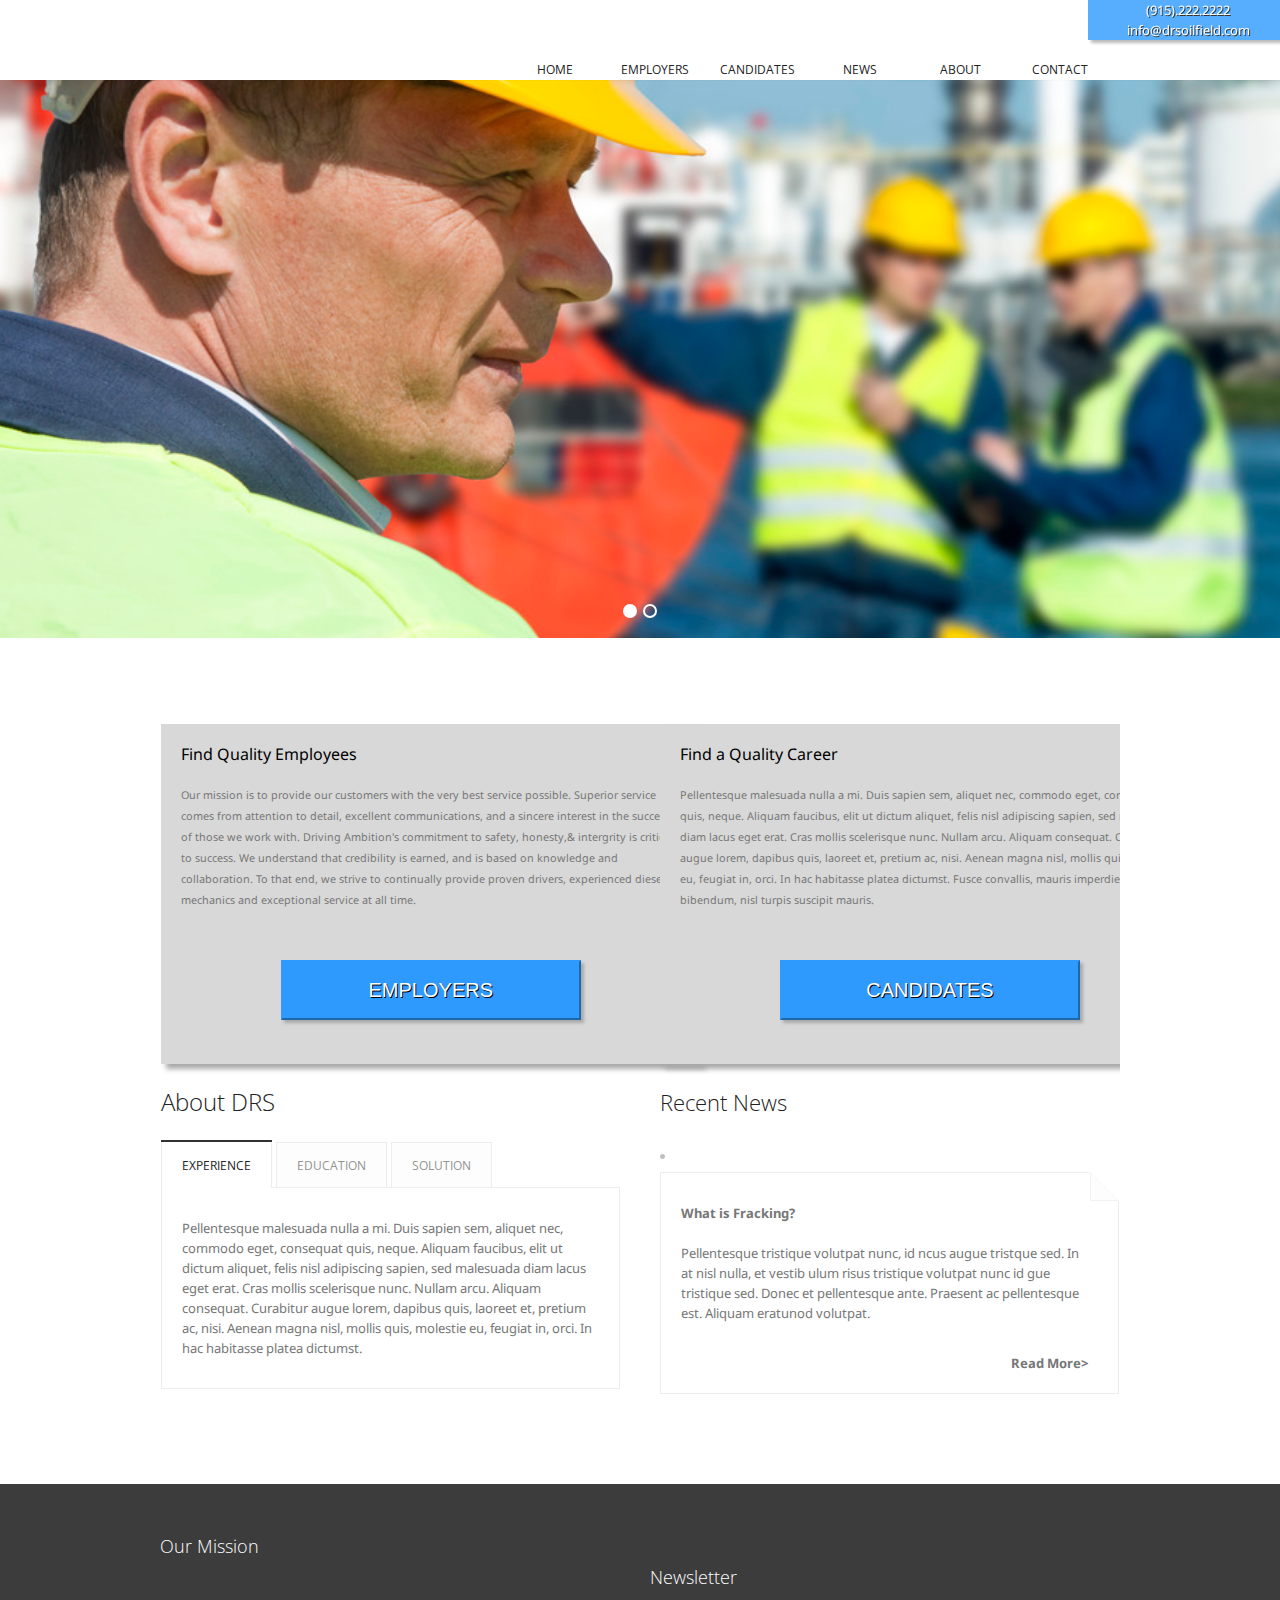
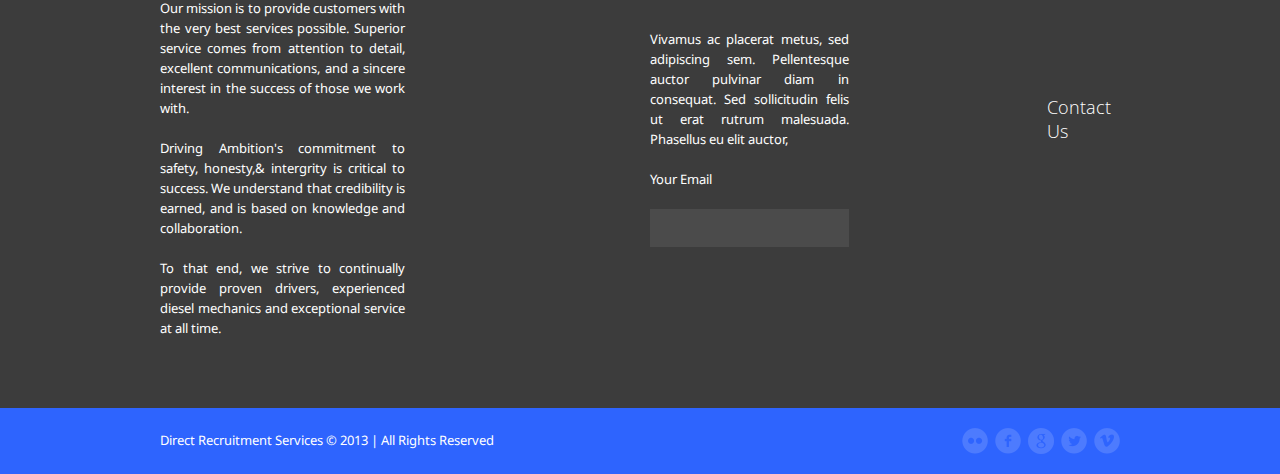
==== commit f4676855: "Changes made to DRS Home page" ====
--- a/index.html
+++ b/index.html
@@ -119,7 +119,7 @@
 												data-speed="700" 
 												data-start="1300" 
 												data-easing="easeOutBack"  ><span style="text-shadow: 2px 2px 2px #666666;"> WE OFFER <b><i>CAREERS</i> </b><br />NOT JUST <b><i>"JOBS"</i></b></span></div>
-											<div class="tp-caption small_white_text lfl"  
+											<div class="tp-caption medium_white_text lfl"  
 												data-x="1126" 
 												data-y="277" 
 												data-speed="700" 
@@ -153,7 +153,7 @@
 												data-speed="700" 
 												data-start="1300" 
 												data-easing="easeOutBack"  ><span style="text-shadow: 2px 2px 2px #666666;"> WE OFFER <b><i>CAREERS</i> </b><br />NOT JUST <b><i>"JOBS"</i></b></span></div>
-											<div class="tp-caption small_white_text lfl"  
+											<div class="tp-caption medium_white_text lfl"  
 												data-x="1126" 
 												data-y="277" 
 												data-speed="700" 
--- a/css/style.css
+++ b/css/style.css
@@ -298,9 +298,12 @@
 	z-index:1;
 	position:relative;
 	margin-top:-80px;
-	margin-right: 150px;
+	margin-right: -50px;
 	height:40px;
 	background-color: #2E9AFE;
+	opacity: 0.8;
+	text-shadow: 1px 1px black;
+	box-shadow: 3px 3px 3px darkgrey;
 }
 
 .contact_img > p
@@ -311,9 +314,12 @@
 
 .col_div
 {
-	width:500px;height:300px;background-color:#D8D8D8;margin-bottom:20px;
+	width:500px;
+	height:300px;
+	background-color:#D8D8D8;
+	margin-bottom:20px;
 	padding:20px;
-	
+	box-shadow: 5px 5px 5px darkgrey;
 }
 
 .col_div > p
@@ -330,12 +336,15 @@
 
 .col_div > div > button
 {
-	margin-left:auto; margin-right:auto; display:block; width:200px; height:60px;
-	margin-top: 10px;
+	margin-left:auto; margin-right:auto; display:block; width:300px; height:60px;
+	margin-top: 50px;
 	background-color: #2E9AFE;
 	font-size: 15pt;
+	text-shadow: 1px 1px black;
 	color: White;
 	cursor: pointer;
+	border-color: #2E9AFE;
+	box-shadow: 3px 3px 3px darkgrey;
 }
 
 #header nav {
@@ -4278,6 +4287,7 @@
 	font-size:inherit;
 	line-height:inherit;
 	font-weight:inherit;
+	text-shadow: 1px 1px black;
 }
 
 .tp-caption.big_dark_text a, 
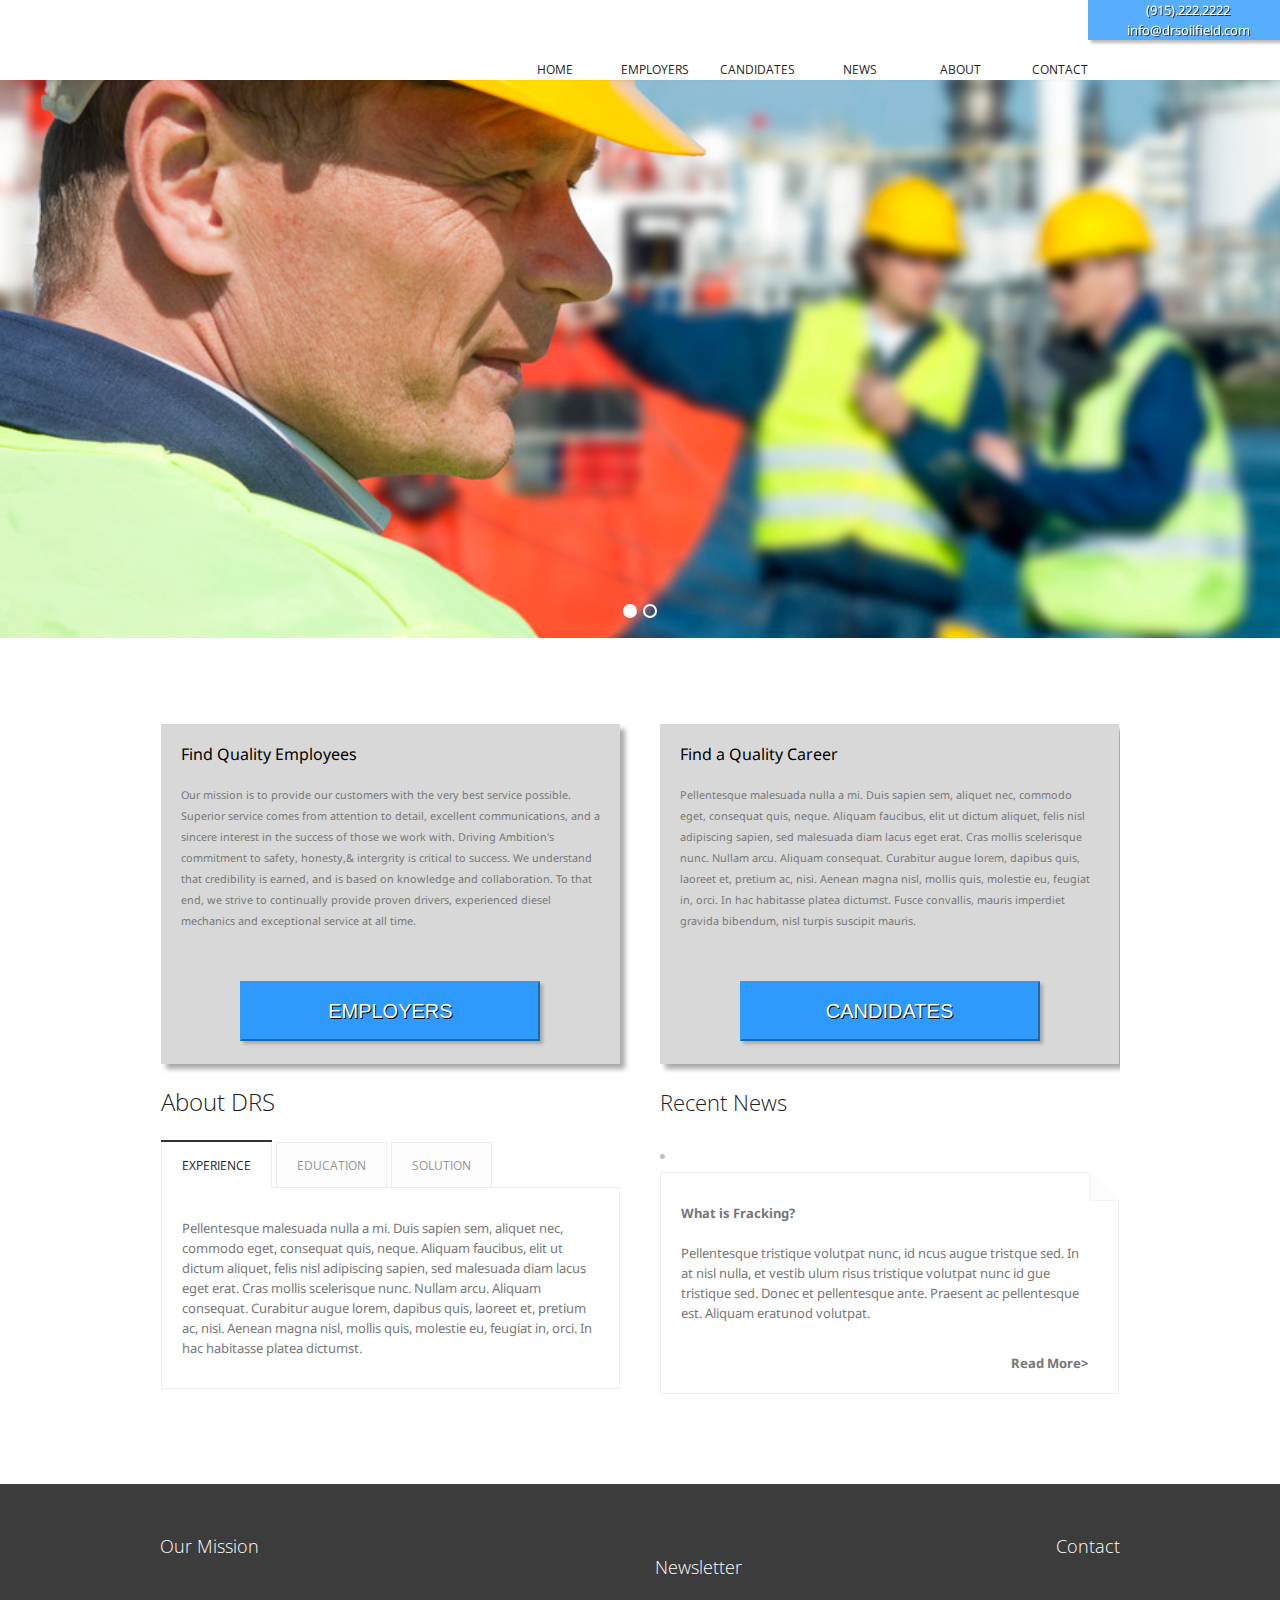
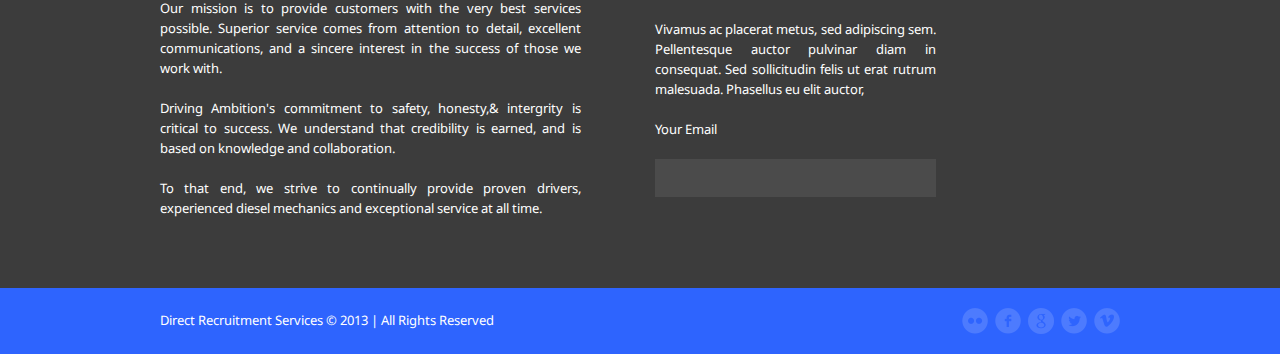
==== commit ff4f01af: "Changed menu style" ====
--- a/index.html
+++ b/index.html
@@ -52,7 +52,7 @@
 
 						<nav>
 							
-							<ul id="navigation" style="color:transparent;">
+							<ul id="navigation">
 								<li class="dropdown current_page_item">
 									<a href="javascript:void(0);" ><span class="link_before"></span><span class="link_inside">Home</span><span class="link_after"></span></a>
 								</li>
@@ -115,29 +115,30 @@
 												
 											<div class="tp-caption big_white_text lfl"  
 												data-x="1126" 
-												data-y="62" 
+												data-y="182" 
 												data-speed="700" 
 												data-start="1300" 
 												data-easing="easeOutBack"  ><span style="text-shadow: 2px 2px 2px #666666;"> WE OFFER <b><i>CAREERS</i> </b><br />NOT JUST <b><i>"JOBS"</i></b></span></div>
 											<div class="tp-caption medium_white_text lfl"  
 												data-x="1126" 
-												data-y="277" 
+												data-y="397" 
 												data-speed="700" 
 												data-start="1600" 
 												data-easing="easeOutBack"  ><span style="text-shadow: 2px 2px 2px #666666;"> Pellentesque malesuada nulla a mi. Duis sapien sem, aliquet nec <br>Pellentesque malesuada nulla a mi. <br> Pellentesque malesuada nulla a mi. Duis sapien sem </span></div>
 											<div class="tp-caption medium_white_text fade"  
 												data-x="1126" 
-												data-y="394" 
+												data-y="514" 
 												data-speed="900" 
 												data-start="2000" 
 												data-easing="easeOutExpo"  ><a href="javascript:void(0)" onClick='return tbd()'><span id = "readmore" style="text-shadow: 2px 2px 2px #666666;">Learn More</span></a></div>
 											<div class="tp-caption fade"  
 												data-x="1266" 
-												data-y="393" 
+												data-y="513" 
 												data-speed="900" 
 												data-start="2000" 
 												data-easing="easeOutExpo"  ><a href="javascript:void(0)"><img id="readmore" src="images/img/arrow.png" alt="Image 5" onClick='return tbd()'></a></div>
 										</li>
+										
 										<li data-transition="boxfade" data-slotamount="7" data-masterspeed="300" >
 											<img src="images/img/home-1-bg-11.jpg"  alt="home-1-bg-11" data-fullwidthcentering="on">
 											<!-- <div class="tp-caption fade"  
@@ -149,25 +150,25 @@
 												
 											<div class="tp-caption big_white_text lfl"  
 												data-x="1126" 
-												data-y="62" 
+												data-y="182" 
 												data-speed="700" 
 												data-start="1300" 
 												data-easing="easeOutBack"  ><span style="text-shadow: 2px 2px 2px #666666;"> WE OFFER <b><i>CAREERS</i> </b><br />NOT JUST <b><i>"JOBS"</i></b></span></div>
 											<div class="tp-caption medium_white_text lfl"  
 												data-x="1126" 
-												data-y="277" 
+												data-y="397" 
 												data-speed="700" 
 												data-start="1600" 
 												data-easing="easeOutBack"  ><span style="text-shadow: 2px 2px 2px #666666;"> Pellentesque malesuada nulla a mi. Duis sapien sem, aliquet nec <br>Pellentesque malesuada nulla a mi. <br> Pellentesque malesuada nulla a mi. Duis sapien sem </span></div>
 											<div class="tp-caption medium_white_text fade"  
 												data-x="1126" 
-												data-y="394" 
+												data-y="514" 
 												data-speed="900" 
 												data-start="2000" 
 												data-easing="easeOutExpo"  ><a href="javascript:void(0)" onClick='return tbd()'><span id = "readmore" style="text-shadow: 2px 2px 2px #666666;">Learn More</span></a></div>
 											<div class="tp-caption fade"  
 												data-x="1266" 
-												data-y="393" 
+												data-y="513" 
 												data-speed="900" 
 												data-start="2000" 
 												data-easing="easeOutExpo"  ><a href="javascript:void(0)"><img id="readmore" src="images/img/arrow.png" alt="Image 5" onClick='return tbd()'></a></div>
@@ -345,26 +346,26 @@
 <section id="bottom">
 					<div class="bottom_outer" >
 						<div>
-							<table style="width:100%;">
+							<table >
 								<tr>
 									<td>
-										<div style="width:50%;height:100%;text-align:justify;">
+										<div style="width:85%;height:100%;text-align:justify;">
 											<h4 class="widgettitle">Our Mission</h4>
 											<p>Our mission is to provide customers with the very best services possible.
 											Superior service comes from attention to detail, excellent communications, and a sincere interest in the success of those we work with.</p><p> Driving Ambition's commitment to safety, honesty,& intergrity is critical to success. We understand that credibility is earned, and is based on knowledge and collaboration. </p><p>To that end, we strive to continually provide proven drivers, experienced diesel mechanics and exceptional service at all time.</p>
 										</div>
 									</td>
 									<td>
-										<div style="width:50%;height:100%;text-align:justify;margin-top:-15%;">
+										<div style="width:70%;height:100%;text-align:justify;">
 											<h4 class="widgettitle">Newsletter</h4>
 											<p>Vivamus ac placerat metus, sed adipiscing sem. Pellentesque auctor pulvinar diam in consequat. Sed sollicitudin felis ut erat rutrum malesuada. Phasellus eu elit auctor,
 											</p>
 											<p>Your Email</p><p><input type="text"></input></p>
 										</div>
 									</td>
-									<td>
-										<div style="width:50%;height:100%;margin-top:-20%;">
-											<h4 class="widgettitle">Contact Us</h4>
+									<td style="vertical-align:top;">
+										<div style="width:auto;height:100%;">
+											<h4 class="widgettitle">Contact</h4>
 										</div>
 									</td>
 								</tr>
--- a/css/style.css
+++ b/css/style.css
@@ -314,7 +314,7 @@
 
 .col_div
 {
-	width:500px;
+	
 	height:300px;
 	background-color:#D8D8D8;
 	margin-bottom:20px;
@@ -401,6 +401,7 @@
 	position:relative;
 	z-index:203;
 	list-style:none;
+	
 }
 
 #navigation li:hover {z-index:9999;}
@@ -408,6 +409,7 @@
 #navigation a {
 	background-color:#ffffff;
 	z-index:205;
+	
 }
 
 .dark #navigation a {background-color:#141414;}
@@ -417,6 +419,7 @@
 #navigation > li {
 	display:table;
 	float:left;
+	
 }
 
 #navigation > li.current_page_item, 
@@ -428,8 +431,10 @@
 	text-align:center;
 	padding:0 15px;
 	vertical-align : bottom;
-	min-width:100px;
+	width:100px;
 	z-index:205;
+	
+	
 	-webkit-box-sizing:border-box;
 	-moz-box-sizing:border-box;
 	box-sizing:border-box;
@@ -469,155 +474,6 @@
 	z-index:205;
 }
 
-/*#navigation > li.current_page_item > a > span.link_before,
-#navigation > li.current-menu-ancestor > a > span.link_before,
-#navigation > li:hover > a > span.link_before,
-#navigation > li > a:hover > span.link_before {
-	top:0;
-	-webkit-box-shadow:0 -1px 0 1px #f2f2f2;
-	-moz-box-shadow:0 -1px 0 1px #f2f2f2;
-	box-shadow:0 -1px 0 1px #f2f2f2;
-}
-
-#navigation > li.current_page_item > a > span.link_before,
-#navigation > li.current-menu-ancestor > a > span.link_before {
-	-webkit-transition:background-color .3s ease-in-out;
-	-moz-transition:background-color .3s ease-in-out;
-	-ms-transition:background-color .3s ease-in-out;
-	-o-transition:background-color .3s ease-in-out;
-	transition:background-color .3s ease-in-out;
-}
-
-#navigation > li:hover > a > span.link_before,
-#navigation > li > a:hover > span.link_before {
-	-webkit-transition:background-color .3s ease-in-out, top .3s ease-in-out;
-	-moz-transition:background-color .3s ease-in-out, top .3s ease-in-out;
-	-ms-transition:background-color .3s ease-in-out, top .3s ease-in-out;
-	-o-transition:background-color .3s ease-in-out, top .3s ease-in-out;
-	transition:background-color .3s ease-in-out, top .3s ease-in-out;
-}
-
-#navigation > li > a > span.link_after {
-	display:block;
-	width:0;
-	height:0;
-	margin-left:-50px;
-	position:absolute;
-	bottom:75px;
-	left:50%;
-	z-index:205;
-}
-
-#navigation > li.current_page_item > a > span.link_after,
-#navigation > li.current-menu-ancestor > a > span.link_after,
-#navigation > li:hover > a > span.link_after,
-#navigation > li > a:hover > span.link_after {
-	border-top:16px solid transparent;
-	border-left:50px solid transparent;
-	border-bottom:16px solid transparent;
-	border-right:50px solid transparent;
-	bottom:-32px;
-}
-
-#navigation > li:hover > a > span.link_after,
-#navigation > li > a:hover > span.link_after {
-	-webkit-transition:bottom .3s ease-in-out;
-	-moz-transition:bottom .3s ease-in-out;
-	-ms-transition:bottom .3s ease-in-out;
-	-o-transition:bottom .3s ease-in-out;
-	transition:bottom .3s ease-in-out;
-}
-
-#navigation > li.current_page_item > a > span.link_after, 
-#navigation > li.current-menu-ancestor > a > span.link_after, 
-#navigation > li.current_page_item:hover > a > span.link_after, 
-#navigation > li.current-menu-ancestor:hover > a > span.link_after, 
-#navigation > li.current_page_item > a:hover > span.link_after, 
-#navigation > li.current-menu-ancestor > a:hover > span.link_after {
-	-webkit-transition:border-color .3s ease-in-out;
-	-moz-transition:border-color .3s ease-in-out;
-	-ms-transition:border-color .3s ease-in-out;
-	-o-transition:border-color .3s ease-in-out;
-	transition:border-color .3s ease-in-out;
-}
-
-#navigation ul {
-	position:absolute;
-	left:0;
-	z-index:9997;
-	visibility:hidden;
-	margin:20px 0 0 0;
-	padding:10px 0;
-	background-color:#ffffff;
-	opacity:0;
-	-webkit-box-shadow:0 0 1px rgba(0, 0, 0, .1);
-	-moz-box-shadow:0 0 1px rgba(0, 0, 0, .1);
-	box-shadow:0 0 1px rgba(0, 0, 0, .1);
-	-webkit-transition:opacity .3s ease-in-out, margin .3s ease-in-out;
-	-moz-transition:opacity .3s ease-in-out, margin .3s ease-in-out;
-	-ms-transition:opacity .3s ease-in-out, margin .3s ease-in-out;
-	-o-transition:opacity .3s ease-in-out, margin .3s ease-in-out;
-	transition:opacity .3s ease-in-out, margin .3s ease-in-out;
-}
-
-#navigation > li > ul {top:75px;}
-
-#navigation li:hover > ul {
-	visibility:visible;
-	margin:0;
-	opacity:1;
-}
-
-#navigation ul ul {
-	padding:10px 0;
-	margin:0 0 0 20px;
-	top:-10px;
-	left:167px;
-	z-index:9998;
-}
-
-#navigation ul li {
-	display:block;
-	float:none;
-	margin:0;
-}
-
-#navigation ul li a {
-	display:block;
-	width:130px;
-	float:none;
-	padding:8px 20px;
-	-webkit-transition:background-color .3s ease-in-out, color .3s ease-in-out;
-	-moz-transition:background-color .3s ease-in-out, color .3s ease-in-out;
-	-ms-transition:background-color .3s ease-in-out, color .3s ease-in-out;
-	-o-transition:background-color .3s ease-in-out, color .3s ease-in-out;
-	transition:background-color .3s ease-in-out, color .3s ease-in-out;
-}
-
-#navigation ul li.current_page_item > a, 
-#navigation ul li.current-menu-ancestor > a {
-	border-top:1px solid #f2f2f2;
-	border-bottom:1px solid #f2f2f2;
-	padding-top:7px;
-	padding-bottom:7px;
-}
-
-#navigation ul li.current_page_item > a, 
-#navigation ul li.current-menu-ancestor > a {background-color:#fafafa;}
-
-#navigation > li.current_page_item > a > span.link_before, 
-#navigation > li.current-menu-ancestor > a > span.link_before {background-color:#fafafa;}
-
-.dark #navigation > li.current_page_item > a > span.link_before, 
-.dark #navigation > li.current-menu-ancestor > a > span.link_before {background-color:#ffffff;}
-
-#navigation > li.current_page_item > a > span.link_after,
-#navigation > li.current-menu-ancestor > a > span.link_after {border-top-color:#fafafa;}
-
-.dark #navigation > li.current_page_item > a > span.link_after,
-.dark #navigation > li.current-menu-ancestor > a > span.link_after {border-top-color:#ffffff;}
-
-*/
 /* ---------- Top ---------- */
 
 #top {
@@ -3516,7 +3372,7 @@
 
 .bottom_inner {margin:0 -2%;}
 
-#bottom .widgettitle {margin-bottom:40px;}
+#bottom .widgettitle {margin-bottom:40px; }
 
 #bottom input[type="text"], 
 #bottom input[type="password"], 
--- a/css/styles/fonts.css
+++ b/css/styles/fonts.css
@@ -253,7 +253,10 @@
 #navigation > li > a:hover, 
 .dark #navigation > li.current_page_item > a, 
 .dark #navigation > li.current-menu-ancestor > a {
-	color:#ffffff;
+	color:#2E9AFE;
+	font-weight: bolder;
+	text-shadow: 5px 5px 5px lightgrey;
+	
 }
 
 #navigation ul li > a, 
